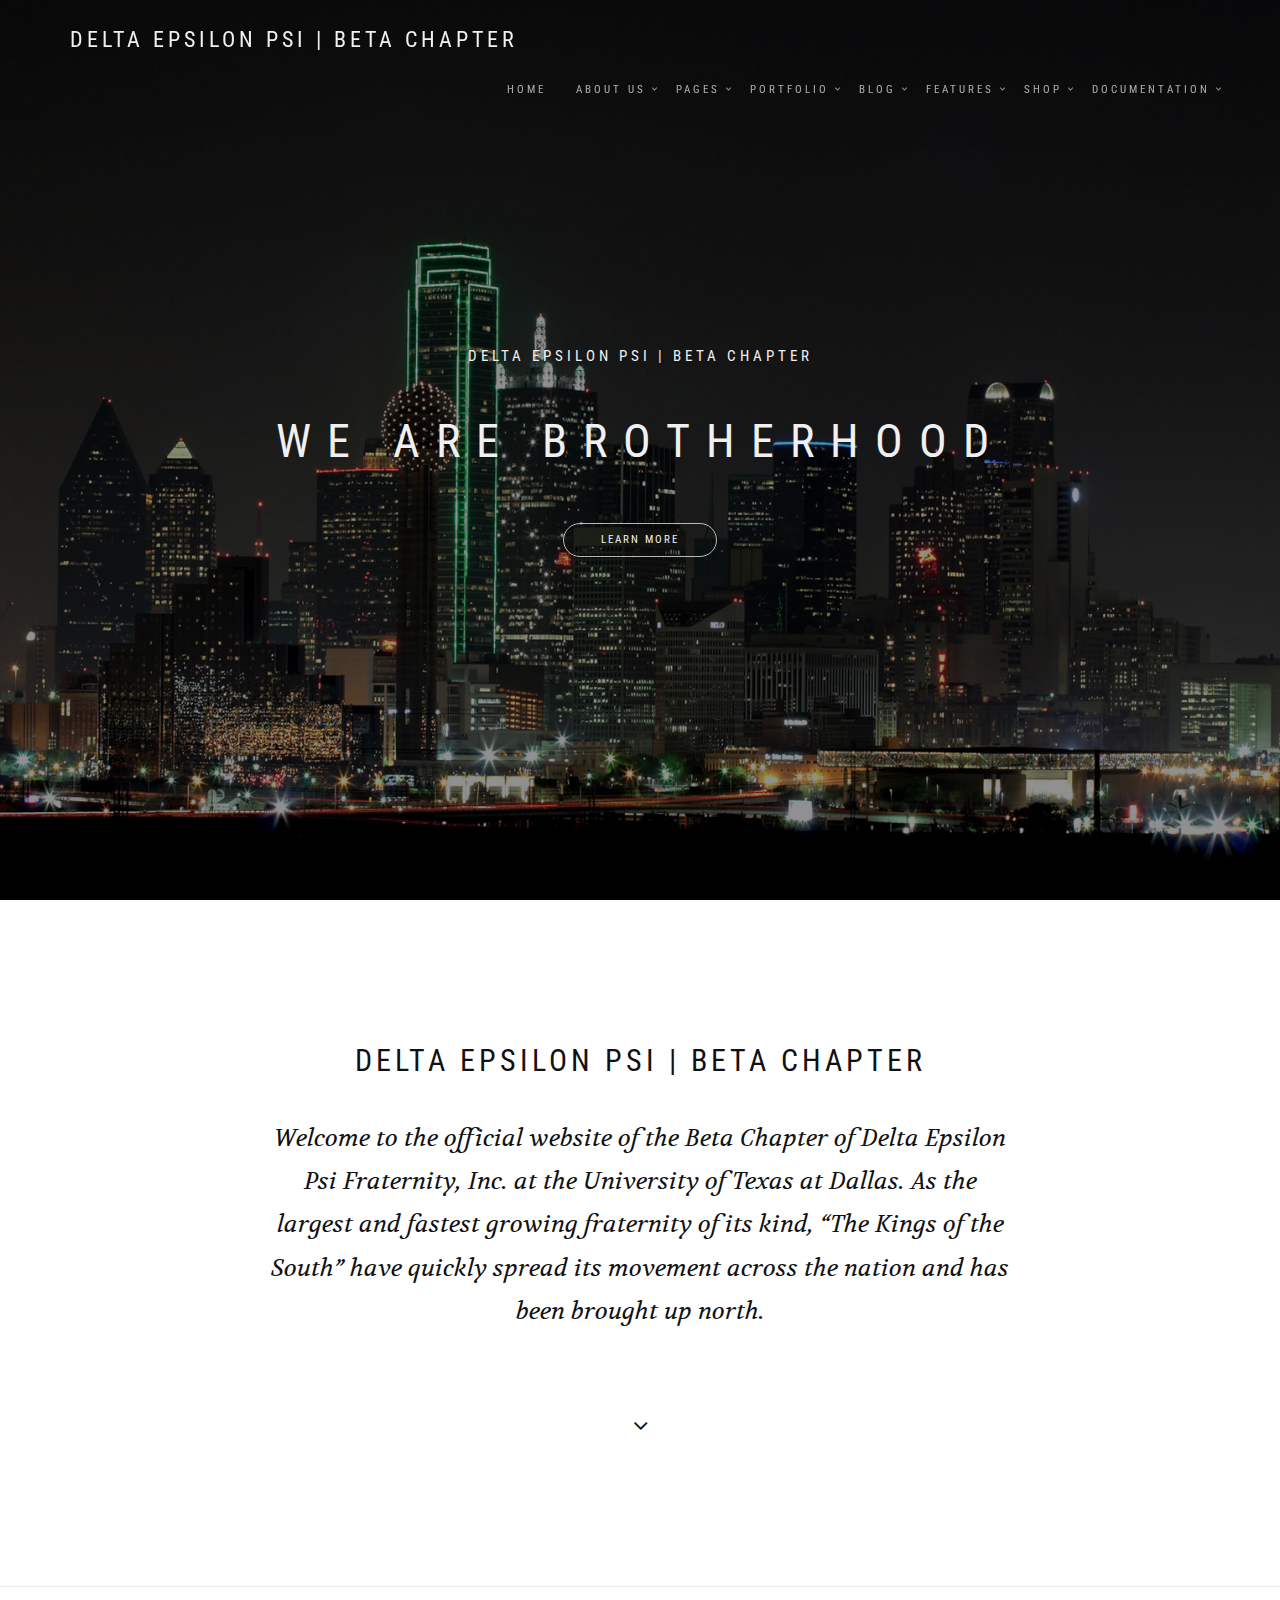
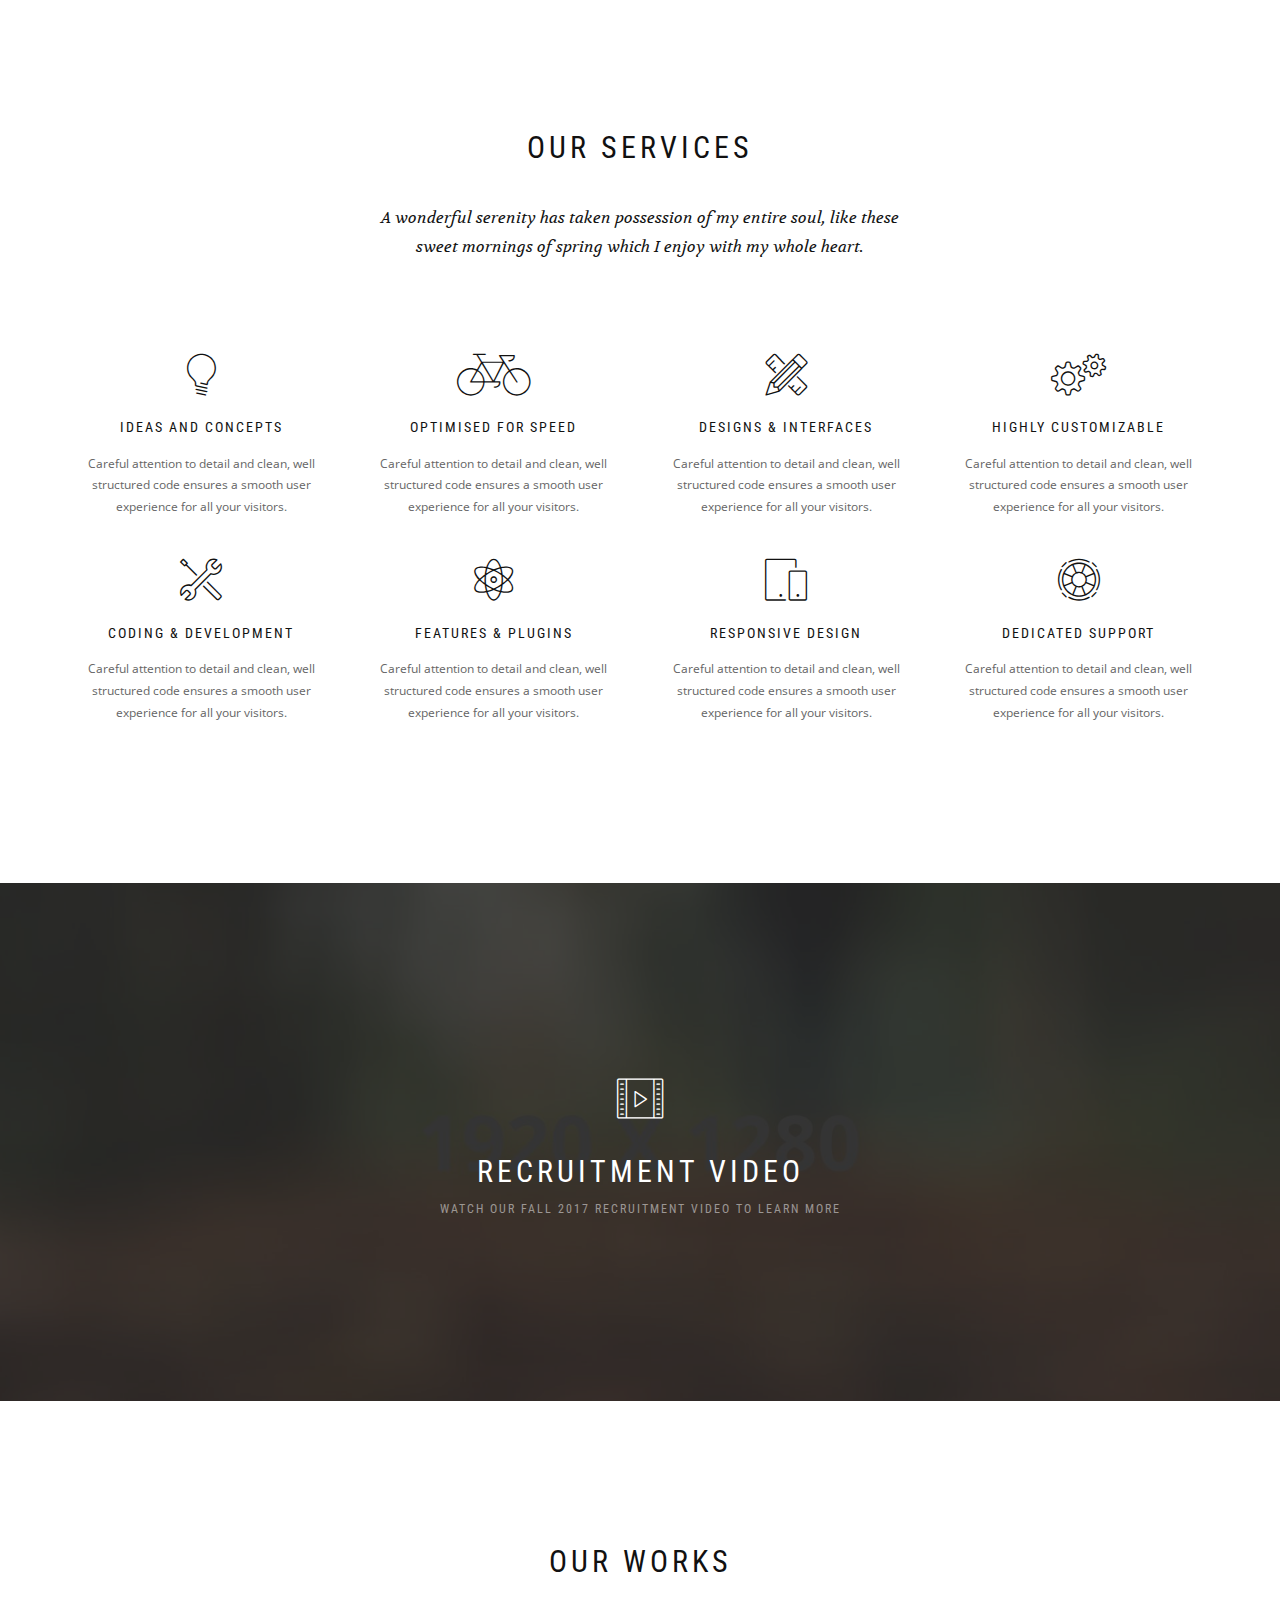
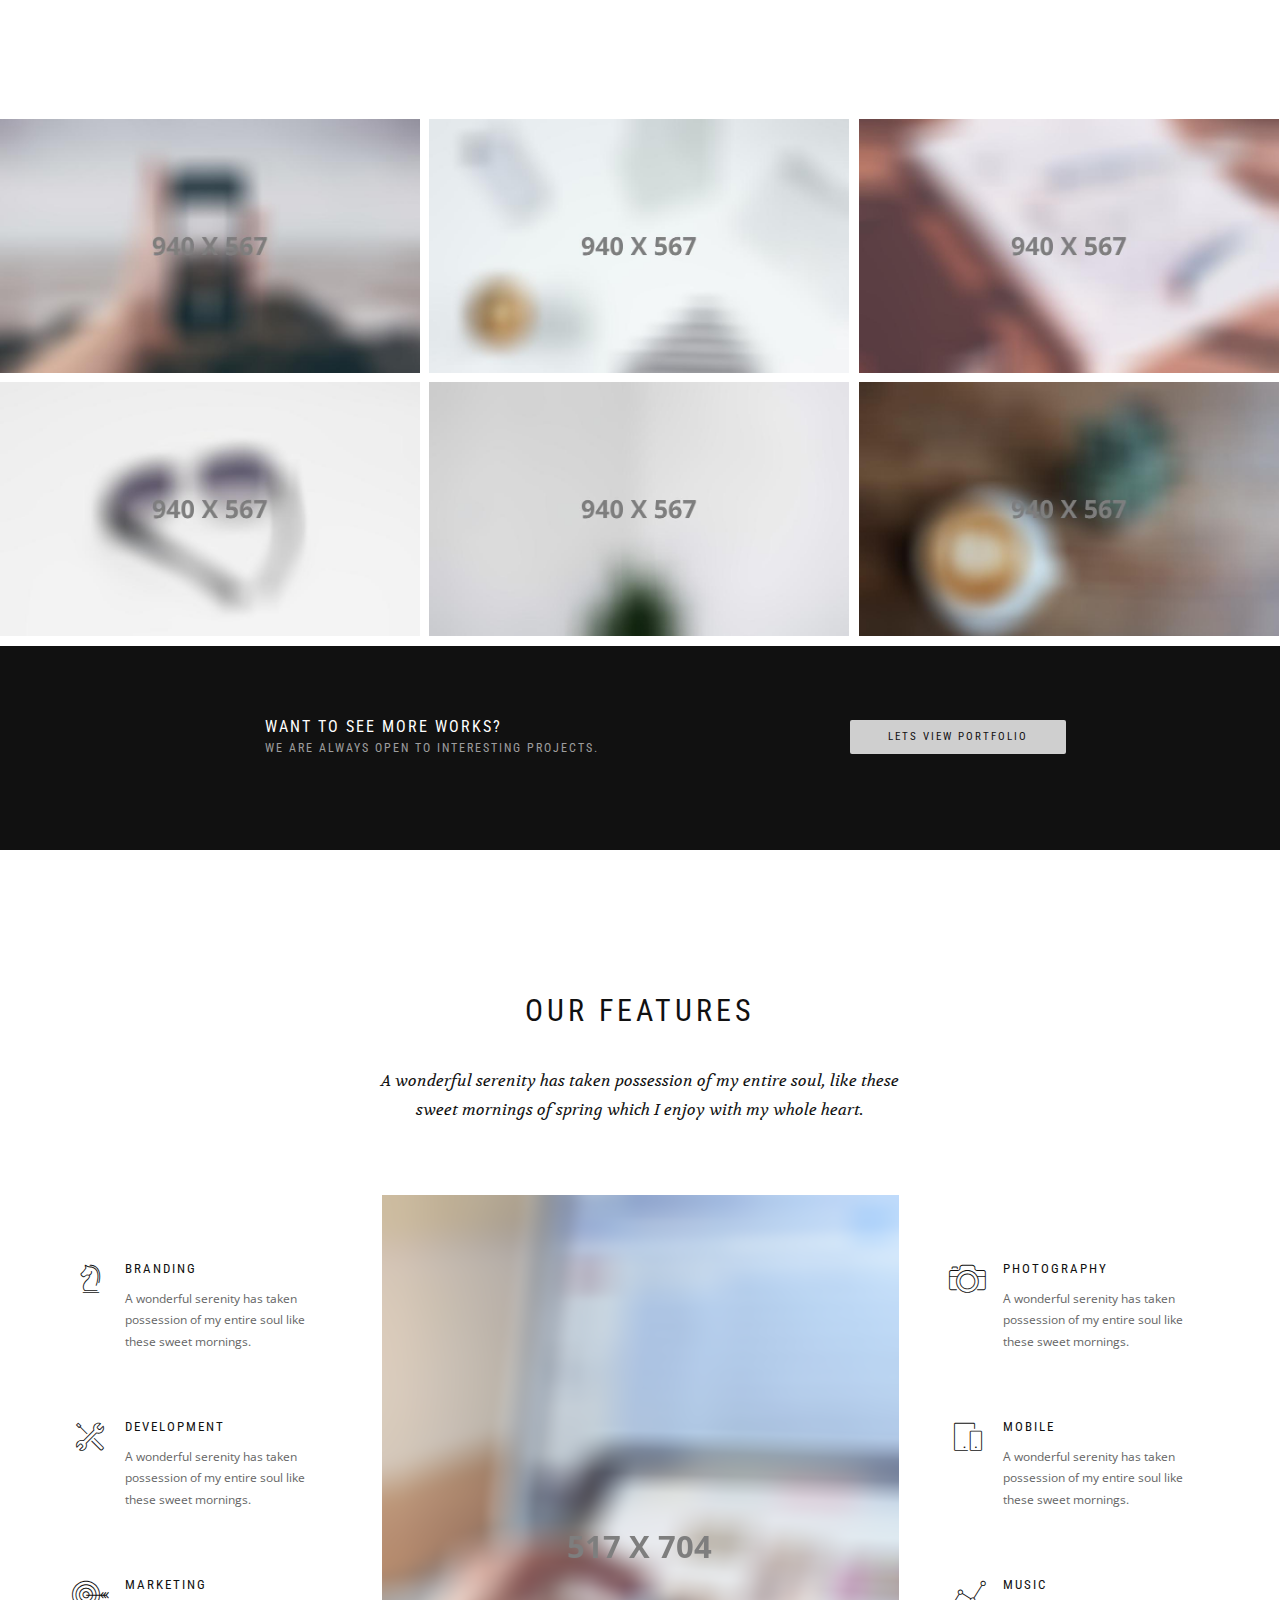
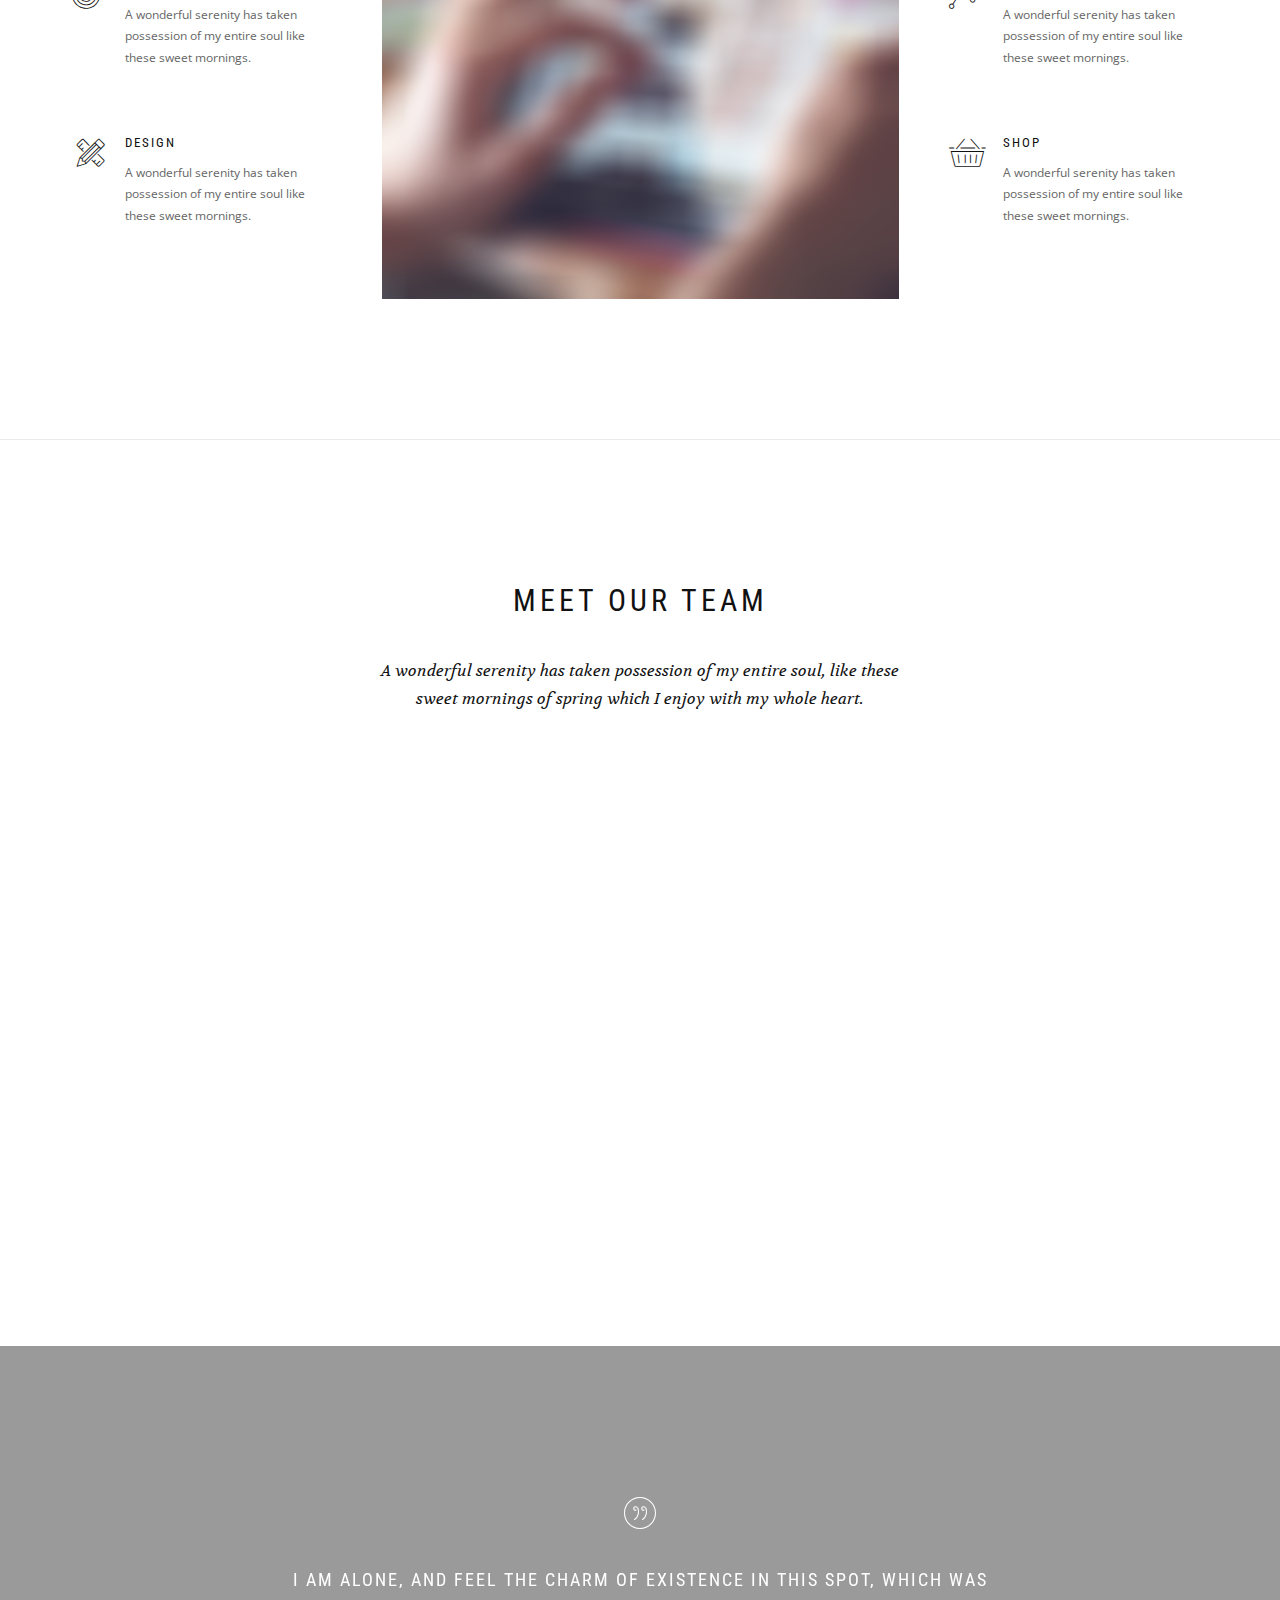
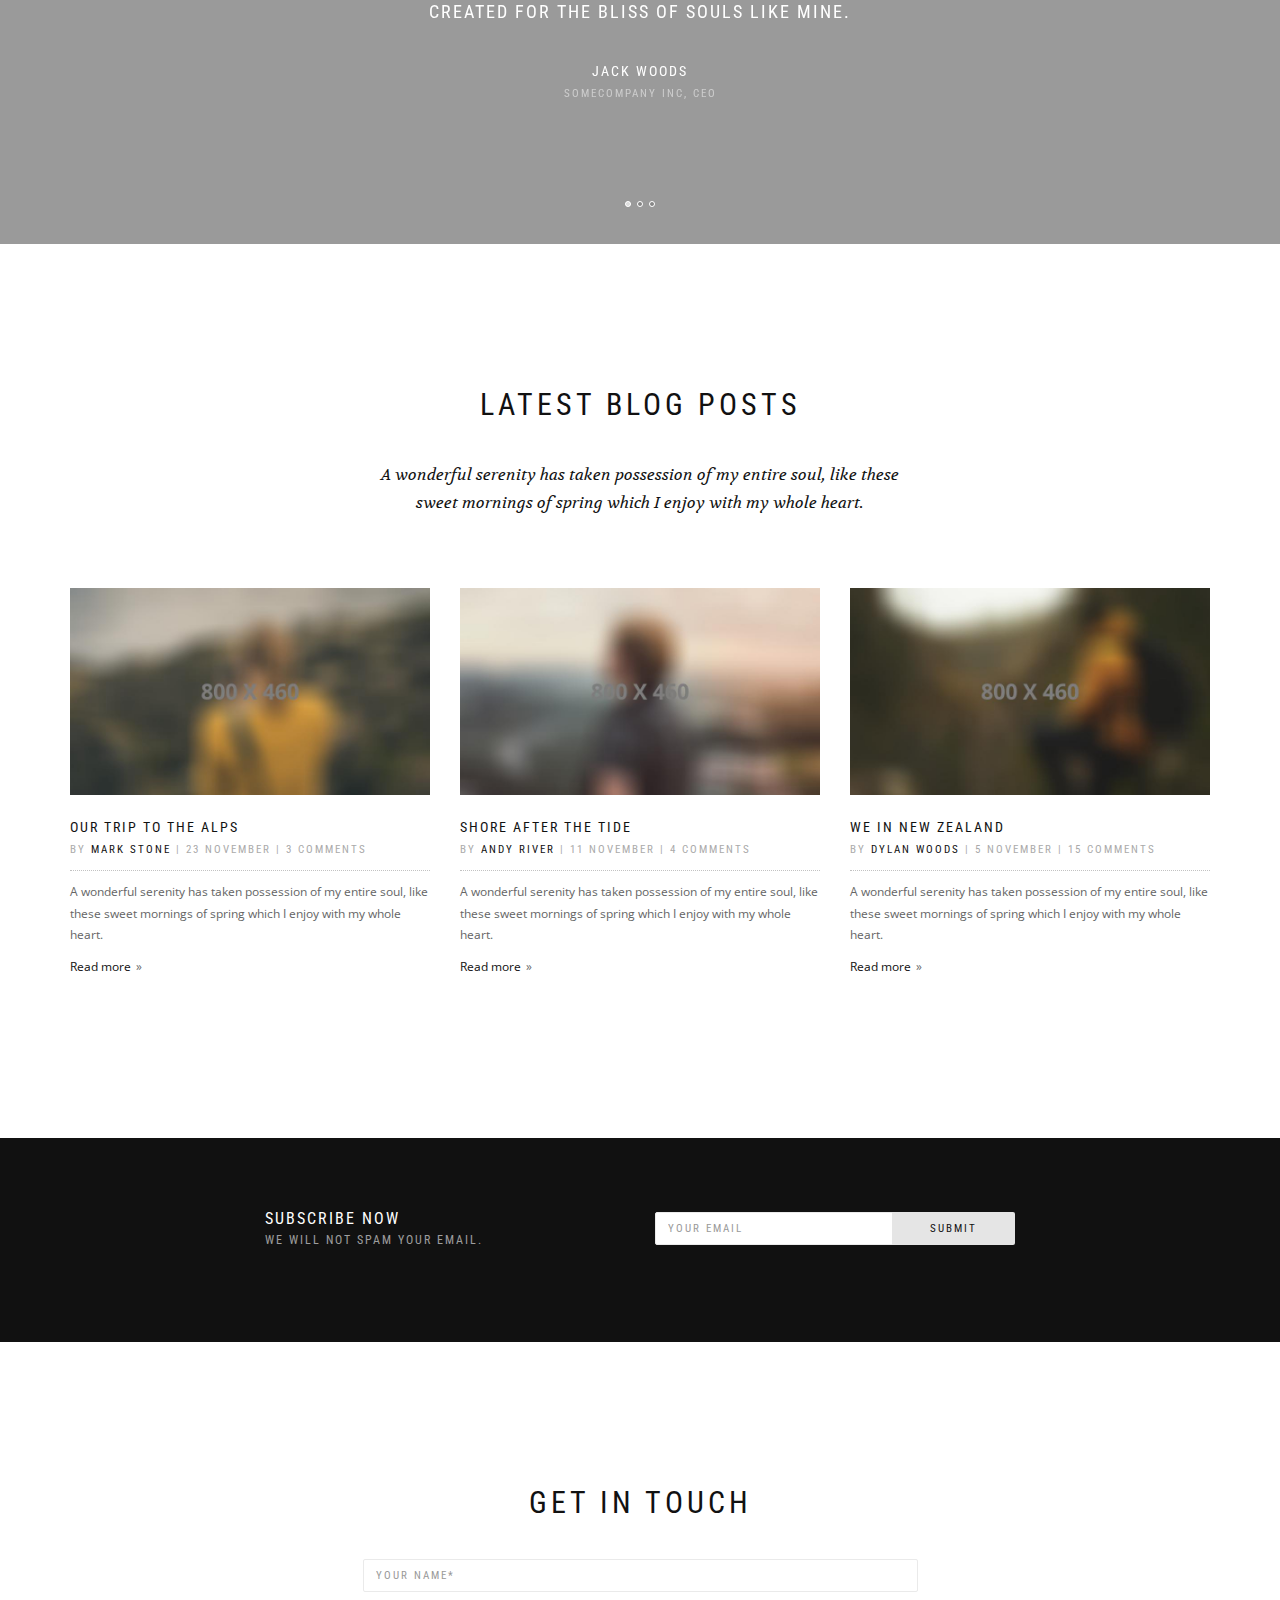
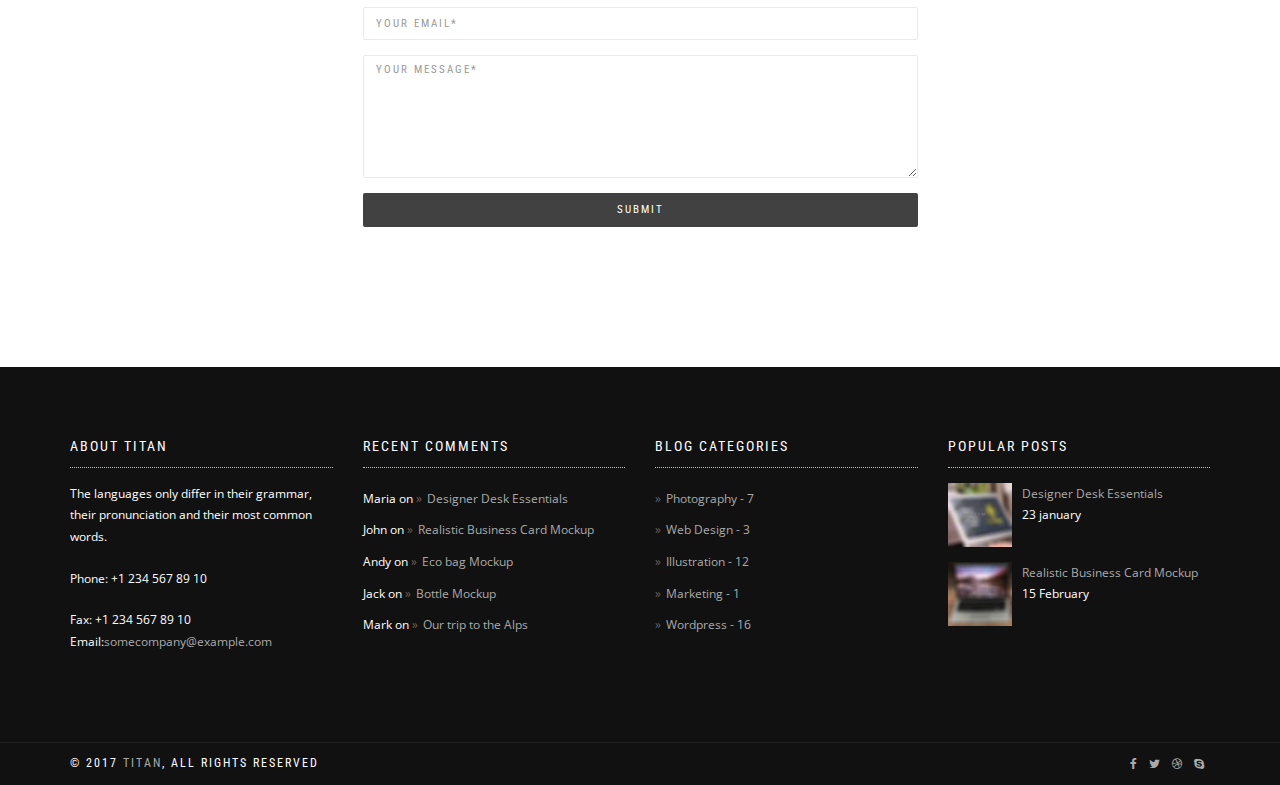
==== index.html @ 07643cc6 "Merge branch 'master' of https://github.com/DeltaEpsilonPsiBeta/BCB" ====
<!DOCTYPE html>
<html lang="en-US" dir="ltr">
  <head>
    <meta charset="utf-8">
    <meta http-equiv="X-UA-Compatible" content="IE=edge">
    <meta name="viewport" content="width=device-width, initial-scale=1">
    <!--  
    Document Title
    =============================================
    -->
    <title>Delta Epsilon Psi | Beta Chapter</title>
    <!--  
    Favicons
    =============================================
    -->
    <link rel="apple-touch-icon" sizes="57x57" href="assets/images/favicons/apple-icon-57x57.png">
    <link rel="apple-touch-icon" sizes="60x60" href="assets/images/favicons/apple-icon-60x60.png">
    <link rel="apple-touch-icon" sizes="72x72" href="assets/images/favicons/apple-icon-72x72.png">
    <link rel="apple-touch-icon" sizes="76x76" href="assets/images/favicons/apple-icon-76x76.png">
    <link rel="apple-touch-icon" sizes="114x114" href="assets/images/favicons/apple-icon-114x114.png">
    <link rel="apple-touch-icon" sizes="120x120" href="assets/images/favicons/apple-icon-120x120.png">
    <link rel="apple-touch-icon" sizes="144x144" href="assets/images/favicons/apple-icon-144x144.png">
    <link rel="apple-touch-icon" sizes="152x152" href="assets/images/favicons/apple-icon-152x152.png">
    <link rel="apple-touch-icon" sizes="180x180" href="assets/images/favicons/apple-icon-180x180.png">
    <link rel="icon" type="image/png" sizes="192x192" href="assets/images/favicons/android-icon-192x192.png">
    <link rel="icon" type="image/png" sizes="32x32" href="assets/images/favicons/favicon-32x32.png">
    <link rel="icon" type="image/png" sizes="96x96" href="assets/images/favicons/favicon-96x96.png">
    <link rel="icon" type="image/png" sizes="16x16" href="assets/images/favicons/favicon-16x16.png">
    <link rel="manifest" href="/manifest.json">
    <meta name="msapplication-TileColor" content="#ffffff">
    <meta name="msapplication-TileImage" content="assets/images/favicons/ms-icon-144x144.png">
    <meta name="theme-color" content="#ffffff">
    <!--  
    Stylesheets
    =============================================
    
    -->
    <!-- Default stylesheets-->
    <link href="assets/lib/bootstrap/dist/css/bootstrap.min.css" rel="stylesheet">
    <!-- Template specific stylesheets-->
    <link href="https://fonts.googleapis.com/css?family=Roboto+Condensed:400,700" rel="stylesheet">
    <link href="https://fonts.googleapis.com/css?family=Volkhov:400i" rel="stylesheet">
    <link href="https://fonts.googleapis.com/css?family=Open+Sans:300,400,600,700,800" rel="stylesheet">
    <link href="assets/lib/animate.css/animate.css" rel="stylesheet">
    <link href="assets/lib/components-font-awesome/css/font-awesome.min.css" rel="stylesheet">
    <link href="assets/lib/et-line-font/et-line-font.css" rel="stylesheet">
    <link href="assets/lib/flexslider/flexslider.css" rel="stylesheet">
    <link href="assets/lib/owl.carousel/dist/assets/owl.carousel.min.css" rel="stylesheet">
    <link href="assets/lib/owl.carousel/dist/assets/owl.theme.default.min.css" rel="stylesheet">
    <link href="assets/lib/magnific-popup/dist/magnific-popup.css" rel="stylesheet">
    <link href="assets/lib/simple-text-rotator/simpletextrotator.css" rel="stylesheet">
    <!-- Main stylesheet and color file-->
    <link href="assets/css/style.css" rel="stylesheet">
    <link id="color-scheme" href="assets/css/colors/default.css" rel="stylesheet">
  </head>
  <body data-spy="scroll" data-target=".onpage-navigation" data-offset="60">
    <main>
      <div class="page-loader">
        <div class="loader">Loading...</div>
      </div>
      <nav class="navbar navbar-custom navbar-fixed-top navbar-transparent" role="navigation">
        <div class="container">
          <div class="navbar-header">
            <button class="navbar-toggle" type="button" data-toggle="collapse" data-target="#custom-collapse"><span class="sr-only">Toggle navigation</span><span class="icon-bar"></span><span class="icon-bar"></span><span class="icon-bar"></span></button><a class="navbar-brand" href="index.html">Delta Epsilon Psi | Beta Chapter</a>
          </div>
          <div class="collapse navbar-collapse" id="custom-collapse">
            <ul class="nav navbar-nav navbar-right">
              <li><a href="#">Home</a>
              </li>
              <li class="dropdown"><a class="dropdown-toggle" href="#" data-toggle="dropdown">About Us</a>
                <ul class="dropdown-menu">
                  <li><a href="#">Chapter History</a>
                  </li>
                  <li><a href="#">National History</a>
                  </li>
                  <li><a href="#">Our Purpose</a>
                  </li>
                </ul>
              </li>
              <li class="dropdown"><a class="dropdown-toggle" href="#" data-toggle="dropdown">Pages</a>
                <ul class="dropdown-menu">
                  <li class="dropdown"><a class="dropdown-toggle" href="#" data-toggle="dropdown">About</a>
                    <ul class="dropdown-menu">
                      <li><a href="about1.html">About 1</a></li>
                      <li><a href="about2.html">About 2</a></li>
                      <li><a href="about3.html">About 3</a></li>
                      <li><a href="about4.html">About 4</a></li>
                      <li><a href="about5.html">About 5</a></li>
                    </ul>
                  </li>
                  <li class="dropdown"><a class="dropdown-toggle" href="#" data-toggle="dropdown">Services</a>
                    <ul class="dropdown-menu">
                      <li><a href="service1.html">Service 1</a></li>
                      <li><a href="service2.html">Service 2</a></li>
                      <li><a href="service3.html">Service 3</a></li>
                    </ul>
                  </li>
                  <li class="dropdown"><a class="dropdown-toggle" href="#" data-toggle="dropdown">Pricing</a>
                    <ul class="dropdown-menu">
                      <li><a href="pricing1.html">Pricing 1</a></li>
                      <li><a href="pricing2.html">Pricing 2</a></li>
                    </ul>
                  </li>
                  <li class="dropdown"><a class="dropdown-toggle" href="#" data-toggle="dropdown">Gallery</a>
                    <ul class="dropdown-menu">
                      <li><a href="gallery_col_2.html">2 Columns</a></li>
                      <li><a href="gallery_col_3.html">3 Columns</a></li>
                      <li><a href="gallery_col_4.html">4 Columns</a></li>
                      <li><a href="gallery_col_6.html">6 Columns</a></li>
                    </ul>
                  </li>
                  <li class="dropdown"><a class="dropdown-toggle" href="#" data-toggle="dropdown">Contact</a>
                    <ul class="dropdown-menu">
                      <li><a href="contact1.html">Contact 1</a></li>
                      <li><a href="contact2.html">Contact 2</a></li>
                      <li><a href="contact3.html">Contact 3</a></li>
                    </ul>
                  </li>
                  <li class="dropdown"><a class="dropdown-toggle" href="#" data-toggle="dropdown">Restaurant menu</a>
                    <ul class="dropdown-menu">
                      <li><a href="restaurant_menu1.html">Menu 2 Columns</a></li>
                      <li><a href="restaurant_menu2.html">Menu 3 Columns</a></li>
                    </ul>
                  </li>
                  <li><a href="login_register.html">Login / Register</a></li>
                  <li><a href="faq.html">FAQ</a></li>
                  <li><a href="404.html">Page 404</a></li>
                </ul>
              </li>
              <li class="dropdown"><a class="dropdown-toggle" href="#" data-toggle="dropdown">Portfolio</a>
                <ul class="dropdown-menu" role="menu">
                  <li class="dropdown"><a class="dropdown-toggle" href="#" data-toggle="dropdown">Boxed</a>
                    <ul class="dropdown-menu">
                      <li><a href="portfolio_boxed_col_2.html">2 Columns</a></li>
                      <li><a href="portfolio_boxed_col_3.html">3 Columns</a></li>
                      <li><a href="portfolio_boxed_col_4.html">4 Columns</a></li>
                    </ul>
                  </li>
                  <li class="dropdown"><a class="dropdown-toggle" href="#" data-toggle="dropdown">Boxed - Gutter</a>
                    <ul class="dropdown-menu">
                      <li><a href="portfolio_boxed_gutter_col_2.html">2 Columns</a></li>
                      <li><a href="portfolio_boxed_gutter_col_3.html">3 Columns</a></li>
                      <li><a href="portfolio_boxed_gutter_col_4.html">4 Columns</a></li>
                    </ul>
                  </li>
                  <li class="dropdown"><a class="dropdown-toggle" href="#" data-toggle="dropdown">Full Width</a>
                    <ul class="dropdown-menu">
                      <li><a href="portfolio_full_width_col_2.html">2 Columns</a></li>
                      <li><a href="portfolio_full_width_col_3.html">3 Columns</a></li>
                      <li><a href="portfolio_full_width_col_4.html">4 Columns</a></li>
                    </ul>
                  </li>
                  <li class="dropdown"><a class="dropdown-toggle" href="#" data-toggle="dropdown">Full Width - Gutter</a>
                    <ul class="dropdown-menu">
                      <li><a href="portfolio_full_width_gutter_col_2.html">2 Columns</a></li>
                      <li><a href="portfolio_full_width_gutter_col_3.html">3 Columns</a></li>
                      <li><a href="portfolio_full_width_gutter_col_4.html">4 Columns</a></li>
                    </ul>
                  </li>
                  <li class="dropdown"><a class="dropdown-toggle" href="#" data-toggle="dropdown">Masonry</a>
                    <ul class="dropdown-menu">
                      <li class="dropdown"><a class="dropdown-toggle" href="#" data-toggle="dropdown">Boxed</a>
                        <ul class="dropdown-menu">
                          <li><a href="portfolio_masonry_boxed_col_2.html">2 Columns</a></li>
                          <li><a href="portfolio_masonry_boxed_col_3.html">3 Columns</a></li>
                          <li><a href="portfolio_masonry_boxed_col_4.html">4 Columns</a></li>
                        </ul>
                      </li>
                      <li class="dropdown"><a class="dropdown-toggle" href="#" data-toggle="dropdown">Full Width</a>
                        <ul class="dropdown-menu">
                          <li><a href="portfolio_masonry_full_width_col_2.html">2 Columns</a></li>
                          <li><a href="portfolio_masonry_full_width_col_3.html">3 Columns</a></li>
                          <li><a href="portfolio_masonry_full_width_col_4.html">4 Columns</a></li>
                        </ul>
                      </li>
                    </ul>
                  </li>
                  <li class="dropdown"><a class="dropdown-toggle" href="#" data-toggle="dropdown">Hover Style</a>
                    <ul class="dropdown-menu">
                      <li><a href="portfolio_hover_black.html">Black</a></li>
                      <li><a href="portfolio_hover_gradient.html">Gradient</a></li>
                    </ul>
                  </li>
                  <li class="dropdown"><a class="dropdown-toggle" href="#" data-toggle="dropdown">Single</a>
                    <ul class="dropdown-menu">
                      <li class="dropdown"><a class="dropdown-toggle" href="#" data-toggle="dropdown">Featured Image</a>
                        <ul class="dropdown-menu">
                          <li><a href="portfolio_single_featured_image1.html">Style 1</a></li>
                          <li><a href="portfolio_single_featured_image2.html">Style 2</a></li>
                        </ul>
                      </li>
                      <li class="dropdown"><a class="dropdown-toggle" href="#" data-toggle="dropdown">Featured Slider</a>
                        <ul class="dropdown-menu">
                          <li><a href="portfolio_single_featured_slider1.html">Style 1</a></li>
                          <li><a href="portfolio_single_featured_slider2.html">Style 2</a></li>
                        </ul>
                      </li>
                      <li class="dropdown"><a class="dropdown-toggle" href="#" data-toggle="dropdown">Featured Video</a>
                        <ul class="dropdown-menu">
                          <li><a href="portfolio_single_featured_video1.html">Style 1</a></li>
                          <li><a href="portfolio_single_featured_video2.html">Style 2</a></li>
                        </ul>
                      </li>
                    </ul>
                  </li>
                </ul>
              </li>
              <li class="dropdown"><a class="dropdown-toggle" href="#" data-toggle="dropdown">Blog</a>
                <ul class="dropdown-menu" role="menu">
                  <li class="dropdown"><a class="dropdown-toggle" href="#" data-toggle="dropdown">Standard</a>
                    <ul class="dropdown-menu">
                      <li><a href="blog_standard_left_sidebar.html">Left Sidebar</a></li>
                      <li><a href="blog_standard_right_sidebar.html">Right Sidebar</a></li>
                    </ul>
                  </li>
                  <li class="dropdown"><a class="dropdown-toggle" href="#" data-toggle="dropdown">Grid</a>
                    <ul class="dropdown-menu">
                      <li><a href="blog_grid_col_2.html">2 Columns</a></li>
                      <li><a href="blog_grid_col_3.html">3 Columns</a></li>
                      <li><a href="blog_grid_col_4.html">4 Columns</a></li>
                    </ul>
                  </li>
                  <li class="dropdown"><a class="dropdown-toggle" href="#" data-toggle="dropdown">Masonry</a>
                    <ul class="dropdown-menu">
                      <li><a href="blog_grid_masonry_col_2.html">2 Columns</a></li>
                      <li><a href="blog_grid_masonry_col_3.html">3 Columns</a></li>
                      <li><a href="blog_grid_masonry_col_4.html">4 Columns</a></li>
                    </ul>
                  </li>
                  <li class="dropdown"><a class="dropdown-toggle" href="#" data-toggle="dropdown">Single</a>
                    <ul class="dropdown-menu">
                      <li><a href="blog_single_left_sidebar.html">Left Sidebar</a></li>
                      <li><a href="blog_single_right_sidebar.html">Right Sidebar</a></li>
                    </ul>
                  </li>
                </ul>
              </li>
              <li class="dropdown"><a class="dropdown-toggle" href="#" data-toggle="dropdown">Features</a>
                <ul class="dropdown-menu" role="menu">
                  <li><a href="alerts-and-wells.html"><i class="fa fa-bolt"></i> Alerts and Wells</a></li>
                  <li><a href="buttons.html"><i class="fa fa-link fa-sm"></i> Buttons</a></li>
                  <li><a href="tabs_and_accordions.html"><i class="fa fa-tasks"></i> Tabs &amp; Accordions</a></li>
                  <li><a href="content_box.html"><i class="fa fa-list-alt"></i> Contents Box</a></li>
                  <li><a href="forms.html"><i class="fa fa-check-square-o"></i> Forms</a></li>
                  <li><a href="icons.html"><i class="fa fa-star"></i> Icons</a></li>
                  <li><a href="progress-bars.html"><i class="fa fa-server"></i> Progress Bars</a></li>
                  <li><a href="typography.html"><i class="fa fa-font"></i> Typography</a></li>
                </ul>
              </li>
              <li class="dropdown"><a class="dropdown-toggle" href="#" data-toggle="dropdown">Shop</a>
                <ul class="dropdown-menu" role="menu">
                  <li class="dropdown"><a class="dropdown-toggle" href="#" data-toggle="dropdown">Product</a>
                    <ul class="dropdown-menu">
                      <li><a href="shop_product_col_3.html">3 columns</a></li>
                      <li><a href="shop_product_col_4.html">4 columns</a></li>
                    </ul>
                  </li>
                  <li><a href="shop_single_product.html">Single Product</a></li>
                  <li><a href="shop_checkout.html">Checkout</a></li>
                </ul>
              </li>
              <!--li.dropdown.navbar-cart-->
              <!--    a.dropdown-toggle(href='#', data-toggle='dropdown')-->
              <!--        span.icon-basket-->
              <!--        |-->
              <!--        span.cart-item-number 2-->
              <!--    ul.dropdown-menu.cart-list(role='menu')-->
              <!--        li-->
              <!--            .navbar-cart-item.clearfix-->
              <!--                .navbar-cart-img-->
              <!--                    a(href='#')-->
              <!--                        img(src='assets/images/shop/product-9.jpg', alt='')-->
              <!--                .navbar-cart-title-->
              <!--                    a(href='#') Short striped sweater-->
              <!--                    |-->
              <!--                    span.cart-amount 2 &times; $119.00-->
              <!--                    br-->
              <!--                    |-->
              <!--                    strong.cart-amount $238.00-->
              <!--        li-->
              <!--            .navbar-cart-item.clearfix-->
              <!--                .navbar-cart-img-->
              <!--                    a(href='#')-->
              <!--                        img(src='assets/images/shop/product-10.jpg', alt='')-->
              <!--                .navbar-cart-title-->
              <!--                    a(href='#') Colored jewel rings-->
              <!--                    |-->
              <!--                    span.cart-amount 2 &times; $119.00-->
              <!--                    br-->
              <!--                    |-->
              <!--                    strong.cart-amount $238.00-->
              <!--        li-->
              <!--            .clearfix-->
              <!--                .cart-sub-totle-->
              <!--                    strong Total: $476.00-->
              <!--        li-->
              <!--            .clearfix-->
              <!--                a.btn.btn-block.btn-round.btn-font-w(type='submit') Checkout-->
              <!--li.dropdown-->
              <!--    a.dropdown-toggle(href='#', data-toggle='dropdown') Search-->
              <!--    ul.dropdown-menu(role='menu')-->
              <!--        li-->
              <!--            .dropdown-search-->
              <!--                form(role='form')-->
              <!--                    input.form-control(type='text', placeholder='Search...')-->
              <!--                    |-->
              <!--                    button.search-btn(type='submit')-->
              <!--                        i.fa.fa-search-->
              <li class="dropdown"><a class="dropdown-toggle" href="documentation.html" data-toggle="dropdown">Documentation</a>
                <ul class="dropdown-menu">
                  <li><a href="documentation.html#contact">Contact Form</a></li>
                  <li><a href="documentation.html#reservation">Reservation Form</a></li>
                  <li><a href="documentation.html#mailchimp">Mailchimp</a></li>
                  <li><a href="documentation.html#gmap">Google Map</a></li>
                  <li><a href="documentation.html#plugin">Plugins</a></li>
                  <li><a href="documentation.html#changelog">Changelog</a></li>
                </ul>
              </li>
            </ul>
          </div>
        </div>
      </nav>
      <section class="home-section home-parallax home-fade home-full-height bg-dark-30" id="home" data-background="assets/images/header.png">
        <div class="titan-caption">
          <div class="caption-content">
            <div class="font-alt mb-30 titan-title-size-1">Delta Epsilon Psi | Beta Chapter</div>
            <div class="font-alt mb-40 titan-title-size-3"><span class="rotate">We are Brotherhood | We are Discipline | We are Commitment</span>
            </div><a class="section-scroll btn btn-border-w btn-circle" href="#about">Learn More</a>
          </div>
        </div>
      </section>
      <div class="main">
        <section class="module" id="about">
          <div class="container">
            <div class="row">
              <div class="col-sm-8 col-sm-offset-2">
                <h2 class="module-title font-alt">Delta Epsilon Psi | Beta Chapter</h2>
                <div class="module-subtitle font-serif large-text">Welcome to the official website of the Beta Chapter of Delta Epsilon Psi Fraternity, Inc. at the University of Texas at Dallas. As the largest and fastest growing fraternity of its kind, “The Kings of the South” have quickly spread its movement across the nation and has been brought up north.</div>
              </div>
            </div>
            <div class="row">
              <div class="col-sm-2 col-sm-offset-5">
                <div class="large-text align-center"><a class="section-scroll" href="#services"><i class="fa fa-angle-down"></i></a></div>
              </div>
            </div>
          </div>
        </section>
        <hr class="divider-w">
        <section class="module" id="services">
          <div class="container">
            <div class="row">
              <div class="col-sm-6 col-sm-offset-3">
                <h2 class="module-title font-alt">Our Services</h2>
                <div class="module-subtitle font-serif">A wonderful serenity has taken possession of my entire soul, like these sweet mornings of spring which I enjoy with my whole heart.</div>
              </div>
            </div>
            <div class="row multi-columns-row">
              <div class="col-md-3 col-sm-6 col-xs-12">
                <div class="features-item">
                  <div class="features-icon"><span class="icon-lightbulb"></span></div>
                  <h3 class="features-title font-alt">Ideas and concepts</h3>
                  <p>Careful attention to detail and clean, well structured code ensures a smooth user experience for all your visitors.</p>
                </div>
              </div>
              <div class="col-md-3 col-sm-6 col-xs-12">
                <div class="features-item">
                  <div class="features-icon"><span class="icon-bike"></span></div>
                  <h3 class="features-title font-alt">Optimised for speed</h3>
                  <p>Careful attention to detail and clean, well structured code ensures a smooth user experience for all your visitors.</p>
                </div>
              </div>
              <div class="col-md-3 col-sm-6 col-xs-12">
                <div class="features-item">
                  <div class="features-icon"><span class="icon-tools"></span></div>
                  <h3 class="features-title font-alt">Designs &amp; interfaces</h3>
                  <p>Careful attention to detail and clean, well structured code ensures a smooth user experience for all your visitors.</p>
                </div>
              </div>
              <div class="col-md-3 col-sm-6 col-xs-12">
                <div class="features-item">
                  <div class="features-icon"><span class="icon-gears"></span></div>
                  <h3 class="features-title font-alt">Highly customizable</h3>
                  <p>Careful attention to detail and clean, well structured code ensures a smooth user experience for all your visitors.</p>
                </div>
              </div>
              <div class="col-md-3 col-sm-6 col-xs-12">
                <div class="features-item">
                  <div class="features-icon"><span class="icon-tools-2"></span></div>
                  <h3 class="features-title font-alt">Coding &amp; development</h3>
                  <p>Careful attention to detail and clean, well structured code ensures a smooth user experience for all your visitors.</p>
                </div>
              </div>
              <div class="col-md-3 col-sm-6 col-xs-12">
                <div class="features-item">
                  <div class="features-icon"><span class="icon-genius"></span></div>
                  <h3 class="features-title font-alt">Features &amp; plugins</h3>
                  <p>Careful attention to detail and clean, well structured code ensures a smooth user experience for all your visitors.</p>
                </div>
              </div>
              <div class="col-md-3 col-sm-6 col-xs-12">
                <div class="features-item">
                  <div class="features-icon"><span class="icon-mobile"></span></div>
                  <h3 class="features-title font-alt">Responsive design</h3>
                  <p>Careful attention to detail and clean, well structured code ensures a smooth user experience for all your visitors.</p>
                </div>
              </div>
              <div class="col-md-3 col-sm-6 col-xs-12">
                <div class="features-item">
                  <div class="features-icon"><span class="icon-lifesaver"></span></div>
                  <h3 class="features-title font-alt">Dedicated support</h3>
                  <p>Careful attention to detail and clean, well structured code ensures a smooth user experience for all your visitors.</p>
                </div>
              </div>
            </div>
          </div>
        </section>
        <section class="module bg-dark-60" data-background="assets/images/section-6.jpg">
          <div class="container">
            <div class="row">
              <div class="col-sm-12">
                <div class="video-box">
                  <div class="video-box-icon"><a class="video-pop-up" href="https://www.youtube.com/watch?v=tRwGFDAd3es"><span class="icon-video"></span></a></div>
                  <div class="video-title font-alt">Recruitment Video</div>
                  <div class="video-subtitle font-alt">Watch our Fall 2017 Recruitment Video to learn more</div>
                </div>
              </div>
            </div>
          </div>
        </section>
        <section class="module pb-0" id="works">
          <div class="container">
            <div class="row">
              <div class="col-sm-6 col-sm-offset-3">
                <h2 class="module-title font-alt">Our Works</h2>
                <div class="module-subtitle font-serif"></div>
              </div>
            </div>
          </div>
          <div class="container">
            <div class="row">
              <div class="col-sm-12">
                <ul class="filter font-alt" id="filters">
                  <li><a class="current wow fadeInUp" href="#" data-filter="*">All</a></li>
                  <li><a class="wow fadeInUp" href="#" data-filter=".illustration" data-wow-delay="0.2s">Illustration</a></li>
                  <li><a class="wow fadeInUp" href="#" data-filter=".marketing" data-wow-delay="0.4s">Marketing</a></li>
                  <li><a class="wow fadeInUp" href="#" data-filter=".photography" data-wow-delay="0.6s">Photography</a></li>
                  <li><a class="wow fadeInUp" href="#" data-filter=".webdesign" data-wow-delay="0.6s">Web Design</a></li>
                </ul>
              </div>
            </div>
          </div>
          <ul class="works-grid works-grid-gut works-grid-3 works-hover-w" id="works-grid">
            <li class="work-item illustration webdesign"><a href="portfolio-single-1.html">
                <div class="work-image"><img src="assets/images/work-1.jpg" alt="Portfolio Item"/></div>
                <div class="work-caption font-alt">
                  <h3 class="work-title">Corporate Identity</h3>
                  <div class="work-descr">Illustration</div>
                </div></a></li>
            <li class="work-item marketing photography"><a href="portfolio-single-1.html">
                <div class="work-image"><img src="assets/images/work-2.jpg" alt="Portfolio Item"/></div>
                <div class="work-caption font-alt">
                  <h3 class="work-title">Bag MockUp</h3>
                  <div class="work-descr">Marketing</div>
                </div></a></li>
            <li class="work-item illustration photography"><a href="portfolio-single-1.html">
                <div class="work-image"><img src="assets/images/work-3.jpg" alt="Portfolio Item"/></div>
                <div class="work-caption font-alt">
                  <h3 class="work-title">Disk Cover</h3>
                  <div class="work-descr">Illustration</div>
                </div></a></li>
            <li class="work-item marketing photography"><a href="portfolio-single-1.html">
                <div class="work-image"><img src="assets/images/work-4.jpg" alt="Portfolio Item"/></div>
                <div class="work-caption font-alt">
                  <h3 class="work-title">Business Card</h3>
                  <div class="work-descr">Photography</div>
                </div></a></li>
            <li class="work-item illustration webdesign"><a href="portfolio-single-1.html">
                <div class="work-image"><img src="assets/images/work-5.jpg" alt="Portfolio Item"/></div>
                <div class="work-caption font-alt">
                  <h3 class="work-title">Business Card</h3>
                  <div class="work-descr">Webdesign</div>
                </div></a></li>
            <li class="work-item marketing webdesign"><a href="portfolio-single-1.html">
                <div class="work-image"><img src="assets/images/work-6.jpg" alt="Portfolio Item"/></div>
                <div class="work-caption font-alt">
                  <h3 class="work-title">Business Cards in paper clip</h3>
                  <div class="work-descr">Marketing</div>
                </div></a></li>
          </ul>
        </section>
        <section class="module-small bg-dark">
          <div class="container">
            <div class="row">
              <div class="col-sm-6 col-md-8 col-lg-6 col-lg-offset-2">
                <div class="callout-text font-alt">
                  <h3 class="callout-title">Want to see more works?</h3>
                  <p>We are always open to interesting projects.</p>
                </div>
              </div>
              <div class="col-sm-6 col-md-4 col-lg-2">
                <div class="callout-btn-box"><a class="btn btn-w btn-round" href="portfolio_boxed_gutter_col_3.html">Lets view portfolio</a></div>
              </div>
            </div>
          </div>
        </section>
        <section class="module" id="alt-features">
          <div class="container">
            <div class="row">
              <div class="col-sm-6 col-sm-offset-3">
                <h2 class="module-title font-alt">Our features</h2>
                <div class="module-subtitle font-serif">A wonderful serenity has taken possession of my entire soul, like these sweet mornings of spring which I enjoy with my whole heart.</div>
              </div>
            </div>
            <div class="row">
              <div class="col-sm-6 col-md-3 col-lg-3">
                <div class="alt-features-item">
                  <div class="alt-features-icon"><span class="icon-strategy"></span></div>
                  <h3 class="alt-features-title font-alt">Branding</h3>A wonderful serenity has taken possession of my entire soul like these sweet mornings.
                </div>
                <div class="alt-features-item">
                  <div class="alt-features-icon"><span class="icon-tools-2"></span></div>
                  <h3 class="alt-features-title font-alt">Development</h3>A wonderful serenity has taken possession of my entire soul like these sweet mornings.
                </div>
                <div class="alt-features-item">
                  <div class="alt-features-icon"><span class="icon-target"></span></div>
                  <h3 class="alt-features-title font-alt">Marketing</h3>A wonderful serenity has taken possession of my entire soul like these sweet mornings.
                </div>
                <div class="alt-features-item">
                  <div class="alt-features-icon"><span class="icon-tools"></span></div>
                  <h3 class="alt-features-title font-alt">Design</h3>A wonderful serenity has taken possession of my entire soul like these sweet mornings.
                </div>
              </div>
              <div class="col-md-6 col-lg-6 hidden-xs hidden-sm">
                <div class="alt-services-image align-center"><img src="assets/images/promo.png" alt="Feature Image"></div>
              </div>
              <div class="col-sm-6 col-md-3 col-lg-3">
                <div class="alt-features-item">
                  <div class="alt-features-icon"><span class="icon-camera"></span></div>
                  <h3 class="alt-features-title font-alt">Photography</h3>A wonderful serenity has taken possession of my entire soul like these sweet mornings.
                </div>
                <div class="alt-features-item">
                  <div class="alt-features-icon"><span class="icon-mobile"></span></div>
                  <h3 class="alt-features-title font-alt">Mobile</h3>A wonderful serenity has taken possession of my entire soul like these sweet mornings.
                </div>
                <div class="alt-features-item">
                  <div class="alt-features-icon"><span class="icon-linegraph"></span></div>
                  <h3 class="alt-features-title font-alt">Music</h3>A wonderful serenity has taken possession of my entire soul like these sweet mornings.
                </div>
                <div class="alt-features-item">
                  <div class="alt-features-icon"><span class="icon-basket"></span></div>
                  <h3 class="alt-features-title font-alt">Shop</h3>A wonderful serenity has taken possession of my entire soul like these sweet mornings.
                </div>
              </div>
            </div>
          </div>
        </section>
        <hr class="divider-w">
        <section class="module" id="team">
          <div class="container">
            <div class="row">
              <div class="col-sm-6 col-sm-offset-3">
                <h2 class="module-title font-alt">Meet Our Team</h2>
                <div class="module-subtitle font-serif">A wonderful serenity has taken possession of my entire soul, like these sweet mornings of spring which I enjoy with my whole heart.</div>
              </div>
            </div>
            <div class="row">
              <div class="mb-sm-20 wow fadeInUp col-sm-6 col-md-3" onclick="wow fadeInUp">
                <div class="team-item">
                  <div class="team-image"><img src="assets/images/team-1.jpg" alt="Member Photo"/>
                    <div class="team-detail">
                      <h5 class="font-alt">Hi all</h5>
                      <p class="font-serif">Lorem ipsum dolor sit amet, consectetur adipiscing elit lacus, a&amp;nbsp;iaculis diam.</p>
                      <div class="team-social"><a href="#"><i class="fa fa-facebook"></i></a><a href="#"><i class="fa fa-twitter"></i></a><a href="#"><i class="fa fa-dribbble"></i></a><a href="#"><i class="fa fa-skype"></i></a></div>
                    </div>
                  </div>
                  <div class="team-descr font-alt">
                    <div class="team-name">Jim Stone</div>
                    <div class="team-role">Art Director</div>
                  </div>
                </div>
              </div>
              <div class="mb-sm-20 wow fadeInUp col-sm-6 col-md-3" onclick="wow fadeInUp">
                <div class="team-item">
                  <div class="team-image"><img src="assets/images/team-2.jpg" alt="Member Photo"/>
                    <div class="team-detail">
                      <h5 class="font-alt">Good day</h5>
                      <p class="font-serif">Lorem ipsum dolor sit amet, consectetur adipiscing elit lacus, a&amp;nbsp;iaculis diam.</p>
                      <div class="team-social"><a href="#"><i class="fa fa-facebook"></i></a><a href="#"><i class="fa fa-twitter"></i></a><a href="#"><i class="fa fa-dribbble"></i></a><a href="#"><i class="fa fa-skype"></i></a></div>
                    </div>
                  </div>
                  <div class="team-descr font-alt">
                    <div class="team-name">Andy River</div>
                    <div class="team-role">Creative director</div>
                  </div>
                </div>
              </div>
              <div class="mb-sm-20 wow fadeInUp col-sm-6 col-md-3" onclick="wow fadeInUp">
                <div class="team-item">
                  <div class="team-image"><img src="assets/images/team-3.jpg" alt="Member Photo"/>
                    <div class="team-detail">
                      <h5 class="font-alt">Hello</h5>
                      <p class="font-serif">Lorem ipsum dolor sit amet, consectetur adipiscing elit lacus, a&amp;nbsp;iaculis diam.</p>
                      <div class="team-social"><a href="#"><i class="fa fa-facebook"></i></a><a href="#"><i class="fa fa-twitter"></i></a><a href="#"><i class="fa fa-dribbble"></i></a><a href="#"><i class="fa fa-skype"></i></a></div>
                    </div>
                  </div>
                  <div class="team-descr font-alt">
                    <div class="team-name">Adele Snow</div>
                    <div class="team-role">Account manager</div>
                  </div>
                </div>
              </div>
              <div class="mb-sm-20 wow fadeInUp col-sm-6 col-md-3" onclick="wow fadeInUp">
                <div class="team-item">
                  <div class="team-image"><img src="assets/images/team-4.jpg" alt="Member Photo"/>
                    <div class="team-detail">
                      <h5 class="font-alt">Yes, it's me</h5>
                      <p class="font-serif">Lorem ipsum dolor sit amet, consectetur adipiscing elit lacus, a&amp;nbsp;iaculis diam.</p>
                      <div class="team-social"><a href="#"><i class="fa fa-facebook"></i></a><a href="#"><i class="fa fa-twitter"></i></a><a href="#"><i class="fa fa-dribbble"></i></a><a href="#"><i class="fa fa-skype"></i></a></div>
                    </div>
                  </div>
                  <div class="team-descr font-alt">
                    <div class="team-name">Dylan Woods</div>
                    <div class="team-role">Developer</div>
                  </div>
                </div>
              </div>
            </div>
          </div>
        </section>
        <section class="module bg-dark-60 pt-0 pb-0 parallax-bg testimonial" data-background="assets/images/testimonial_bg.jpg">
          <div class="testimonials-slider pt-140 pb-140">
            <ul class="slides">
              <li>
                <div class="container">
                  <div class="row">
                    <div class="col-sm-12">
                      <div class="module-icon"><span class="icon-quote"></span></div>
                    </div>
                  </div>
                  <div class="row">
                    <div class="col-sm-8 col-sm-offset-2">
                      <blockquote class="testimonial-text font-alt">I am alone, and feel the charm of existence in this spot, which was created for the bliss of souls like mine.</blockquote>
                    </div>
                  </div>
                  <div class="row">
                    <div class="col-sm-4 col-sm-offset-4">
                      <div class="testimonial-author">
                        <div class="testimonial-caption font-alt">
                          <div class="testimonial-title">Jack Woods</div>
                          <div class="testimonial-descr">SomeCompany INC, CEO</div>
                        </div>
                      </div>
                    </div>
                  </div>
                </div>
              </li>
              <li>
                <div class="container">
                  <div class="row">
                    <div class="col-sm-12">
                      <div class="module-icon"><span class="icon-quote"></span></div>
                    </div>
                  </div>
                  <div class="row">
                    <div class="col-sm-8 col-sm-offset-2">
                      <blockquote class="testimonial-text font-alt">I should be incapable of drawing a single stroke at the present moment; and yet I feel that I never was a greater artist than now.</blockquote>
                    </div>
                  </div>
                  <div class="row">
                    <div class="col-sm-4 col-sm-offset-4">
                      <div class="testimonial-author">
                        <div class="testimonial-caption font-alt">
                          <div class="testimonial-title">Jim Stone</div>
                          <div class="testimonial-descr">SomeCompany INC, CEO</div>
                        </div>
                      </div>
                    </div>
                  </div>
                </div>
              </li>
              <li>
                <div class="container">
                  <div class="row">
                    <div class="col-sm-12">
                      <div class="module-icon"><span class="icon-quote"></span></div>
                    </div>
                  </div>
                  <div class="row">
                    <div class="col-sm-8 col-sm-offset-2">
                      <blockquote class="testimonial-text font-alt">I am so happy, my dear friend, so absorbed in the exquisite sense of mere tranquil existence, that I neglect my talents.</blockquote>
                    </div>
                  </div>
                  <div class="row">
                    <div class="col-sm-4 col-sm-offset-4">
                      <div class="testimonial-author">
                        <div class="testimonial-caption font-alt">
                          <div class="testimonial-title">Adele Snow</div>
                          <div class="testimonial-descr">SomeCompany INC, CEO</div>
                        </div>
                      </div>
                    </div>
                  </div>
                </div>
              </li>
            </ul>
          </div>
        </section>
        <section class="module" id="news">
          <div class="container">
            <div class="row">
              <div class="col-sm-6 col-sm-offset-3">
                <h2 class="module-title font-alt">Latest blog posts</h2>
                <div class="module-subtitle font-serif">A wonderful serenity has taken possession of my entire soul, like these sweet mornings of spring which I enjoy with my whole heart.</div>
              </div>
            </div>
            <div class="row multi-columns-row post-columns">
              <div class="col-sm-6 col-md-4 col-lg-4">
                <div class="post mb-20">
                  <div class="post-thumbnail"><a href="#"><img src="assets/images/post-1.jpg" alt="Blog-post Thumbnail"/></a></div>
                  <div class="post-header font-alt">
                    <h2 class="post-title"><a href="#">Our trip to the Alps</a></h2>
                    <div class="post-meta">By&nbsp;<a href="#">Mark Stone</a>&nbsp;| 23 November | 3 Comments
                    </div>
                  </div>
                  <div class="post-entry">
                    <p>A wonderful serenity has taken possession of my entire soul, like these sweet mornings of spring which I enjoy with my whole heart.</p>
                  </div>
                  <div class="post-more"><a class="more-link" href="#">Read more</a></div>
                </div>
              </div>
              <div class="col-sm-6 col-md-4 col-lg-4">
                <div class="post mb-20">
                  <div class="post-thumbnail"><a href="#"><img src="assets/images/post-2.jpg" alt="Blog-post Thumbnail"/></a></div>
                  <div class="post-header font-alt">
                    <h2 class="post-title"><a href="#">Shore after the tide</a></h2>
                    <div class="post-meta">By&nbsp;<a href="#">Andy River</a>&nbsp;| 11 November | 4 Comments
                    </div>
                  </div>
                  <div class="post-entry">
                    <p>A wonderful serenity has taken possession of my entire soul, like these sweet mornings of spring which I enjoy with my whole heart.</p>
                  </div>
                  <div class="post-more"><a class="more-link" href="#">Read more</a></div>
                </div>
              </div>
              <div class="col-sm-6 col-md-4 col-lg-4">
                <div class="post mb-20">
                  <div class="post-thumbnail"><a href="#"><img src="assets/images/post-3.jpg" alt="Blog-post Thumbnail"/></a></div>
                  <div class="post-header font-alt">
                    <h2 class="post-title"><a href="#">We in New Zealand</a></h2>
                    <div class="post-meta">By&nbsp;<a href="#">Dylan Woods</a>&nbsp;| 5 November | 15 Comments
                    </div>
                  </div>
                  <div class="post-entry">
                    <p>A wonderful serenity has taken possession of my entire soul, like these sweet mornings of spring which I enjoy with my whole heart.</p>
                  </div>
                  <div class="post-more"><a class="more-link" href="#">Read more</a></div>
                </div>
              </div>
            </div>
          </div>
        </section>
        <div class="module-small bg-dark">
          <div class="container">
            <div class="row">
              <div class="col-sm-6 col-md-6 col-lg-4 col-lg-offset-2">
                <div class="callout-text font-alt">
                  <h3 class="callout-title">Subscribe now</h3>
                  <p>We will not spam your email.</p>
                </div>
              </div>
              <div class="col-sm-6 col-md-6 col-lg-4">
                <div class="callout-btn-box">
                  <form id="subscription-form" role="form" method="post" action="php/subscribe.php">
                    <div class="input-group">
                      <input class="form-control" type="email" id="semail" name="semail" placeholder="Your Email" data-validation-required-message="Please enter your email address." required="required"/><span class="input-group-btn">
                        <button class="btn btn-g btn-round" id="subscription-form-submit" type="submit">Submit</button></span>
                    </div>
                  </form>
                  <div class="text-center" id="subscription-response"></div>
                </div>
              </div>
            </div>
          </div>
        </div>
        <section class="module" id="contact">
          <div class="container">
            <div class="row">
              <div class="col-sm-6 col-sm-offset-3">
                <h2 class="module-title font-alt">Get in touch</h2>
                <div class="module-subtitle font-serif"></div>
              </div>
            </div>
            <div class="row">
              <div class="col-sm-6 col-sm-offset-3">
                <form id="contactForm" role="form" method="post" action="php/contact.php">
                  <div class="form-group">
                    <label class="sr-only" for="name">Name</label>
                    <input class="form-control" type="text" id="name" name="name" placeholder="Your Name*" required="required" data-validation-required-message="Please enter your name."/>
                    <p class="help-block text-danger"></p>
                  </div>
                  <div class="form-group">
                    <label class="sr-only" for="email">Email</label>
                    <input class="form-control" type="email" id="email" name="email" placeholder="Your Email*" required="required" data-validation-required-message="Please enter your email address."/>
                    <p class="help-block text-danger"></p>
                  </div>
                  <div class="form-group">
                    <textarea class="form-control" rows="7" id="message" name="message" placeholder="Your Message*" required data-validation-required-message="Please enter your message."></textarea>
                    <p class="help-block text-danger"></p>
                  </div>
                  <div class="text-center">
                    <button class="btn btn-block btn-round btn-d" id="cfsubmit" type="submit">Submit</button>
                  </div>
                </form>
                <div class="ajax-response font-alt" id="contactFormResponse"></div>
              </div>
            </div>
          </div>
        </section>
        <div class="module-small bg-dark">
          <div class="container">
            <div class="row">
              <div class="col-sm-3">
                <div class="widget">
                  <h5 class="widget-title font-alt">About Titan</h5>
                  <p>The languages only differ in their grammar, their pronunciation and their most common words.</p>
                  <p>Phone: +1 234 567 89 10</p>Fax: +1 234 567 89 10
                  <p>Email:<a href="#">somecompany@example.com</a></p>
                </div>
              </div>
              <div class="col-sm-3">
                <div class="widget">
                  <h5 class="widget-title font-alt">Recent Comments</h5>
                  <ul class="icon-list">
                    <li>Maria on <a href="#">Designer Desk Essentials</a></li>
                    <li>John on <a href="#">Realistic Business Card Mockup</a></li>
                    <li>Andy on <a href="#">Eco bag Mockup</a></li>
                    <li>Jack on <a href="#">Bottle Mockup</a></li>
                    <li>Mark on <a href="#">Our trip to the Alps</a></li>
                  </ul>
                </div>
              </div>
              <div class="col-sm-3">
                <div class="widget">
                  <h5 class="widget-title font-alt">Blog Categories</h5>
                  <ul class="icon-list">
                    <li><a href="#">Photography - 7</a></li>
                    <li><a href="#">Web Design - 3</a></li>
                    <li><a href="#">Illustration - 12</a></li>
                    <li><a href="#">Marketing - 1</a></li>
                    <li><a href="#">Wordpress - 16</a></li>
                  </ul>
                </div>
              </div>
              <div class="col-sm-3">
                <div class="widget">
                  <h5 class="widget-title font-alt">Popular Posts</h5>
                  <ul class="widget-posts">
                    <li class="clearfix">
                      <div class="widget-posts-image"><a href="#"><img src="assets/images/rp-1.jpg" alt="Post Thumbnail"/></a></div>
                      <div class="widget-posts-body">
                        <div class="widget-posts-title"><a href="#">Designer Desk Essentials</a></div>
                        <div class="widget-posts-meta">23 january</div>
                      </div>
                    </li>
                    <li class="clearfix">
                      <div class="widget-posts-image"><a href="#"><img src="assets/images/rp-2.jpg" alt="Post Thumbnail"/></a></div>
                      <div class="widget-posts-body">
                        <div class="widget-posts-title"><a href="#">Realistic Business Card Mockup</a></div>
                        <div class="widget-posts-meta">15 February</div>
                      </div>
                    </li>
                  </ul>
                </div>
              </div>
            </div>
          </div>
        </div>
        <hr class="divider-d">
        <footer class="footer bg-dark">
          <div class="container">
            <div class="row">
              <div class="col-sm-6">
                <p class="copyright font-alt">&copy; 2017&nbsp;<a href="index.html">TitaN</a>, All Rights Reserved</p>
              </div>
              <div class="col-sm-6">
                <div class="footer-social-links"><a href="#"><i class="fa fa-facebook"></i></a><a href="#"><i class="fa fa-twitter"></i></a><a href="#"><i class="fa fa-dribbble"></i></a><a href="#"><i class="fa fa-skype"></i></a>
                </div>
              </div>
            </div>
          </div>
        </footer>
      </div>
      <div class="scroll-up"><a href="#totop"><i class="fa fa-angle-double-up"></i></a></div>
    </main>
    <!--  
    JavaScripts
    =============================================
    -->
    <script src="assets/lib/jquery/dist/jquery.js"></script>
    <script src="assets/lib/bootstrap/dist/js/bootstrap.min.js"></script>
    <script src="assets/lib/wow/dist/wow.js"></script>
    <script src="assets/lib/jquery.mb.ytplayer/dist/jquery.mb.YTPlayer.js"></script>
    <script src="assets/lib/isotope/dist/isotope.pkgd.js"></script>
    <script src="assets/lib/imagesloaded/imagesloaded.pkgd.js"></script>
    <script src="assets/lib/flexslider/jquery.flexslider.js"></script>
    <script src="assets/lib/owl.carousel/dist/owl.carousel.min.js"></script>
    <script src="assets/lib/smoothscroll.js"></script>
    <script src="assets/lib/magnific-popup/dist/jquery.magnific-popup.js"></script>
    <script src="assets/lib/simple-text-rotator/jquery.simple-text-rotator.min.js"></script>
    <script src="assets/js/plugins.js"></script>
    <script src="assets/js/main.js"></script>
  </body>
</html>
---- assets/lib/et-line-font/et-line-font.css ----
@font-face {
	font-family: 'et-line';
	src:url('fonts/et-line.eot');
	src:url('fonts/et-line.eot?#iefix') format('embedded-opentype'),
		url('fonts/et-line.woff') format('woff'),
		url('fonts/et-line.ttf') format('truetype'),
		url('fonts/et-line.svg#et-line') format('svg');
	font-weight: normal;
	font-style: normal;
}

/* Use the following CSS code if you want to use data attributes for inserting your icons */
[data-icon]:before {
	font-family: 'et-line';
	content: attr(data-icon);
	speak: none;
	font-weight: normal;
	font-variant: normal;
	text-transform: none;
	line-height: 1;
	-webkit-font-smoothing: antialiased;
	-moz-osx-font-smoothing: grayscale;
	display:inline-block;
}

/* Use the following CSS code if you want to have a class per icon */
/*
Instead of a list of all class selectors,
you can use the generic selector below, but it's slower:
[class*="icon-"] {
*/
.icon-mobile, .icon-laptop, .icon-desktop, .icon-tablet, .icon-phone, .icon-document, .icon-documents, .icon-search, .icon-clipboard, .icon-newspaper, .icon-notebook, .icon-book-open, .icon-browser, .icon-calendar, .icon-presentation, .icon-picture, .icon-pictures, .icon-video, .icon-camera, .icon-printer, .icon-toolbox, .icon-briefcase, .icon-wallet, .icon-gift, .icon-bargraph, .icon-grid, .icon-expand, .icon-focus, .icon-edit, .icon-adjustments, .icon-ribbon, .icon-hourglass, .icon-lock, .icon-megaphone, .icon-shield, .icon-trophy, .icon-flag, .icon-map, .icon-puzzle, .icon-basket, .icon-envelope, .icon-streetsign, .icon-telescope, .icon-gears, .icon-key, .icon-paperclip, .icon-attachment, .icon-pricetags, .icon-lightbulb, .icon-layers, .icon-pencil, .icon-tools, .icon-tools-2, .icon-scissors, .icon-paintbrush, .icon-magnifying-glass, .icon-circle-compass, .icon-linegraph, .icon-mic, .icon-strategy, .icon-beaker, .icon-caution, .icon-recycle, .icon-anchor, .icon-profile-male, .icon-profile-female, .icon-bike, .icon-wine, .icon-hotairballoon, .icon-globe, .icon-genius, .icon-map-pin, .icon-dial, .icon-chat, .icon-heart, .icon-cloud, .icon-upload, .icon-download, .icon-target, .icon-hazardous, .icon-piechart, .icon-speedometer, .icon-global, .icon-compass, .icon-lifesaver, .icon-clock, .icon-aperture, .icon-quote, .icon-scope, .icon-alarmclock, .icon-refresh, .icon-happy, .icon-sad, .icon-facebook, .icon-twitter, .icon-googleplus, .icon-rss, .icon-tumblr, .icon-linkedin, .icon-dribbble {
	font-family: 'et-line';
	speak: none;
	font-style: normal;
	font-weight: normal;
	font-variant: normal;
	text-transform: none;
	line-height: 1;
	-webkit-font-smoothing: antialiased;
	-moz-osx-font-smoothing: grayscale;
	display:inline-block;
}
.icon-mobile:before {
	content: "\e000";
}
.icon-laptop:before {
	content: "\e001";
}
.icon-desktop:before {
	content: "\e002";
}
.icon-tablet:before {
	content: "\e003";
}
.icon-phone:before {
	content: "\e004";
}
.icon-document:before {
	content: "\e005";
}
.icon-documents:before {
	content: "\e006";
}
.icon-search:before {
	content: "\e007";
}
.icon-clipboard:before {
	content: "\e008";
}
.icon-newspaper:before {
	content: "\e009";
}
.icon-notebook:before {
	content: "\e00a";
}
.icon-book-open:before {
	content: "\e00b";
}
.icon-browser:before {
	content: "\e00c";
}
.icon-calendar:before {
	content: "\e00d";
}
.icon-presentation:before {
	content: "\e00e";
}
.icon-picture:before {
	content: "\e00f";
}
.icon-pictures:before {
	content: "\e010";
}
.icon-video:before {
	content: "\e011";
}
.icon-camera:before {
	content: "\e012";
}
.icon-printer:before {
	content: "\e013";
}
.icon-toolbox:before {
	content: "\e014";
}
.icon-briefcase:before {
	content: "\e015";
}
.icon-wallet:before {
	content: "\e016";
}
.icon-gift:before {
	content: "\e017";
}
.icon-bargraph:before {
	content: "\e018";
}
.icon-grid:before {
	content: "\e019";
}
.icon-expand:before {
	content: "\e01a";
}
.icon-focus:before {
	content: "\e01b";
}
.icon-edit:before {
	content: "\e01c";
}
.icon-adjustments:before {
	content: "\e01d";
}
.icon-ribbon:before {
	content: "\e01e";
}
.icon-hourglass:before {
	content: "\e01f";
}
.icon-lock:before {
	content: "\e020";
}
.icon-megaphone:before {
	content: "\e021";
}
.icon-shield:before {
	content: "\e022";
}
.icon-trophy:before {
	content: "\e023";
}
.icon-flag:before {
	content: "\e024";
}
.icon-map:before {
	content: "\e025";
}
.icon-puzzle:before {
	content: "\e026";
}
.icon-basket:before {
	content: "\e027";
}
.icon-envelope:before {
	content: "\e028";
}
.icon-streetsign:before {
	content: "\e029";
}
.icon-telescope:before {
	content: "\e02a";
}
.icon-gears:before {
	content: "\e02b";
}
.icon-key:before {
	content: "\e02c";
}
.icon-paperclip:before {
	content: "\e02d";
}
.icon-attachment:before {
	content: "\e02e";
}
.icon-pricetags:before {
	content: "\e02f";
}
.icon-lightbulb:before {
	content: "\e030";
}
.icon-layers:before {
	content: "\e031";
}
.icon-pencil:before {
	content: "\e032";
}
.icon-tools:before {
	content: "\e033";
}
.icon-tools-2:before {
	content: "\e034";
}
.icon-scissors:before {
	content: "\e035";
}
.icon-paintbrush:before {
	content: "\e036";
}
.icon-magnifying-glass:before {
	content: "\e037";
}
.icon-circle-compass:before {
	content: "\e038";
}
.icon-linegraph:before {
	content: "\e039";
}
.icon-mic:before {
	content: "\e03a";
}
.icon-strategy:before {
	content: "\e03b";
}
.icon-beaker:before {
	content: "\e03c";
}
.icon-caution:before {
	content: "\e03d";
}
.icon-recycle:before {
	content: "\e03e";
}
.icon-anchor:before {
	content: "\e03f";
}
.icon-profile-male:before {
	content: "\e040";
}
.icon-profile-female:before {
	content: "\e041";
}
.icon-bike:before {
	content: "\e042";
}
.icon-wine:before {
	content: "\e043";
}
.icon-hotairballoon:before {
	content: "\e044";
}
.icon-globe:before {
	content: "\e045";
}
.icon-genius:before {
	content: "\e046";
}
.icon-map-pin:before {
	content: "\e047";
}
.icon-dial:before {
	content: "\e048";
}
.icon-chat:before {
	content: "\e049";
}
.icon-heart:before {
	content: "\e04a";
}
.icon-cloud:before {
	content: "\e04b";
}
.icon-upload:before {
	content: "\e04c";
}
.icon-download:before {
	content: "\e04d";
}
.icon-target:before {
	content: "\e04e";
}
.icon-hazardous:before {
	content: "\e04f";
}
.icon-piechart:before {
	content: "\e050";
}
.icon-speedometer:before {
	content: "\e051";
}
.icon-global:before {
	content: "\e052";
}
.icon-compass:before {
	content: "\e053";
}
.icon-lifesaver:before {
	content: "\e054";
}
.icon-clock:before {
	content: "\e055";
}
.icon-aperture:before {
	content: "\e056";
}
.icon-quote:before {
	content: "\e057";
}
.icon-scope:before {
	content: "\e058";
}
.icon-alarmclock:before {
	content: "\e059";
}
.icon-refresh:before {
	content: "\e05a";
}
.icon-happy:before {
	content: "\e05b";
}
.icon-sad:before {
	content: "\e05c";
}
.icon-facebook:before {
	content: "\e05d";
}
.icon-twitter:before {
	content: "\e05e";
}
.icon-googleplus:before {
	content: "\e05f";
}
.icon-rss:before {
	content: "\e060";
}
.icon-tumblr:before {
	content: "\e061";
}
.icon-linkedin:before {
	content: "\e062";
}
.icon-dribbble:before {
	content: "\e063";
}
---- assets/lib/simple-text-rotator/simpletextrotator.css ----
.rotating {
  display: inline-block;
  -webkit-transform-style: preserve-3d;
  -moz-transform-style: preserve-3d;
  -ms-transform-style: preserve-3d;
  -o-transform-style: preserve-3d;
  transform-style: preserve-3d;
  -webkit-transform: rotateX(0) rotateY(0) rotateZ(0);
  -moz-transform: rotateX(0) rotateY(0) rotateZ(0);
  -ms-transform: rotateX(0) rotateY(0) rotateZ(0);
  -o-transform: rotateX(0) rotateY(0) rotateZ(0);
  transform: rotateX(0) rotateY(0) rotateZ(0);
  -webkit-transition: 0.5s;
  -moz-transition: 0.5s;
  -ms-transition: 0.5s;
  -o-transition: 0.5s;
  transition: 0.5s;
  -webkit-transform-origin-x: 50%;
}

.rotating.flip {
  position: relative;
}

.rotating .front, .rotating .back {
  left: 0;
  top: 0;
  -webkit-backface-visibility: hidden;
  -moz-backface-visibility: hidden;
  -ms-backface-visibility: hidden;
  -o-backface-visibility: hidden;
  backface-visibility: hidden;
}

.rotating .front {
  position: absolute;
  display: inline-block;
  -webkit-transform: translate3d(0,0,1px);
  -moz-transform: translate3d(0,0,1px);
  -ms-transform: translate3d(0,0,1px);
  -o-transform: translate3d(0,0,1px);
  transform: translate3d(0,0,1px);
}

.rotating.flip .front {
  z-index: 1;
}

.rotating .back {
  display: block;
  opacity: 0;
}

.rotating.spin {
  -webkit-transform: rotate(360deg) scale(0);
  -moz-transform: rotate(360deg) scale(0);
  -ms-transform: rotate(360deg) scale(0);
  -o-transform: rotate(360deg) scale(0);
  transform: rotate(360deg) scale(0);
}



.rotating.flip .back {
  z-index: 2;
  display: block;
  opacity: 1;
  
  -webkit-transform: rotateY(180deg) translate3d(0,0,0);
  -moz-transform: rotateY(180deg) translate3d(0,0,0);
  -ms-transform: rotateY(180deg) translate3d(0,0,0);
  -o-transform: rotateY(180deg) translate3d(0,0,0);
  transform: rotateY(180deg) translate3d(0,0,0);
}

.rotating.flip.up .back {
  -webkit-transform: rotateX(180deg) translate3d(0,0,0);
  -moz-transform: rotateX(180deg) translate3d(0,0,0);
  -ms-transform: rotateX(180deg) translate3d(0,0,0);
  -o-transform: rotateX(180deg) translate3d(0,0,0);
  transform: rotateX(180deg) translate3d(0,0,0);
}

.rotating.flip.cube .front {
  -webkit-transform: translate3d(0,0,100px) scale(0.9,0.9);
  -moz-transform: translate3d(0,0,100px) scale(0.85,0.85);
  -ms-transform: translate3d(0,0,100px) scale(0.85,0.85);
  -o-transform: translate3d(0,0,100px) scale(0.85,0.85);
  transform: translate3d(0,0,100px) scale(0.85,0.85);
}

.rotating.flip.cube .back {
  -webkit-transform: rotateY(180deg) translate3d(0,0,100px) scale(0.9,0.9);
  -moz-transform: rotateY(180deg) translate3d(0,0,100px) scale(0.85,0.85);
  -ms-transform: rotateY(180deg) translate3d(0,0,100px) scale(0.85,0.85);
  -o-transform: rotateY(180deg) translate3d(0,0,100px) scale(0.85,0.85);
  transform: rotateY(180deg) translate3d(0,0,100px) scale(0.85,0.85);
}

.rotating.flip.cube.up .back {
  -webkit-transform: rotateX(180deg) translate3d(0,0,100px) scale(0.9,0.9);
  -moz-transform: rotateX(180deg) translate3d(0,0,100px) scale(0.85,0.85);
  -ms-transform: rotateX(180deg) translate3d(0,0,100px) scale(0.85,0.85);
  -o-transform: rotateX(180deg) translate3d(0,0,100px) scale(0.85,0.85);
  transform: rotateX(180deg) translate3d(0,0,100px) scale(0.85,0.85);
}
---- assets/css/style.css ----
/*--------------------------------------------------------------
	Common
--------------------------------------------------------------*/
html {
  overflow-y: scroll;
  overflow-x: hidden;
  -ms-overflow-style: scrollbar;
}

body {
  background: #fff;
  font: 400 12px/1.8 "Open Sans", sans-serif;
  color: #666;
  -webkit-font-smoothing: antialiased;
}

img {
  max-width: 100%;
  height: auto;
}

iframe {
  border: 0;
}

.align-center {
  text-align: center;
}

.align-left {
  text-align: left !important;
}

.position-relative {
  position: relative;
}

.leftauto {
  right: 0 !important;
  left: auto !important;
}

/* Transition elsements */
a,
.btn {
  transition: all 0.125s ease-in-out 0s;
}

.client-logo,
.gallery-caption,
.gallery-image:after,
.gallery-image img,
.price-table,
.team-detail,
.team-image:after,
.work-caption,
.work-image > img,
.work-image:after,
.post-thumbnail,
.post-video,
.post-images-slider {
  transition: all 0.3s ease-in-out 0s;
}

/* Reset box-shadow */
.btn,
.well,
.panel,
.progress,
.form-control,
.form-control:hover,
.form-control:focus,
.navbar-custom .dropdown-menu {
  box-shadow: none;
}

/* Reset border-radius */
.well,
.label,
.alert,
.progress,
.form-control,
.modal-content,
.panel-heading,
.panel-group .panel,
.nav-tabs > li > a,
.nav-pills > li > a {
  border-radius: 2px;
}

.pr-remove {
  /*vertical-align: middle !important;*/
  text-align: center;
}

.examples {
  border-radius: 2px;
  padding: 7px 5px;
  margin: 0 0 40px;
}

.examples.bg-dark {
  background: #333;
  border: 0;
}

.et-icons .box1 {
  border: 1px solid #e5e5e5;
  display: block;
  width: 25%;
  float: left;
  padding: 0;
  font-size: 13px;
  margin: -1px 0 0 -1px;
}

.et-icons .box1 > span {
  display: inline-block;
  border-right: 1px solid #e5e5e5;
  min-width: 60px;
  min-height: 60px;
  text-align: center;
  line-height: 60px;
  font-size: 28px;
  margin-right: 5px;
}

.fa-icons > div {
  padding: 0;
  border: 1px solid #e5e5e5;
  margin: -1px 0 0 -1px;
  font-size: 13px;
}

.fa-icons > div > i {
  display: inline-block;
  margin-right: 5px;
  min-width: 40px;
  min-height: 40px;
  border-right: 1px solid #f1f1f1;
  line-height: 40px;
  text-align: center;
  font-size: 14px;
}

.help-block ul {
  list-style: none;
  padding: 0;
  margin: 0;
}

/* Sections */
.navbar-custom + .main {
  margin-top: 50px;
}

.main {
  position: relative;
  background-color: #fff;
  z-index: 1;
}

.module,
.module-small {
  position: relative;
  padding: 140px 0;
  background-repeat: no-repeat;
  background-position: 50% 50%;
  background-size: cover;
}

/* Module header */
.module-small {
  padding: 70px 0;
}

.module-extra-small {
  padding: 25px 0px;
}

.module-medium {
  padding: 75px 0px;
}

.holder-w {
  position: relative;
  display: table-cell;
  vertical-align: middle;
  height: 1px;
  width: 50%;
}

.holder-w:before {
  border-top: 1px solid #eaeaea;
  position: relative;
  display: block;
  content: "";
  top: 1px;
  height: 1px;
  width: 100%;
}

/* Sections dividers */
.divider-w {
  border-top: 1px solid #eaeaea;
  margin: 0;
}

.divider-d {
  border-top: 1px solid #202020;
  margin: 0;
}

/* Half-image */
.side-image {
  position: absolute;
  height: 100%;
  background-repeat: no-repeat;
  background-position: 50% 50%;
  background-size: cover;
}

.side-image-text {
  background: #fff;
  border-top: 1px solid #e5e5e5;
  border-bottom: 1px solid #e5e5e5;
  padding: 140px 60px 140px;
}

/* Dark background */
.bg-dark,
.bg-dark-30,
.bg-dark-60,
.bg-dark-90,
.bg-dark .module-title,
.bg-dark-30 .module-title,
.bg-dark-60 .module-title,
.bg-dark-90 .module-title,
.bg-dark .module-subtitle,
.bg-dark-30 .module-subtitle,
.bg-dark-60 .module-subtitle,
.bg-dark-90 .module-subtitle,
.bg-dark .alt-module-subtitle h5,
.bg-dark-30 .alt-module-subtitle h5,
.bg-dark-60 .alt-module-subtitle h5,
.bg-dark-90 .alt-module-subtitle h5 {
  color: #fff;
}

.bg-dark {
  background: #111;
}

.bg-dark-30:before {
  position: absolute;
  background: rgba(2, 2, 2, 0.4);
  content: " ";
  height: 100%;
  width: 100%;
  left: 0;
  top: 0;
}

.bg-dark-60:before {
  position: absolute;
  background: rgba(34, 34, 34, 0.8);
  content: " ";
  height: 100%;
  width: 100%;
  left: 0;
  top: 0;
}

.bg-dark-90:before {
  position: absolute;
  background: rgba(34, 34, 34, 0.9);
  content: " ";
  height: 100%;
  width: 100%;
  left: 0;
  top: 0;
}

.bg-gradient:before {
  position: absolute;
  background: url([data-uri]);
  /* FF3.6+ */
  /* Chrome,Safari4+ */
  /* Chrome10+,Safari5.1+ */
  /* Opera 11.10+ */
  /* IE10+ */
  background: linear-gradient(to bottom, rgba(40, 115, 113, 0.57) 25%, rgba(115, 54, 31, 0.67) 75%);
  /* W3C */
  filter: progid:DXImageTransform.Microsoft.gradient( startColorstr='#00ffffff', endColorstr='#000000',GradientType=0 );
  /* IE6-8 */
  content: " ";
  height: 100%;
  width: 100%;
  left: 0;
  top: 0;
}

.bg-light {
  background: #f6f6f6;
}

.parallax-bg {
  background-attachment: fixed;
  background-size: cover;
}

/* Vertical margin, padding */
.p-0 {
  padding: 0 !important;
}

.pt-0 {
  padding-top: 0 !important;
}

.pt-10 {
  padding-top: 10px !important;
}

.pt-20 {
  padding-top: 20px !important;
}

.pt-30 {
  padding-top: 30px !important;
}

.pt-40 {
  padding-top: 40px !important;
}

.pt-50 {
  padding-top: 50px !important;
}

.pt-140 {
  padding-top: 140px !important;
}

.pb-0 {
  padding-bottom: 0 !important;
}

.pb-10 {
  padding-bottom: 10px !important;
}

.pb-20 {
  padding-bottom: 20px !important;
}

.pb-30 {
  padding-bottom: 30px !important;
}

.pb-40 {
  padding-bottom: 40px !important;
}

.pb-50 {
  padding-bottom: 50px !important;
}

.pb-140 {
  padding-bottom: 140px !important;
}

.m-0 {
  margin: 0 !important;
}

.mt-0 {
  margin-top: 0 !important;
}

.mt-10 {
  margin-top: 10px !important;
}

.mt-20 {
  margin-top: 20px !important;
}

.mt-30 {
  margin-top: 30px !important;
}

.mt-40 {
  margin-top: 40px !important;
}

.mt-50 {
  margin-top: 50px !important;
}

.mt-60 {
  margin-top: 60px !important;
}

.mt-70 {
  margin-top: 70px !important;
}

.mt-80 {
  margin-top: 80px !important;
}

.mb-0 {
  margin-bottom: 0 !important;
}

.mb-10 {
  margin-bottom: 10px !important;
}

.mb-20 {
  margin-bottom: 20px !important;
}

.mb-30 {
  margin-bottom: 30px !important;
}

.mb-40 {
  margin-bottom: 40px !important;
}

.mb-50 {
  margin-bottom: 50px !important;
}

.mb-60 {
  margin-bottom: 60px !important;
}

.mb-70 {
  margin-bottom: 70px !important;
}

.mb-80 {
  margin-bottom: 80px !important;
}

@media only screen and (max-width: 991px) {
  .mt-sm-0 {
    margin-top: 0 !important;
  }
  .mt-sm-10 {
    margin-top: 10px !important;
  }
  .mt-sm-20 {
    margin-top: 20px !important;
  }
  .mt-sm-30 {
    margin-top: 30px !important;
  }
  .mt-sm-40 {
    margin-top: 40px !important;
  }
  .mt-sm-50 {
    margin-top: 50px !important;
  }
  .mt-sm-60 {
    margin-top: 60px !important;
  }
  .mt-sm-70 {
    margin-top: 70px !important;
  }
  .mt-sm-80 {
    margin-top: 80px !important;
  }
  .mb-sm-0 {
    margin-bottom: 0 !important;
  }
  .mb-sm-10 {
    margin-bottom: 10px !important;
  }
  .mb-sm-20 {
    margin-bottom: 20px !important;
  }
  .mb-sm-30 {
    margin-bottom: 30px !important;
  }
  .mb-sm-40 {
    margin-bottom: 40px !important;
  }
  .mb-sm-50 {
    margin-bottom: 50px !important;
  }
  .mb-sm-60 {
    margin-bottom: 60px !important;
  }
  .mb-sm-70 {
    margin-bottom: 70px !important;
  }
  .mb-sm-80 {
    margin-bottom: 80px !important;
  }
}

@media only screen and (max-width: 767px) {
  .mt-xs-0 {
    margin-top: 0 !important;
  }
  .mt-xs-10 {
    margin-top: 10px !important;
  }
  .mt-xs-20 {
    margin-top: 20px !important;
  }
  .mt-xs-30 {
    margin-top: 30px !important;
  }
  .mt-xs-40 {
    margin-top: 40px !important;
  }
  .mt-xs-50 {
    margin-top: 50px !important;
  }
  .mt-xs-60 {
    margin-top: 60px !important;
  }
  .mt-xs-70 {
    margin-top: 70px !important;
  }
  .mt-xs-80 {
    margin-top: 80px !important;
  }
  .mb-xs-0 {
    margin-bottom: 0 !important;
  }
  .mb-xs-10 {
    margin-bottom: 10px !important;
  }
  .mb-xs-20 {
    margin-bottom: 20px !important;
  }
  .mb-xs-30 {
    margin-bottom: 30px !important;
  }
  .mb-xs-40 {
    margin-bottom: 40px !important;
  }
  .mb-xs-50 {
    margin-bottom: 50px !important;
  }
  .mb-xs-60 {
    margin-bottom: 60px !important;
  }
  .mb-xs-70 {
    margin-bottom: 70px !important;
  }
  .mb-xs-80 {
    margin-bottom: 80px !important;
  }
}

/* Scroll to top */
.scroll-up {
  position: fixed;
  display: none;
  bottom: 7px;
  right: 7px;
  z-index: 999;
}

.scroll-up a {
  background: #fff;
  display: block;
  height: 28px;
  width: 28px;
  text-align: center;
  line-height: 28px;
  font-size: 14px;
  color: #000;
  opacity: 0.6;
  border-radius: 2px;
}

.scroll-up a:hover,
.scroll-up a:active {
  opacity: 1;
  color: #000;
}

/* Video */
.video-controls-box {
  position: absolute !important;
  bottom: 40px;
  left: 0;
  width: 100%;
  z-index: 1;
}

.video-controls-box a {
  display: inline-block;
  color: #fff;
  margin: 0 5px 0 0;
}

/* Landing Page */
.landing-reason:before {
  position: absolute;
  content: " ";
  width: 100%;
  height: 100%;
  left: 0;
  top: 0;
  background-color: rgba(66, 26, 107, 0.9);
}

.landing-reason {
  color: #fff;
  font-size: 13px;
}

.landing-image-text {
  padding-top: 70px;
  padding-bottom: 0px;
}

.landing-image-text h2 {
  margin-top: 100px;
  margin-bottom: 15px;
}

.landing-screenshot:before {
  position: absolute;
  content: " ";
  width: 100%;
  height: 100%;
  left: 0;
  top: 0;
  background-color: rgba(66, 60, 130, 0.5);
}

.alert i {
  margin-right: 5px;
}

/*--------------------------------------------------------------
	Buttons
--------------------------------------------------------------*/
.btn {
  border-radius: 0;
  font-family: "Roboto Condensed", sans-serif;
  text-transform: uppercase;
  letter-spacing: 2px;
  font-size: 11px;
  padding: 8px 37px;
}

.btn.active.focus,
.btn.active:focus,
.btn.focus,
.btn:active.focus,
.btn:active:focus,
.btn:focus {
  outline: 0;
}

.btn.btn-round {
  border-radius: 2px;
}

.btn.btn-circle {
  border-radius: 30px;
}

.btn.btn-w {
  background: rgba(255, 255, 255, 0.8);
  color: #111;
}

.btn.btn-w:hover,
.btn.btn-w:focus {
  background: white;
  color: #111;
}

.btn.btn-g {
  background: #e5e5e5;
  color: #111;
}

.btn.btn-g:hover,
.btn.btn-g:focus {
  background: #d8d8d8;
  color: #111;
}

.btn.btn-border-w {
  background: transparent;
  border: 1px solid rgba(255, 255, 255, 0.75);
  color: #fff;
}

.btn.btn-border-w:hover,
.btn.btn-border-w:focus {
  background: #fff;
  border-color: transparent;
  color: #111;
}

.btn.btn-d {
  background: rgba(17, 17, 17, 0.8);
  color: #fff;
}

.btn.btn-d:hover,
.btn.btn-d:focus {
  background: #111111;
}

.btn.btn-b {
  background: #111111;
  color: #fff;
}

.btn.btn-b:hover,
.btn.btn-b:focus {
  background: rgba(17, 17, 17, 0.8);
}

.btn-border-d {
  background: transparent;
  border: 1px solid #111111;
  color: #111;
}

.btn.btn-border-d:hover,
.btn.btn-border-d:focus {
  background: #111111;
  color: #fff;
}

.btn.btn-font-w {
  background: rgba(255, 255, 255, 0.8);
  color: #fff;
}

.btn.btn-font-w:hover {
  background: #fff;
  color: #111;
}

/* Buttons size */
.btn.btn-lg {
  padding: 12px 45px;
  font-size: 13px;
}

.btn.btn-sm {
  padding: 6px 25px;
  font-size: 10px;
  letter-spacing: 1px;
}

.btn.btn-xs {
  padding: 4px 19px;
  font-size: 10px;
  letter-spacing: 0;
}

.btn-list .btn {
  margin: 5px 0;
}

.search-btn {
  position: absolute;
  background: transparent;
  border: none;
  overflow: hidden;
  top: 50%;
  right: 1px;
  width: 42px;
  height: 40px;
  line-height: 38px;
  font-size: 14px;
  outline: none;
  color: #999;
  margin-top: -20px;
}

.image-button {
  margin: 0px 5px;
}

/*--------------------------------------------------------------
	Forms
--------------------------------------------------------------*/
/* Selection */
::-moz-selection {
  background: #000;
  color: #fff;
}

::-webkit-selection {
  background: #000;
  color: #fff;
}

::selection {
  background: #000;
  color: #fff;
}

/* Forms common style */
.form-control {
  font-family: "Roboto Condensed", sans-serif;
  text-transform: uppercase;
  letter-spacing: 2px;
  font-size: 11px;
  height: 33px;
  border: 1px solid #EAEAEA;
  border-radius: 2px;
  transition: all 0.4s ease-in-out 0s;
}

.form-control:focus {
  border-color: #CACACA;
}

/* Forms size */
.input-lg,
.form-horizontal .form-group-lg .form-control {
  height: 43px;
  font-size: 13px;
}

.input-sm, .form-horizontal .form-group-sm .form-control {
  height: 29px;
  font-size: 10px;
}

.rqst-form {
  margin-top: 27px;
}

.rqst-form .btn {
  margin-top: 5px;
}

.input-group-addon {
  border: 1px solid #e4e4e4 !important;
}

/*--------------------------------------------------------------
	Typography
--------------------------------------------------------------*/
a {
  color: #111;
}

a:hover, a:focus {
  text-decoration: none;
  color: #aaa;
  outline: 0;
}

.bg-dark a {
  color: #aaa;
}

.bg-dark a:hover, .bg-dark a:focus {
  color: #fff;
}

h1, h2, h3, h4, h5, h6 {
  line-height: 1.4;
  font-weight: 400;
}

p, ol, ul, blockquote {
  margin: 0 0 20px;
}

blockquote {
  border: 0;
  font-style: italic;
  font-size: 15px;
  padding: 0;
}

.font-alt {
  font-family: "Roboto Condensed", sans-serif;
  text-transform: uppercase;
  letter-spacing: 2px;
}

.font-serif {
  font-family: Volkhov, "Times New Roman", sans-serif;
  font-style: italic;
}

.large-text {
  font-size: 24px !important;
}

.rotate {
  text-shadow: none !important;
}

.module-title {
  position: relative;
  letter-spacing: 4px;
  text-align: center;
  font-weight: 400;
  font-size: 30px;
  color: #111;
  margin: 0 0 70px;
}

.module-subtitle {
  text-align: center;
  font-size: 16px;
  color: #111;
  margin-bottom: 70px;
}

.module-icon {
  text-align: center;
  font-size: 32px;
  margin-bottom: 20px;
}

.module-title + .module-subtitle {
  margin-top: -35px;
}

/* Restaurant module header */
.alt-module-subtitle {
  display: table;
}

.alt-module-subtitle h5 {
  display: table-cell;
  white-space: pre;
  padding: 0 8px;
  color: #111;
}

/* Finance case study header */
.finance-image-content {
  border: 1px solid #e5e5e5;
  padding: 60px 0px;
}

.finance-image-content .module-title {
  margin-bottom: 20px;
}

.finance-image-content .alt-features-item {
  margin-top: 40px;
}

/* Landing Page */
.landing-reason .module-title {
  color: #e6af4b;
}

.landing-reason .module-title + .module-subtitle {
  margin-top: -60px;
  margin-bottom: 40px;
}

.free-trial {
  background-color: rgba(88, 20, 158, 0.9);
  color: #FFFFFF;
}

.free-trial .color-golden {
  color: #e6af4b;
}

/*  Special Portfolio Page  */
.special-portfolio-header-title {
  border: 1px solid rgba(255, 255, 255, 0.7);
  font-size: 50px;
  padding: 40px 0px;
  letter-spacing: 8px;
}

/*--------------------------------------------------------------
	Slider & Carousel
--------------------------------------------------------------*/
/* -------------------------------------------------------------------
General Styles - FlexSlider
------------------------------------------------------------------- */
.flex-direction-nav a,
.flex-control-nav > li > a {
  transition: all 0.3s ease-in-out 0s;
}

.flex-direction-nav a {
  position: absolute;
  display: block;
  height: 100%;
  width: 50%;
  top: 0;
  z-index: 10;
  overflow: hidden;
  opacity: 0;
  margin: 0;
}

.flex-direction-nav .flex-prev {
  opacity: 0;
  left: 0;
  cursor: url(../images/prev-light.png), e-resize;
}

.flex-direction-nav .flex-next {
  opacity: 0;
  right: 0;
  cursor: url(../images/next-light.png), e-resize;
}

.flex-control-nav {
  position: absolute;
  width: auto;
  left: 50%;
  bottom: 20px;
  z-index: 11;
  text-align: center;
  -webkit-transform: translateX(-50%);
  -ms-transform: translateX(-50%);
  transform: translateX(-50%);
}

.flex-control-nav > li {
  display: inline-block;
  margin: 5px 3px;
}

.flex-control-nav > li > a {
  background: transparent;
  border: 1px solid #fff;
  display: block;
  height: 6px;
  width: 6px;
  border-radius: 6px;
}

.flex-control-nav > li > a:hover,
.flex-control-nav > li > a.flex-active {
  background: #fff;
}

/* -------------------------------------------------------------------
Hero Slider
------------------------------------------------------------------- */
.hero-slider {
  margin: 0 !important;
}

.hero-slider .slides > li {
  display: none;
  -webkit-backface-visibility: hidden;
}

.hero-slider,
.hero-slider .flex-viewport {
  height: 100% !important;
  width: 100%;
  padding: 0;
  margin: 0;
}

.hero-slider .slides {
  height: 100% !important;
  transition-delay: 1s;
}

.hero-slider .flex-direction-nav a {
  width: 15%;
}

.hero-slider .slides li {
  background-size: cover;
  background-position: center center;
  background-repeat: no-repeat;
  height: 100% !important;
  width: 100%;
  padding: 0;
  margin: 0;
  -webkit-background-size: cover;
  -moz-background-size: cover;
  -o-background-size: cover;
}

/* Caption */
.titan-caption {
  position: relative;
  display: table;
  height: 100%;
  width: 70%;
  margin: 0 auto;
}

.titan-caption {
  position: relative;
  display: table;
  height: 100%;
  width: 100%;
  margin: 0 auto;
}

.caption-content {
  display: table-cell;
  vertical-align: middle;
  text-align: center;
}

/*
Photography Page Slider
*/
.photography-page .image-caption {
  bottom: 20px;
  position: absolute;
  width: 35%;
}

.photography-page .image-caption .caption-text {
  font-size: 24px;
  text-transform: capitalize;
  letter-spacing: 1px;
}

.photography-page .flex-control-nav {
  left: 80%;
  bottom: 20px;
  z-index: 11;
}

/* -------------------------------------------------------------------
General Styles - Owlcarousel
------------------------------------------------------------------- */
.owl-controls {
  margin-top: 40px;
}

.owl-pagination div {
  display: inline-block;
}

.owl-controls .owl-page span {
  background: transparent;
  border: 1px solid #111;
  display: block;
  height: 6px;
  width: 6px;
  margin: 0 3px 5px;
  border-radius: 6px;
  transition: all 0.3s ease-in-out 0s;
}

.owl-controls .owl-page.active span,
.owl-controls.clickable .owl-page:hover span {
  background: #111;
}

.owl-controls .owl-buttons > div {
  display: inline-block;
  margin: 5px;
  font-size: 14px;
  color: #111;
}

/*--------------------------------------------------------------
	Preloader
--------------------------------------------------------------*/
.page-loader {
  position: fixed;
  background: #000;
  bottom: 0;
  right: 0;
  left: 0;
  top: 0;
  z-index: 9998;
}

.loader {
  position: absolute;
  border-left: 2px solid #ffffff;
  border-top: 2px solid rgba(255, 255, 255, 0.2);
  border-right: 2px solid rgba(255, 255, 255, 0.2);
  border-bottom: 2px solid rgba(255, 255, 255, 0.2);
  height: 46px;
  width: 46px;
  left: 50%;
  top: 50%;
  margin: -23px 0 0 -23px;
  text-indent: -9999em;
  font-size: 10px;
  z-index: 9999;
  -webkit-animation: load 0.8s infinite linear;
  -moz-animation: load 0.8s infinite linear;
  ms-animation: load 0.8s infinite linear;
  o-animation: load 0.8s infinite linear;
  animation: load 0.8s infinite linear;
}

.loader,
.loader:after {
  border-radius: 50%;
  width: 46px;
  height: 46px;
}

@-webkit-keyframes load {
  0% {
    -webkit-transform: rotate(0deg);
    transform: rotate(0deg);
  }
  100% {
    -webkit-transform: rotate(360deg);
    transform: rotate(360deg);
  }
}

@keyframes load {
  0% {
    -webkit-transform: rotate(0deg);
    transform: rotate(0deg);
  }
  100% {
    -webkit-transform: rotate(360deg);
    transform: rotate(360deg);
  }
}

/*--------------------------------------------------------------
	Navbar
--------------------------------------------------------------*/
.navbar-custom {
  background-color: rgba(10, 10, 10, 0.9);
  border: 0;
  border-radius: 0;
  z-index: 1000;
  font-family: "Roboto Condensed", sans-serif;
  text-transform: uppercase;
  letter-spacing: 3px;
  font-size: 11px;
  transition: background, padding 0.4s ease-in-out 0s;
}

.navbar a {
  transition: color 0.125s ease-in-out 0s;
}

.navbar-custom .dropdown-menu {
  background: rgba(26, 26, 26, 0.9);
  border-radius: 0;
  border: 0;
  padding: 0;
  box-shadow: none;
}

.navbar-custom .navbar-brand {
  letter-spacing: 4px;
  font-weight: 400;
  font-size: 22px;
  color: #fff;
}

.navbar-custom .nav li > a {
  position: relative;
  color: rgba(255, 255, 255, 0.7);
}

.navbar-custom .dropdown-menu > li > a {
  border-bottom: 1px solid rgba(73, 71, 71, 0.15) !important;
  padding: 11px 15px;
  letter-spacing: 2px;
  color: #999;
}

.navbar-custom .dropdown-menu .dropdown-menu {
  border-left: 1px solid rgba(73, 71, 71, 0.15);
  left: 100%;
  right: auto;
  top: 0;
  margin-top: 0;
}

.navbar-custom .dropdown-menu.left-side .dropdown-menu {
  border: 0;
  border-right: 1px solid rgba(73, 71, 71, 0.15);
  right: 100%;
  left: auto;
}

.navbar-custom .nav > li > a:focus,
.navbar-custom .nav > li > a:hover,
.navbar-custom .nav .open > a,
.navbar-custom .nav .open > a:focus,
.navbar-custom .nav .open > a:hover,
.navbar-custom .dropdown-menu > li > a:focus,
.navbar-custom .dropdown-menu > li > a:hover {
  background: none;
  color: #fff;
}

.navbar-custom .dropdown-menu > li > a:hover {
  background: rgba(255, 255, 255, 0.1) !important;
}

.navbar-custom .dropdown-toggle:after {
  position: absolute;
  display: block;
  right: 0;
  top: 50%;
  margin-top: -6px;
  font: normal normal normal 14px/1 FontAwesome;
  font-size: 9px;
  content: "\f107";
  text-rendering: auto;
  -webkit-font-smoothing: antialiased;
  -moz-osx-font-smoothing: grayscale;
}

.navbar-custom .navbar-toggle .icon-bar {
  background: #fff;
}

.dropdown-menu {
  min-width: 180px;
  font-size: 11px;
}

/* Navbar search

.dropdown-search {
	position: relative;
	padding: 5px;
}

.dropdown-search .form-control {
	-webkit-border-radius: 0;
	-moz-border-radius: 0;
	border-radius: 0;
	text-transform: uppercase;
	letter-spacing: 2px;
	font-size: 11px;
}

.search-btn {
	position: absolute;
	background: transparent;
	border: none;
	overflow: hidden;
	top: 50%;
	right: 1px;
	width: 42px;
	height: 40px;
	line-height: 38px;
	font-size: 14px;
	outline: none;
	color: #999;
	margin-top: -20px;
}*/
/*--------------------------------------------------------------
	Header
--------------------------------------------------------------*/
.home-section {
  position: relative;
  background-color: #fff;
  background-repeat: no-repeat;
  background-position: center center;
  width: 100%;
  z-index: 0;
  background-size: cover;
}

.titan-title-size-1 {
  letter-spacing: 4px;
  font-size: 15px;
}

.titan-title-size-2 {
  line-height: 1.3;
  letter-spacing: 3px;
  font-size: 18px;
  opacity: .8;
}

.titan-title-size-3 {
  letter-spacing: 16px;
  font-size: 46px;
}

.titan-title-size-4 {
  letter-spacing: 24px;
  font-weight: 400;
  font-size: 48px;
}

/* Agency Page Header */
.agency-page-header:before {
  background: transparent;
}

/* About us Page Header */
.about-page-header:before {
  background: rgba(2, 2, 2, 0.2);
}

/* Service Page Header */
.service-page-header:before {
  background: rgba(2, 2, 2, 0.1);
}

/* Pricing Page Header */
.pricing-page-header {
  background-position: 40% 14%;
  background-repeat: no-repeat;
}

.pricing-page-header:before {
  background: rgba(2, 2, 2, 0.6);
}

/* Gallery Page Header */
.gallery-page-header {
  background-position: 50% 0%;
  background-repeat: no-repeat;
}

.gallery-page-header:before {
  background: rgba(2, 2, 2, 0.2);
}

/* Contact Page Header */
.contact-page-header {
  background-position: 13% 45%;
  background-repeat: no-repeat;
}

.contact-page-header:before {
  background: rgba(2, 2, 2, 0.5);
}

/* FAQ Page Header */
.faq-page-header:before {
  background: rgba(2, 2, 2, 0.15);
}

/* Blog Page Header */
.blog-page-header {
  background-position: 50% 24%;
  background-repeat: no-repeat;
}

.blog-page-header:before {
  background: rgba(2, 2, 2, 0.3);
}

/* Restaurant menu Page Header */
.restaurant-menu-bg:before {
  background: rgba(2, 2, 2, 0.4);
}

.restaurant-page-header:before {
  background: rgba(0, 0, 0, 0.45);
}

.restaurant-image-overlay:before {
  background-color: rgba(2, 2, 2, 0.25);
}

/* Portfolio Page Header */
.portfolio-page-header {
  background-position: 50% 50%;
}

.portfolio-page-header:before {
  background: rgba(45, 45, 45, 0.45);
}

/* Landing Page Header */
.landing-header:before {
  position: absolute;
  background: linear-gradient(to bottom, rgba(255, 255, 255, 0) 0%, rgba(119, 47, 109, 0.52) 95%, rgba(115, 35, 105, 0.58) 100%);
  content: " ";
  height: 100%;
  width: 100%;
  left: 0;
  top: 0;
}

.banner-img {
  margin-top: -145px;
}

.shop-page-header:before {
  background: rgba(34, 34, 34, 0.3);
}

/*--------------------------------------------------------------
	Footer
--------------------------------------------------------------*/
.footer {
  padding: 10px 0;
}

.footer .copyright {
  margin: 0;
}

.footer .footer-social-links {
  text-align: right;
}

.footer .footer-social-links a {
  display: inline-block;
  padding: 0 6px;
}

/* -------------------------------------------------------------
Google map
------------------------------------------------------------- */
#map-section {
  position: relative;
  height: 450px;
  width: 100%;
}

#map {
  height: 100%;
  width: 100%;
}

#map img {
  max-width: none;
}

/*--------------------------------------------------------------
	Services & Features
--------------------------------------------------------------*/
.features-item {
  margin: 20px 0;
  text-align: center;
}

.features-icon,
.alt-features-icon {
  line-height: 1.2;
  font-size: 42px;
  color: #111;
}

.features-title,
.alt-features-title {
  text-transform: uppercase;
  letter-spacing: 2px;
  font-weight: 400;
  font-size: 14px;
  color: #111;
  margin: 16px 0 15px;
}

.alt-features-item {
  position: relative;
  padding-left: 55px;
  margin: 65px 0 0 0;
}

.alt-features-icon {
  position: absolute;
  height: 40px;
  width: 40px;
  left: 0;
  top: 0;
  text-align: center;
  line-height: 40px;
  font-size: 28px;
}

.alt-features-title {
  font-size: 13px;
  margin: 0 0 10px;
}

/* Content box */
.content-box {
  margin: 20px 0;
  text-align: center;
}

.content-box-title {
  font-weight: 400;
  font-size: 18px;
  color: #111;
  margin: 16px 0 15px;
}

/*--------------------------------------------------------------
	Team
--------------------------------------------------------------*/
.team-item {
  position: relative;
  text-align: center;
}

.team-image {
  position: relative;
  overflow: hidden;
}

.team-image img {
  width: 100%;
}

.team-image:after {
  position: absolute;
  background: transparent;
  content: " ";
  display: block;
  height: 100%;
  width: 100%;
  top: 0;
  left: 0;
  z-index: 1;
}

.team-detail {
  position: absolute;
  width: 100%;
  opacity: 0;
  bottom: 100%;
  left: 0;
  z-index: 2;
  text-align: center;
  font-size: 12px;
  color: #aaa;
  padding: 20px;
}

.team-detail h5 {
  font-size: 16px;
}

.team-detail p {
  font-size: 14px;
}

.team-social a {
  display: inline-block;
  color: #aaa;
  padding: 5px 6px;
}

.team-social a:hover {
  color: #FFF;
}

.team-descr {
  margin: 20px 0 0;
}

.team-name {
  font-size: 14px;
  color: #111;
}

.team-role {
  font-size: 11px;
  color: #aaa;
}

.team-item:hover .team-image:after {
  background: rgba(0, 0, 0, 0.6);
}

.team-item:hover .team-detail {
  opacity: 1;
  bottom: 50%;
  -webkit-transform: translateY(50%);
  -ms-transform: translateY(50%);
  transform: translateY(50%);
}

/*--------------------------------------------------------------
	Restaurant Menu
--------------------------------------------------------------*/
.menu {
  border-bottom: 1px dotted #e5e5e5;
  padding: 0 0 10px;
  margin: 0 0 20px;
}

.menu-title,
.menu-price {
  margin: 0 0 10px;
  font-size: 14px;
  color: #111;
}

.menu-price-detail {
  position: relative;
  text-align: right;
}

/*--------------------------------------------------------------
	Price Table
--------------------------------------------------------------*/
.price-table {
  background: #fff;
  border: 1px solid #eaeaea;
  padding: 25px 20px;
  margin: 15px 0 30px;
  border-radius: 2px;
  text-align: center;
}

.price-table:hover {
  border-color: #CACACA;
}

.price-table.best {
  margin: 0 0 30px;
}

.price-table .small {
  margin: 0;
}

.borderline {
  position: relative;
  background: #eaeaea;
  display: block;
  height: 1px;
  width: 100%;
  margin: 20px 0 15px;
}

.borderline:before {
  position: absolute;
  background: #eaeaea;
  content: "";
  bottom: -7px;
  left: 50%;
  height: 14px;
  width: 14px;
  -webkit-transform: rotate(45deg);
  -moz-transform: rotate(45deg);
  -ms-transform: rotate(45deg);
  -o-transform: rotate(45deg);
  margin-left: -7px;
}

.borderline:after {
  position: absolute;
  background: #fff;
  content: "";
  bottom: -5px;
  left: 50%;
  height: 16px;
  width: 16px;
  -webkit-transform: rotate(45deg);
  -moz-transform: rotate(45deg);
  -ms-transform: rotate(45deg);
  -o-transform: rotate(45deg);
  margin-left: -8px;
}

.price-table h4 {
  color: #111;
  margin: 0;
}

.price-table p.price {
  font-size: 60px;
  color: #111;
  padding: 0;
  margin: 0 0 0 -10px;
}

.price-table p.price span {
  display: inline-block;
  vertical-align: top;
  font-size: 16px;
  padding-top: 25px;
}

.price-details {
  list-style: none;
  padding: 0;
  margin: 0 0 23px;
}

.price-details li {
  padding: 7px 0;
}

.price-details li > span {
  text-decoration: line-through;
  color: #aaa;
}

/*--------------------------------------------------------------
	Fun fact
--------------------------------------------------------------*/
.count-item {
  text-align: center;
}

.count-icon {
  line-height: 1.2;
  font-size: 42px;
}

/*--------------------------------------------------------------
	Video Box
--------------------------------------------------------------*/
.video-box {
  text-align: center;
  padding: 40px 0;
}

.video-box-icon > a > i,
.video-box-icon > a > span {
  line-height: 1.8;
  font-size: 40px;
  color: #fff;
}

.video-title {
  letter-spacing: 4px;
  font-size: 30px;
  margin: 10px 0 0;
}

.video-subtitle {
  color: rgba(255, 255, 255, 0.5);
}

/*--------------------------------------------------------------
	Portfolio
--------------------------------------------------------------*/
/* Portfolio filter */
.filter {
  text-align: center;
  list-style: none;
  padding: 0;
  margin: 0 0 70px;
}

.filter > li {
  display: inline-block;
  padding: 0 0 10px;
  margin: 0 25px;
}

/* Portfolio grid */
.works-grid {
  list-style: none;
  padding: 0;
  margin: 0;
}

.works-grid.works-grid-gut {
  margin: 0 0 0 -10px;
}

.works-grid.works-grid-gut .work-item {
  padding: 0 0 10px 10px;
}

.work-item {
  width: 50%;
  float: left;
  margin: 0;
}

.works-grid-3 .work-item {
  width: 33.3333%;
}

.container .works-grid-3 .work-item {
  width: 33.2%;
}

.works-grid-4 .work-item {
  width: 25%;
}

.works-grid-5 .work-item {
  width: 20%;
}

.work-item > a {
  position: relative;
  display: block;
  overflow: hidden;
}

.work-image {
  position: relative;
  overflow: hidden;
}

.work-image img {
  display: block;
  overflow: hidden;
  width: 100%;
}

.work-image:after {
  position: absolute;
  display: block;
  content: "";
  height: 100%;
  width: 100%;
  top: 0;
  left: 0;
}

.work-caption {
  width: 100%;
  padding: 0 20px;
  opacity: 0;
  position: absolute;
  bottom: 100%;
  left: 0;
  text-align: center;
  overflow: hidden;
}

.work-title {
  font-size: 14px;
  color: #fff;
  margin: 0 0 6px;
}

.work-descr {
  color: #aaa;
}

.work-item:hover .work-image:after {
  background: rgba(0, 0, 0, 0.6);
}

.work-item:hover .work-image > img {
  -webkit-transform: scale(1.1) rotate(2deg);
  -ms-transform: scale(1.1) rotate(2deg);
  transform: scale(1.1) rotate(2deg);
}

.work-item:hover .work-caption {
  bottom: 50%;
  opacity: 1;
  z-index: 3;
  -webkit-transform: translateY(50%);
  -ms-transform: translateY(50%);
  transform: translateY(50%);
}

/* Work item white background*/
.works-grid.works-hover-w .work-title {
  color: #111;
}

.works-grid.works-hover-w .work-item:hover .work-image:after {
  background: rgba(255, 255, 255, 0.8);
}

/* Work item gradien background*/
.works-grid.works-hover-g .work-image:after {
  opacity: 0;
}

.works-grid.works-hover-g .work-descr {
  color: #fff;
}

.works-grid.works-hover-g .work-item:hover .work-image:after {
  background: #6fe29e;
  background: linear-gradient(135deg, rgba(111, 226, 158, 0.8) 0%, rgba(91, 218, 209, 0.8) 100%);
  filter: progid:DXImageTransform.Microsoft.gradient( startColorstr='#6fe29e', endColorstr='#5bdad1',GradientType=1 );
  opacity: 1;
}

.sliding-portfolio .work-item {
  width: 100%;
}

/*--------------------------------------------------------------
	Single Portfolio
--------------------------------------------------------------*/
.work-details {
  margin: 0 0 20px;
}

.work-details-title {
  color: #111;
  margin: 0 0 20px;
}

.work-details ul {
  list-style: none;
  padding: 0;
  margin: 0;
}

.work-details ul > li {
  border-bottom: 1px dotted #c2c2c2;
  padding: 0 0 5px;
  margin: 0 0 5px;
}

/*--------------------------------------------------------------
	Call to action
--------------------------------------------------------------*/
.callout-text {
  color: rgba(255, 255, 255, 0.6);
}

.callout-title {
  font-weight: 400;
  font-size: 16px;
  color: #fff;
  margin: 0;
}

.callout-btn-box {
  text-align: right;
  padding-top: 4px;
}

.request-cta {
  padding: 50px 0px;
}

/*--------------------------------------------------------------
	Testimonial
--------------------------------------------------------------*/
.testimonial:before {
  background: rgba(2, 2, 2, 0.4);
}

.testimonials-slider {
  position: relative;
}

.testimonial-text {
  text-align: center;
  font-style: normal;
  font-size: 18px;
}

.testimonial-caption {
  text-align: center;
  padding: 10px 0 0;
}

.testimonial-title {
  font-size: 14px;
}

.testimonial-descr {
  color: rgba(255, 255, 255, 0.5);
  font-size: 11px;
}

/*--------------------------------------------------------------
	Gallery
--------------------------------------------------------------*/
.gallery-item {
  position: relative;
  text-align: center;
  margin: 0 0 20px;
}

.gallery-image {
  position: relative;
  overflow: hidden;
}

.gallery-image a.gallery {
  position: relative;
  display: block;
}

.gallery-image img {
  display: block;
  overflow: hidden;
  width: 100%;
}

.gallery-image:after {
  position: absolute;
  background: transparent;
  content: " ";
  display: block;
  height: 100%;
  width: 100%;
  top: 0;
  left: 0;
  z-index: 1;
}

.gallery-caption {
  position: absolute;
  width: 100%;
  opacity: 0;
  bottom: 100%;
  left: 0;
  z-index: 2;
  text-align: center;
  font-size: 28px;
  color: #fff;
  padding: 20px;
}

.gallery-icon {
  background: rgba(255, 255, 255, 0.2);
  border-radius: 50%;
  height: 50px;
  width: 50px;
  font-size: 24px;
  margin: 0 auto;
}

.gallery-icon i,
.gallery-icon span {
  line-height: 50px;
}

/* Gallery hover */
.gallery-item:hover .gallery-image:after {
  background: rgba(0, 0, 0, 0.6);
}

.gallery-item:hover .gallery-caption {
  opacity: 1;
  bottom: 50%;
  -webkit-transform: translateY(50%);
  -ms-transform: translateY(50%);
  transform: translateY(50%);
}

/*--------------------------------------------------------------
	Blog Post
--------------------------------------------------------------*/
.post {
  margin: 0 0 80px;
}

.post-title {
  line-height: 1.4;
  font-size: 22px;
  color: #111;
  margin: 0;
}

.post-header {
  margin: 0 0 15px;
}

.post-meta {
  font-size: 11px;
  color: #aaa;
}

.post-entry {
  border-top: 1px dotted #c2c2c2;
  padding-top: 20px;
  margin-top: 10px;
}

.post-images-slider {
  position: relative;
}

.post-images-slider .flex-control-nav {
  bottom: 0;
}

.post-thumbnail,
.post-images-slider,
.post-video {
  margin: 0 0 20px;
}

.post-quote {
  background: #f5f5f5;
  text-align: center;
  padding: 20px;
}

/* Post columns */
.post-columns .post {
  margin: 0 0 60px;
}

.post-columns .post-header {
  margin: 0 0 10px;
}

.post-columns .post-title {
  line-height: 1.8;
  font-size: 14px;
}

.post-columns .post-entry {
  padding: 10px 0 0;
  margin: 0 0 10px;
}

.post-columns.wo-border .post-entry {
  border: 0;
  padding: 0;
}

.post-columns .post-entry p:last-child {
  margin: 0;
}

.more-link:after {
  content: "\00BB";
  color: #666666;
  padding-left: 5px;
}

.pagination a {
  border: 1px solid #eaeaea;
  display: inline-block;
  text-transform: uppercase;
  text-align: center;
  color: #999;
  padding: 4px 12px;
}

.pagination a.active {
  border-color: #CACACA;
}

/*--------------------------------------------------------------
	Widgets
--------------------------------------------------------------*/
/* Progress bars */
.progress {
  overflow: visible;
  height: 4px;
}

.progress-bar {
  position: relative;
}

.progress-bar.pb-dark {
  background: #111;
}

.progress-bar span {
  position: absolute;
  display: block;
  right: -0px;
  top: -24px;
  opacity: 0;
  line-height: 12px;
  font-size: 12px;
  color: #111;
  padding: 4px 0px;
}

.progress-bar span:after {
  display: inline-block;
  content: "%";
}

/* Tabs */
.tab-content .tab-pane {
  padding: 20px 0;
}

/* Accordion */
.panel-title {
  font-size: 14px;
}

.panel-heading a {
  position: relative;
  display: block;
}

.panel-heading a:after {
  position: absolute;
  content: "\f106";
  top: 50%;
  right: 0px;
  font-family: "FontAwesome";
  line-height: 1;
  font-size: 14px;
  margin-top: -7px;
}

.panel-heading a.collapsed:after {
  content: "\f107";
}

/* Tables */
.table-border > tbody > tr > td,
.table-border > tbody > tr > th,
.table-border > tfoot > tr > td,
.table-border > tfoot > tr > th,
.table-border > thead > tr > td,
.table-border > thead > tr > th {
  border-color: #e5e5e5;
}

.ds-table > tbody > tr > td,
.ds-table > tbody > tr > th,
.ds-table > tfoot > tr > td,
.ds-table > tfoot > tr > th,
.ds-table > thead > tr > td,
.ds-table > thead > tr > th {
  border-top: 0;
}

.checkout-table {
  border: 1px solid #e5e5e5;
}

.checkout-table > tbody > tr > td,
.checkout-table > tbody > tr > th,
.checkout-table > tfoot > tr > td,
.checkout-table > tfoot > tr > th,
.checkout-table > thead > tr > td,
.checkout-table > thead > tr > th {
  padding: 12px;
}

.checkout-table tr td,
.checkout-table tr th {
  border-top: 1px solid #e5e5e5;
  border-bottom: 1px solid #e5e5e5;
  border-right: 1px solid #e5e5e5;
  border-left: 1px solid #e5e5e5;
}

.checkout-table tbody tr td:first-child,
.checkout-table tbody tr th:first-child {
  max-width: 36px;
}

/* Sidebar / Widget common*/
.sidebar .widget {
  margin-bottom: 60px;
}

.sidebar .widget-title {
  color: #111;
}

.widget .widget-title {
  border-bottom: 1px dotted #c2c2c2;
  font-size: 14px;
  padding: 0 0 10px;
  margin: 0 0 15px;
}

.widget ul {
  list-style: none;
  padding: 0;
  margin: 0;
}

/* Icon List */
.widget .icon-list li {
  padding: 5px 0;
}

.widget .icon-list li a:before {
  content: "\00BB";
  color: #666666;
  padding-right: 5px;
}

/* Posts */
.widget-posts li {
  margin: 0 0 15px;
}

.widget-posts li:last-child {
  margin: 0;
}

.widget-posts-image {
  float: left;
  width: 64px;
}

.widget-posts-body {
  margin-left: 74px;
}

/* Search */
.search-box {
  position: relative;
}

/* Tags */
.tags a {
  background: #111;
  display: inline-block;
  font-size: 10px;
  color: #fff;
  padding: 4px 10px 4px 12px;
  margin: 0 1px 4px;
  border-radius: 2px;
}

.tags a:hover {
  background: rgba(17, 17, 17, 0.8);
}

/*--------------------------------------------------------------
	Comment Box in Blog
--------------------------------------------------------------*/
.comments,
.comment-form {
  margin: 80px 0 0;
}

.comments .comment-title,
.comment-form .comment-form-title {
  border-bottom: 1px dotted #c2c2c2;
  font-size: 16px;
  color: #111;
  padding-bottom: 15px;
  margin: 0 0 20px;
}

.comment-author {
  font-size: 14px;
  margin: 0 0 10px;
}

.comment-avatar {
  width: 55px;
  float: left;
  margin-top: 10px;
}

.comment-avatar img {
  border-radius: 50%;
}

.comment-content {
  padding-top: 5px;
  margin-left: 75px;
  margin-bottom: 30px;
}

@media (min-width: 768px) {
  .comment .comment {
    margin-left: 75px;
  }
}

/*--------------------------------------------------------------
	Client
--------------------------------------------------------------*/
.client-logo {
  opacity: .5;
}

.client-logo:hover {
  opacity: 1;
}

/*--------------------------------------------------------------
	Shop Items
--------------------------------------------------------------*/
.shop-item {
  text-align: center;
  margin: 0 0 40px;
}

.shop-item-image {
  position: relative;
  overflow: hidden;
}

.shop-item-image img {
  width: 100%;
}

.shop-item-detail,
.shop-item-image:after {
  transition: all 0.4s ease-in-out 0s;
}

.shop-item-image:after {
  position: absolute;
  display: block;
  content: "";
  height: 100%;
  width: 100%;
  left: 0;
  top: 0;
}

.shop-item-detail {
  position: absolute;
  width: 100%;
  left: 0;
  bottom: 100%;
  padding: 20px;
  opacity: 0;
  z-index: 2;
  text-align: center;
  font-size: 12px;
  color: #aaa;
}

.shop-item-title {
  font-weight: 400;
  font-size: 14px;
  color: #111;
  margin: 15px 0 5px;
}

/* Shop item hover */
.shop-item:hover .shop-item-image:after {
  background: rgba(255, 255, 255, 0.7);
}

.shop-item:hover .shop-item-detail {
  opacity: 1;
  bottom: 50%;
  -webkit-transform: translateY(50%);
  -ms-transform: translateY(50%);
  transform: translateY(50%);
}

/* -------------------------------------------------------------------
	Exclusive products
------------------------------------------------------------------- */
.ex-product {
  opacity: .7;
  transition: all 0.4s ease-in-out 0s;
}

.ex-product:hover {
  opacity: 1;
}

/*--------------------------------------------------------------
	Shop Single Product
--------------------------------------------------------------*/
.product-gallery {
  list-style: none;
  padding: 0;
  width: 100%;
  margin: 10px 0 0;
}

.product-gallery li {
  display: inline-block;
  width: 15%;
  margin: 0 5px;
}

.product-gallery li:first-child {
  margin-left: 0;
}

.product-title {
  margin: 0 0 20px;
  color: #111;
}

.star,
.star-off {
  margin-bottom: 5px;
  color: #f1c40f;
}

.star-off {
  color: #e5e5e5;
}

.amount {
  font-size: 32px;
  color: #111;
}

.reviews {
  margin: 0;
}

/*--------------------------------------------------------------
	Showcase Page
--------------------------------------------------------------*/
.showcase-page .showcase-page-header {
  background-color: rgba(2, 2, 2, 0.7);
}

.showcase-page .content-box {
  display: block;
  margin-bottom: 45px;
}

.showcase-page .content-box .content-box-image {
  border-radius: 6px;
  -webkit-backface-visibility: hidden;
  backface-visibility: hidden;
  overflow: hidden;
  box-shadow: 1px 2px 10px rgba(0, 0, 0, 0.15);
  margin-bottom: 15px;
  transition: 0.35s ease-out;
  -webkit-transition: 0.35s ease-out;
  -moz-transition: 0.35s ease-out;
}

.showcase-page .content-box .content-box-image:hover {
  transform: translate3d(0, -10px, 0);
  -webkit-transform: translate3d(0, -10px, 0);
  box-shadow: 0 23px 40px rgba(0, 0, 0, 0.2);
}

/*--------------------------------------------------------------
	Documentation Page
--------------------------------------------------------------*/
.documentation-page {
  font-size: 14px;
}

.documentation-page .pln {
  color: #000;
}

.documentation-page pre.prettyprint {
  border: 1px solid #888;
  padding: 15px;
}

.documentation-page ol.linenums {
  margin-top: 0;
  margin-bottom: 0;
}

.documentation-page li.L0, .documentation-page li.L1, .documentation-page li.L2, .documentation-page li.L3, .documentation-page li.L5, .documentation-page li.L6, .documentation-page li.L7, .documentation-page li.L8 {
  list-style-type: none;
}

.documentation-page li.L1, .documentation-page li.L3, .documentation-page li.L5, .documentation-page li.L7, .documentation-page li.L9 {
  background: #eee;
}

.documentation-page .com {
  color: #800;
}

.documentation-page .lit {
  color: #066;
}

.documentation-page .pun, .documentation-page .opn, .documentation-page .clo {
  color: #660;
}

.documentation-page .fun {
  color: red;
}

.documentation-page .str, .documentation-page .atv {
  color: #080;
}

.documentation-page .kwd, .documentation-page .tag {
  color: #008;
}

.documentation-page .typ, .documentation-page .atn, .documentation-page .dec, .documentation-page .var {
  color: #606;
}

.documentation-page a {
  color: #19B5FE;
}

.documentation-page a:hover {
  color: #1C92C9;
}

/*--------------------------------------------------------------
	Responsive Styles - Media Queries
--------------------------------------------------------------*/
@media (min-width: 768px) {
  .navbar-transparent {
    background: transparent;
    padding-bottom: 15px;
    padding-top: 15px;
  }
  .navbar-custom .dropdown-menu {
    position: absolute;
    display: block;
    visibility: hidden;
    opacity: 0;
  }
  .navbar-custom .open > .dropdown-menu {
    visibility: visible;
    opacity: 1;
  }
  .navbar-custom .dropdown-menu .dropdown-toggle:after {
    position: absolute;
    display: block;
    right: 9px;
    top: 50%;
    margin-top: -6px;
    font: normal normal normal 14px/1 FontAwesome;
    font-size: 9px;
    content: "\f105";
    text-rendering: auto;
    -webkit-font-smoothing: antialiased;
    -moz-osx-font-smoothing: grayscale;
  }
  .navbar-right .dropdown-menu {
    right: auto;
    left: 0;
  }
  /* Comments */
  .comment .comment {
    margin-left: 75px;
  }
}

@media (max-width: 1200px) {
  /* Features */
  .alt-features-item {
    margin: 20px 0 0;
  }
}

@media (max-width: 1050px) {
  /* Navbar */
  .navbar-custom {
    letter-spacing: 1px;
  }
}

@media (max-width: 991px) {
  /* Navbar */
  .navbar-custom {
    letter-spacing: 0;
  }
  /* Headers */
  .titan-title-size-3 {
    letter-spacing: 8px;
    font-size: 36px;
  }
  .titan-title-size-4 {
    letter-spacing: 12px;
    font-size: 38px;
  }
  .work-item,
  .works-grid-3 .work-item,
  .container .works-grid-3 .work-item,
  .works-grid-4 .work-item,
  .works-grid-5 .work-item {
    width: 50%;
  }
  /* Half-image */
  .side-image {
    position: relative;
    height: 300px;
  }
}

@media (max-width: 767px) {
  /* Navbar */
  .navbar-custom .navbar-nav {
    letter-spacing: 3px;
    margin-top: 1px;
    margin-bottom: 0;
  }
  .navbar-custom li > a:hover {
    background: rgba(255, 255, 255, 0.1) !important;
  }
  .navbar-custom .navbar-nav .open .dropdown-menu .dropdown-header,
  .navbar-custom .navbar-nav .open .dropdown-menu > li > a {
    padding: 10px 25px;
  }
  .navbar-custom .navbar-nav .open .dropdown-menu .dropdown-menu .dropdown-header,
  .navbar-custom .navbar-nav .open .dropdown-menu .dropdown-menu > li > a {
    padding: 10px 35px;
  }
  .navbar-custom li a,
  .navbar-custom .dropdown-search {
    border-bottom: 1px solid rgba(73, 71, 71, 0.15) !important;
  }
  .navbar-custom .dropdown-toggle:after,
  .navbar-custom .dropdown-menu .dropdown-toggle:after {
    right: 7px;
    content: "\f107";
  }
  .navbar-custom .nav > .open > .dropdown-toggle:after,
  .navbar-custom .dropdown-menu .dropdown.open .dropdown-toggle:after {
    right: 7px;
    content: "\f106";
  }
  /* Shop navbar */
  .navbar-custom .navbar-nav > li:last-child.navbar-cart > a {
    padding-left: 15px;
  }
  .navbar-custom .cart-item-number {
    display: none;
  }
  .navbar-custom .navbar-cart > a:after {
    content: "\f107";
  }
  .navbar-custom .navbar-cart-item a {
    border: 0 !important;
  }
  .dropdown-menu.cart-list {
    text-align: left;
    border-bottom: 1px solid rgba(73, 71, 71, 0.15) !important;
  }
  .navbar-cart-item {
    border: none;
    border-bottom: 1px solid rgba(73, 71, 71, 0.15) !important;
    padding-bottom: 10px;
  }
  .navbar-cart-img {
    display: none;
  }
  .navbar-cart-title {
    white-space: normal;
    padding: 0;
    margin-left: 0;
  }
  /* Headers */
  .titan-title-size-1 {
    letter-spacing: 2px;
    font-size: 14px;
  }
  .titan-title-size-2 {
    line-height: 1.3;
    letter-spacing: 2px;
    font-size: 16px;
    opacity: .8;
  }
  .titan-title-size-3 {
    letter-spacing: 4px;
    font-size: 26px;
  }
  .titan-title-size-4 {
    letter-spacing: 6px;
    font-size: 28px;
  }
  /* Features */
  .features-item {
    margin: 0 0 30px;
  }
  .alt-features-item {
    padding-left: 0;
    margin: 0 0 30px;
    text-align: center;
  }
  .alt-features-icon {
    position: static;
    width: auto;
    margin: 0 auto 8px;
  }
  /* Callout */
  .callout-text {
    margin: 0 0 30px;
  }
  .callout-text,
  .callout-btn-box {
    text-align: center;
  }
  /* Sidebar */
  .sidebar {
    margin-top: 50px;
  }
  .widget {
    margin-bottom: 60px;
  }
  .post.mb-0 {
    margin-bottom: 40px !important;
  }
  .footer {
    text-align: center;
  }
  .copyright,
  .footer-social-links {
    text-align: center;
    margin: 10px 0;
  }
  /* Half-image */
  .side-image-text {
    padding-left: 15px;
    padding-right: 15px;
  }
  /* Restaurant menu */
  .menu-title,
  .menu-detail,
  .menu-price-detail {
    text-align: center;
  }
  .align-center-sm {
    text-align: center;
  }
  .align-left-sm {
    text-align: left;
  }
}

@media only screen and (max-width: 480px) {
  .work-item,
  .works-grid-3 .work-item,
  .works-grid-4 .work-item,
  .works-grid-5 .work-item {
    width: 100%;
  }
}
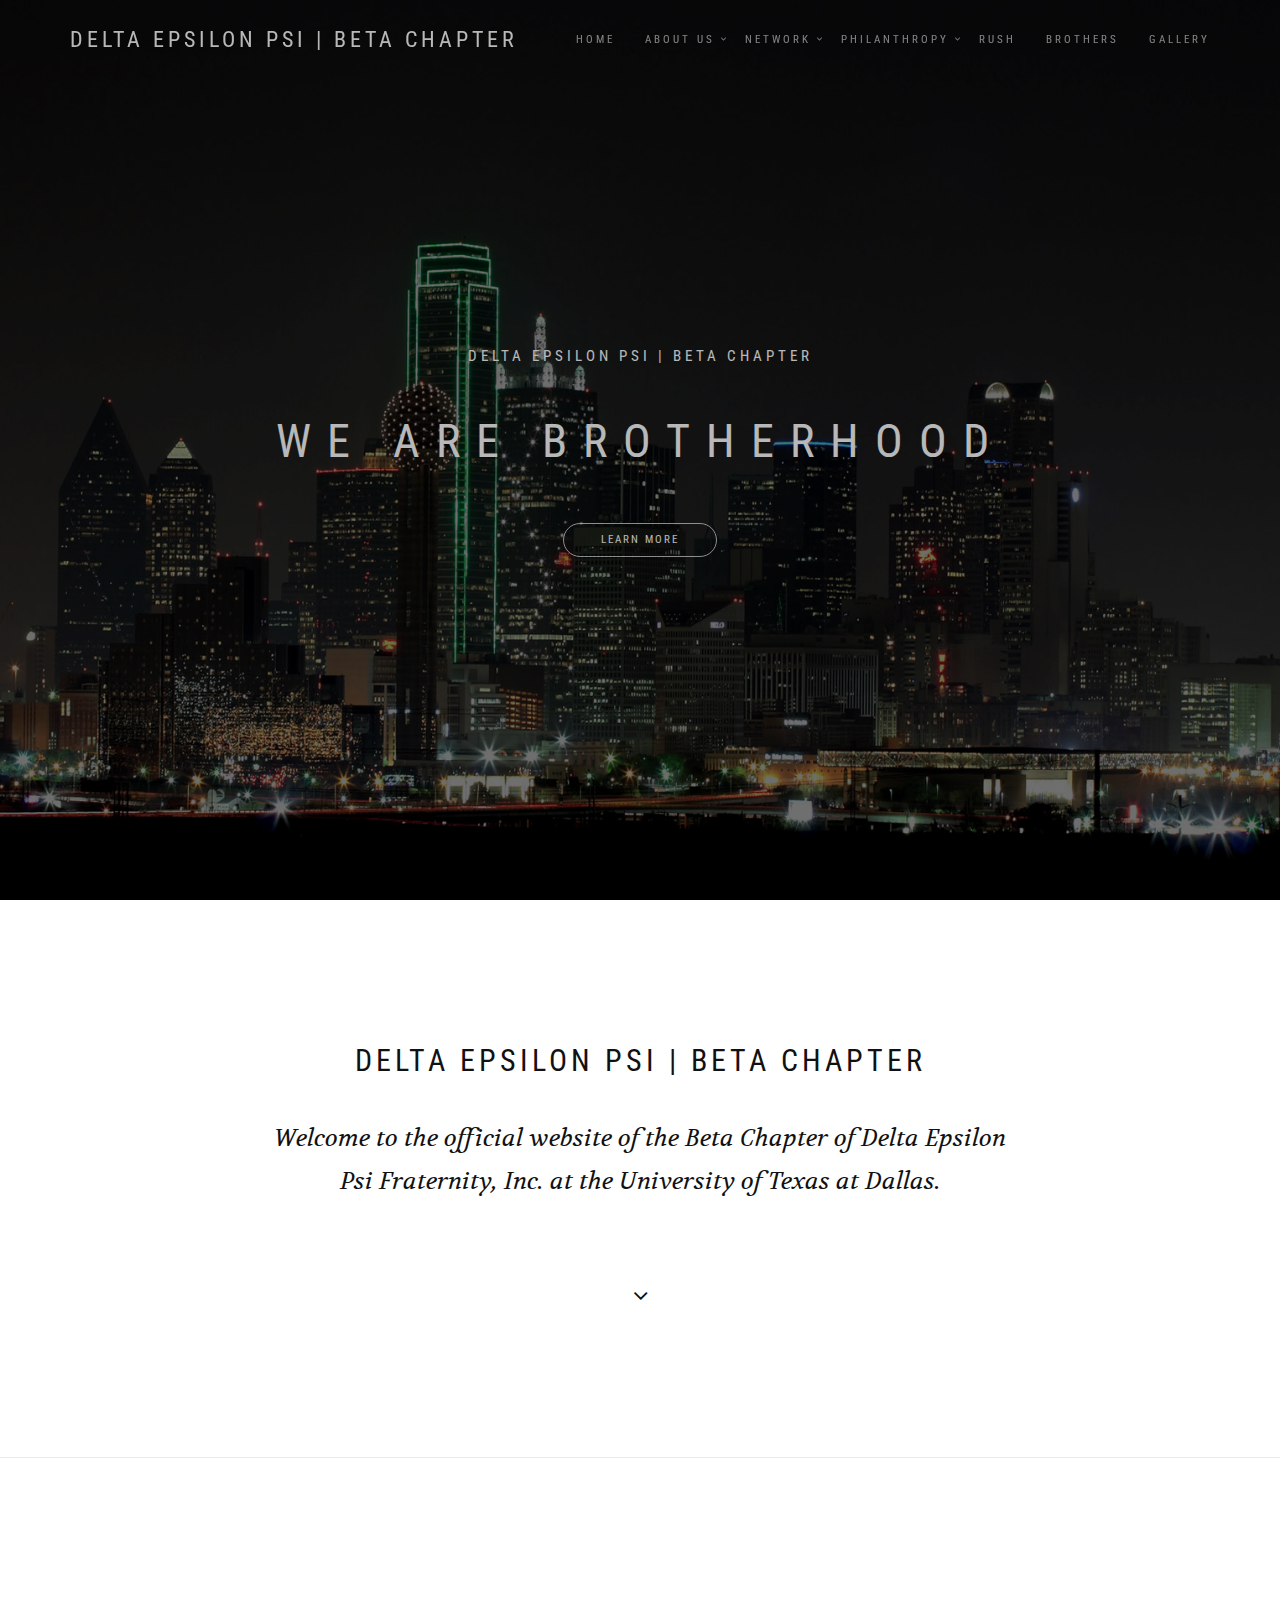
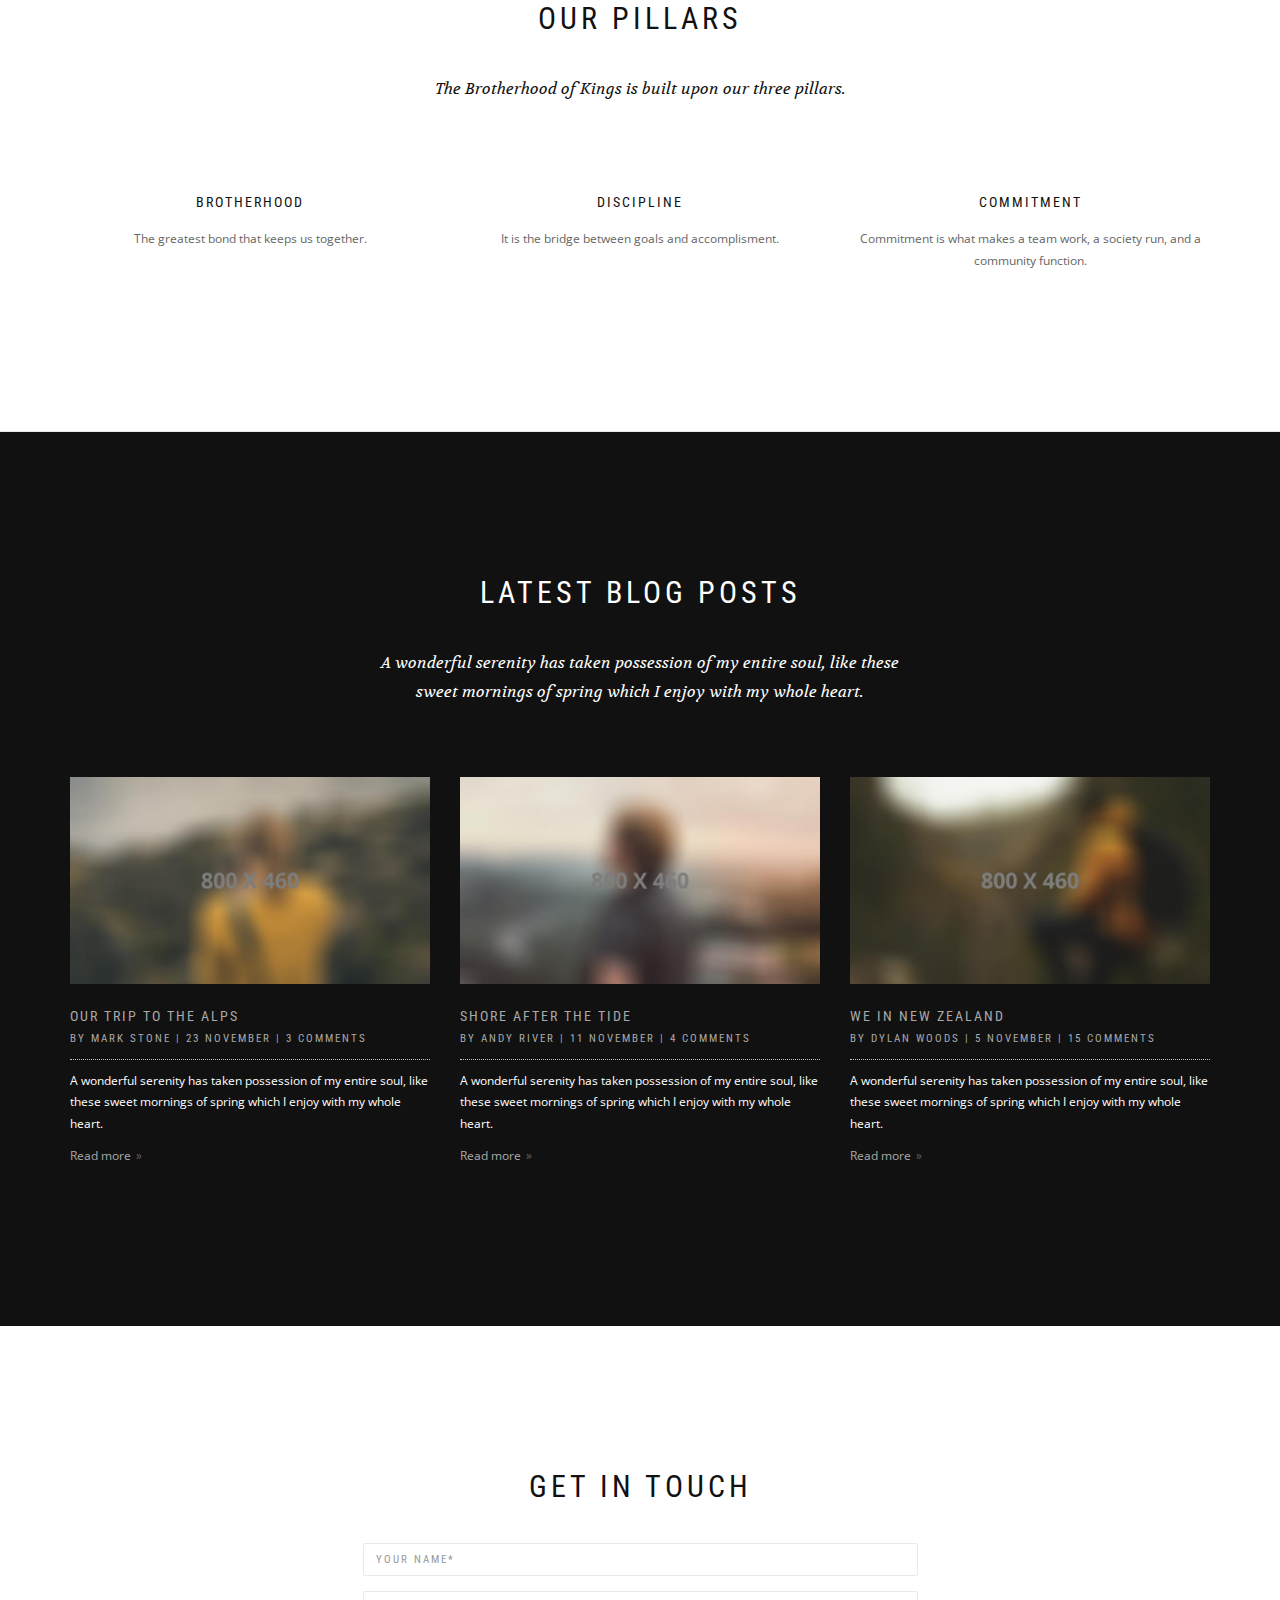
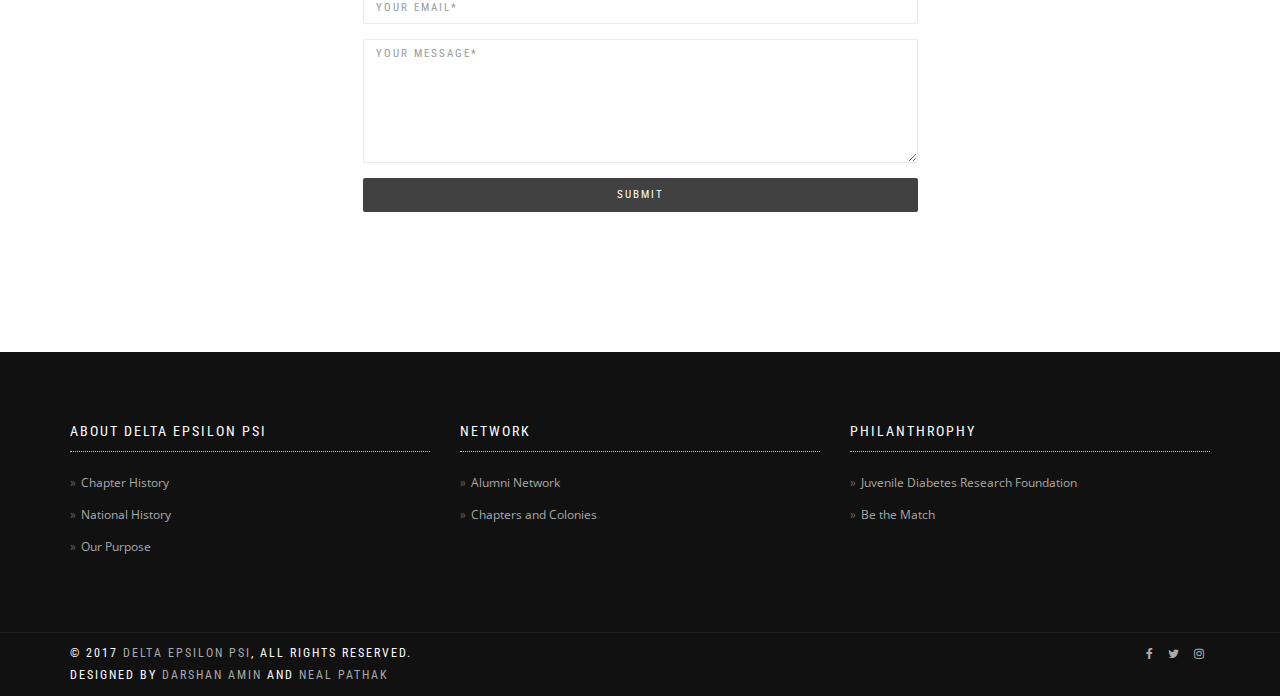
==== commit a1bb35c0: "Another update" ====
--- a/index.html
+++ b/index.html
@@ -77,245 +77,28 @@
                   </li>
                 </ul>
               </li>
-              <li class="dropdown"><a class="dropdown-toggle" href="#" data-toggle="dropdown">Pages</a>
+              <li class="dropdown"><a class="dropdown-toggle" href="#" data-toggle="dropdown">Network</a>
                 <ul class="dropdown-menu">
-                  <li class="dropdown"><a class="dropdown-toggle" href="#" data-toggle="dropdown">About</a>
-                    <ul class="dropdown-menu">
-                      <li><a href="about1.html">About 1</a></li>
-                      <li><a href="about2.html">About 2</a></li>
-                      <li><a href="about3.html">About 3</a></li>
-                      <li><a href="about4.html">About 4</a></li>
-                      <li><a href="about5.html">About 5</a></li>
-                    </ul>
-                  </li>
-                  <li class="dropdown"><a class="dropdown-toggle" href="#" data-toggle="dropdown">Services</a>
-                    <ul class="dropdown-menu">
-                      <li><a href="service1.html">Service 1</a></li>
-                      <li><a href="service2.html">Service 2</a></li>
-                      <li><a href="service3.html">Service 3</a></li>
-                    </ul>
-                  </li>
-                  <li class="dropdown"><a class="dropdown-toggle" href="#" data-toggle="dropdown">Pricing</a>
-                    <ul class="dropdown-menu">
-                      <li><a href="pricing1.html">Pricing 1</a></li>
-                      <li><a href="pricing2.html">Pricing 2</a></li>
-                    </ul>
-                  </li>
-                  <li class="dropdown"><a class="dropdown-toggle" href="#" data-toggle="dropdown">Gallery</a>
-                    <ul class="dropdown-menu">
-                      <li><a href="gallery_col_2.html">2 Columns</a></li>
-                      <li><a href="gallery_col_3.html">3 Columns</a></li>
-                      <li><a href="gallery_col_4.html">4 Columns</a></li>
-                      <li><a href="gallery_col_6.html">6 Columns</a></li>
-                    </ul>
-                  </li>
-                  <li class="dropdown"><a class="dropdown-toggle" href="#" data-toggle="dropdown">Contact</a>
-                    <ul class="dropdown-menu">
-                      <li><a href="contact1.html">Contact 1</a></li>
-                      <li><a href="contact2.html">Contact 2</a></li>
-                      <li><a href="contact3.html">Contact 3</a></li>
-                    </ul>
-                  </li>
-                  <li class="dropdown"><a class="dropdown-toggle" href="#" data-toggle="dropdown">Restaurant menu</a>
-                    <ul class="dropdown-menu">
-                      <li><a href="restaurant_menu1.html">Menu 2 Columns</a></li>
-                      <li><a href="restaurant_menu2.html">Menu 3 Columns</a></li>
-                    </ul>
-                  </li>
-                  <li><a href="login_register.html">Login / Register</a></li>
-                  <li><a href="faq.html">FAQ</a></li>
-                  <li><a href="404.html">Page 404</a></li>
+                  <li><a href="#">Alumni Network</a>
+                  </li>
+                  <li><a href="#">Chapters and Colonies</a>
+                  </li>
                 </ul>
               </li>
-              <li class="dropdown"><a class="dropdown-toggle" href="#" data-toggle="dropdown">Portfolio</a>
+              <li class="dropdown"><a class="dropdown-toggle" href="#" data-toggle="dropdown">Philanthropy</a>
                 <ul class="dropdown-menu" role="menu">
-                  <li class="dropdown"><a class="dropdown-toggle" href="#" data-toggle="dropdown">Boxed</a>
-                    <ul class="dropdown-menu">
-                      <li><a href="portfolio_boxed_col_2.html">2 Columns</a></li>
-                      <li><a href="portfolio_boxed_col_3.html">3 Columns</a></li>
-                      <li><a href="portfolio_boxed_col_4.html">4 Columns</a></li>
-                    </ul>
-                  </li>
-                  <li class="dropdown"><a class="dropdown-toggle" href="#" data-toggle="dropdown">Boxed - Gutter</a>
-                    <ul class="dropdown-menu">
-                      <li><a href="portfolio_boxed_gutter_col_2.html">2 Columns</a></li>
-                      <li><a href="portfolio_boxed_gutter_col_3.html">3 Columns</a></li>
-                      <li><a href="portfolio_boxed_gutter_col_4.html">4 Columns</a></li>
-                    </ul>
-                  </li>
-                  <li class="dropdown"><a class="dropdown-toggle" href="#" data-toggle="dropdown">Full Width</a>
-                    <ul class="dropdown-menu">
-                      <li><a href="portfolio_full_width_col_2.html">2 Columns</a></li>
-                      <li><a href="portfolio_full_width_col_3.html">3 Columns</a></li>
-                      <li><a href="portfolio_full_width_col_4.html">4 Columns</a></li>
-                    </ul>
-                  </li>
-                  <li class="dropdown"><a class="dropdown-toggle" href="#" data-toggle="dropdown">Full Width - Gutter</a>
-                    <ul class="dropdown-menu">
-                      <li><a href="portfolio_full_width_gutter_col_2.html">2 Columns</a></li>
-                      <li><a href="portfolio_full_width_gutter_col_3.html">3 Columns</a></li>
-                      <li><a href="portfolio_full_width_gutter_col_4.html">4 Columns</a></li>
-                    </ul>
-                  </li>
-                  <li class="dropdown"><a class="dropdown-toggle" href="#" data-toggle="dropdown">Masonry</a>
-                    <ul class="dropdown-menu">
-                      <li class="dropdown"><a class="dropdown-toggle" href="#" data-toggle="dropdown">Boxed</a>
-                        <ul class="dropdown-menu">
-                          <li><a href="portfolio_masonry_boxed_col_2.html">2 Columns</a></li>
-                          <li><a href="portfolio_masonry_boxed_col_3.html">3 Columns</a></li>
-                          <li><a href="portfolio_masonry_boxed_col_4.html">4 Columns</a></li>
-                        </ul>
-                      </li>
-                      <li class="dropdown"><a class="dropdown-toggle" href="#" data-toggle="dropdown">Full Width</a>
-                        <ul class="dropdown-menu">
-                          <li><a href="portfolio_masonry_full_width_col_2.html">2 Columns</a></li>
-                          <li><a href="portfolio_masonry_full_width_col_3.html">3 Columns</a></li>
-                          <li><a href="portfolio_masonry_full_width_col_4.html">4 Columns</a></li>
-                        </ul>
-                      </li>
-                    </ul>
-                  </li>
-                  <li class="dropdown"><a class="dropdown-toggle" href="#" data-toggle="dropdown">Hover Style</a>
-                    <ul class="dropdown-menu">
-                      <li><a href="portfolio_hover_black.html">Black</a></li>
-                      <li><a href="portfolio_hover_gradient.html">Gradient</a></li>
-                    </ul>
-                  </li>
-                  <li class="dropdown"><a class="dropdown-toggle" href="#" data-toggle="dropdown">Single</a>
-                    <ul class="dropdown-menu">
-                      <li class="dropdown"><a class="dropdown-toggle" href="#" data-toggle="dropdown">Featured Image</a>
-                        <ul class="dropdown-menu">
-                          <li><a href="portfolio_single_featured_image1.html">Style 1</a></li>
-                          <li><a href="portfolio_single_featured_image2.html">Style 2</a></li>
-                        </ul>
-                      </li>
-                      <li class="dropdown"><a class="dropdown-toggle" href="#" data-toggle="dropdown">Featured Slider</a>
-                        <ul class="dropdown-menu">
-                          <li><a href="portfolio_single_featured_slider1.html">Style 1</a></li>
-                          <li><a href="portfolio_single_featured_slider2.html">Style 2</a></li>
-                        </ul>
-                      </li>
-                      <li class="dropdown"><a class="dropdown-toggle" href="#" data-toggle="dropdown">Featured Video</a>
-                        <ul class="dropdown-menu">
-                          <li><a href="portfolio_single_featured_video1.html">Style 1</a></li>
-                          <li><a href="portfolio_single_featured_video2.html">Style 2</a></li>
-                        </ul>
-                      </li>
-                    </ul>
+                  <li><a href="#">JDRF</a>
+                  </li>
+                  <li><a href="#">Be the Match</a>
                   </li>
                 </ul>
               </li>
-              <li class="dropdown"><a class="dropdown-toggle" href="#" data-toggle="dropdown">Blog</a>
-                <ul class="dropdown-menu" role="menu">
-                  <li class="dropdown"><a class="dropdown-toggle" href="#" data-toggle="dropdown">Standard</a>
-                    <ul class="dropdown-menu">
-                      <li><a href="blog_standard_left_sidebar.html">Left Sidebar</a></li>
-                      <li><a href="blog_standard_right_sidebar.html">Right Sidebar</a></li>
-                    </ul>
-                  </li>
-                  <li class="dropdown"><a class="dropdown-toggle" href="#" data-toggle="dropdown">Grid</a>
-                    <ul class="dropdown-menu">
-                      <li><a href="blog_grid_col_2.html">2 Columns</a></li>
-                      <li><a href="blog_grid_col_3.html">3 Columns</a></li>
-                      <li><a href="blog_grid_col_4.html">4 Columns</a></li>
-                    </ul>
-                  </li>
-                  <li class="dropdown"><a class="dropdown-toggle" href="#" data-toggle="dropdown">Masonry</a>
-                    <ul class="dropdown-menu">
-                      <li><a href="blog_grid_masonry_col_2.html">2 Columns</a></li>
-                      <li><a href="blog_grid_masonry_col_3.html">3 Columns</a></li>
-                      <li><a href="blog_grid_masonry_col_4.html">4 Columns</a></li>
-                    </ul>
-                  </li>
-                  <li class="dropdown"><a class="dropdown-toggle" href="#" data-toggle="dropdown">Single</a>
-                    <ul class="dropdown-menu">
-                      <li><a href="blog_single_left_sidebar.html">Left Sidebar</a></li>
-                      <li><a href="blog_single_right_sidebar.html">Right Sidebar</a></li>
-                    </ul>
-                  </li>
-                </ul>
-              </li>
-              <li class="dropdown"><a class="dropdown-toggle" href="#" data-toggle="dropdown">Features</a>
-                <ul class="dropdown-menu" role="menu">
-                  <li><a href="alerts-and-wells.html"><i class="fa fa-bolt"></i> Alerts and Wells</a></li>
-                  <li><a href="buttons.html"><i class="fa fa-link fa-sm"></i> Buttons</a></li>
-                  <li><a href="tabs_and_accordions.html"><i class="fa fa-tasks"></i> Tabs &amp; Accordions</a></li>
-                  <li><a href="content_box.html"><i class="fa fa-list-alt"></i> Contents Box</a></li>
-                  <li><a href="forms.html"><i class="fa fa-check-square-o"></i> Forms</a></li>
-                  <li><a href="icons.html"><i class="fa fa-star"></i> Icons</a></li>
-                  <li><a href="progress-bars.html"><i class="fa fa-server"></i> Progress Bars</a></li>
-                  <li><a href="typography.html"><i class="fa fa-font"></i> Typography</a></li>
-                </ul>
-              </li>
-              <li class="dropdown"><a class="dropdown-toggle" href="#" data-toggle="dropdown">Shop</a>
-                <ul class="dropdown-menu" role="menu">
-                  <li class="dropdown"><a class="dropdown-toggle" href="#" data-toggle="dropdown">Product</a>
-                    <ul class="dropdown-menu">
-                      <li><a href="shop_product_col_3.html">3 columns</a></li>
-                      <li><a href="shop_product_col_4.html">4 columns</a></li>
-                    </ul>
-                  </li>
-                  <li><a href="shop_single_product.html">Single Product</a></li>
-                  <li><a href="shop_checkout.html">Checkout</a></li>
-                </ul>
-              </li>
-              <!--li.dropdown.navbar-cart-->
-              <!--    a.dropdown-toggle(href='#', data-toggle='dropdown')-->
-              <!--        span.icon-basket-->
-              <!--        |-->
-              <!--        span.cart-item-number 2-->
-              <!--    ul.dropdown-menu.cart-list(role='menu')-->
-              <!--        li-->
-              <!--            .navbar-cart-item.clearfix-->
-              <!--                .navbar-cart-img-->
-              <!--                    a(href='#')-->
-              <!--                        img(src='assets/images/shop/product-9.jpg', alt='')-->
-              <!--                .navbar-cart-title-->
-              <!--                    a(href='#') Short striped sweater-->
-              <!--                    |-->
-              <!--                    span.cart-amount 2 &times; $119.00-->
-              <!--                    br-->
-              <!--                    |-->
-              <!--                    strong.cart-amount $238.00-->
-              <!--        li-->
-              <!--            .navbar-cart-item.clearfix-->
-              <!--                .navbar-cart-img-->
-              <!--                    a(href='#')-->
-              <!--                        img(src='assets/images/shop/product-10.jpg', alt='')-->
-              <!--                .navbar-cart-title-->
-              <!--                    a(href='#') Colored jewel rings-->
-              <!--                    |-->
-              <!--                    span.cart-amount 2 &times; $119.00-->
-              <!--                    br-->
-              <!--                    |-->
-              <!--                    strong.cart-amount $238.00-->
-              <!--        li-->
-              <!--            .clearfix-->
-              <!--                .cart-sub-totle-->
-              <!--                    strong Total: $476.00-->
-              <!--        li-->
-              <!--            .clearfix-->
-              <!--                a.btn.btn-block.btn-round.btn-font-w(type='submit') Checkout-->
-              <!--li.dropdown-->
-              <!--    a.dropdown-toggle(href='#', data-toggle='dropdown') Search-->
-              <!--    ul.dropdown-menu(role='menu')-->
-              <!--        li-->
-              <!--            .dropdown-search-->
-              <!--                form(role='form')-->
-              <!--                    input.form-control(type='text', placeholder='Search...')-->
-              <!--                    |-->
-              <!--                    button.search-btn(type='submit')-->
-              <!--                        i.fa.fa-search-->
-              <li class="dropdown"><a class="dropdown-toggle" href="documentation.html" data-toggle="dropdown">Documentation</a>
-                <ul class="dropdown-menu">
-                  <li><a href="documentation.html#contact">Contact Form</a></li>
-                  <li><a href="documentation.html#reservation">Reservation Form</a></li>
-                  <li><a href="documentation.html#mailchimp">Mailchimp</a></li>
-                  <li><a href="documentation.html#gmap">Google Map</a></li>
-                  <li><a href="documentation.html#plugin">Plugins</a></li>
-                  <li><a href="documentation.html#changelog">Changelog</a></li>
-                </ul>
-              </li>
+              <li><a href="rush.html">Rush</a>
+             </li>
+             <li><a href="#">Brothers</a>
+             </li>
+             <li><a href="#">Gallery</a>
+             </li>
             </ul>
           </div>
         </div>
@@ -324,7 +107,7 @@
         <div class="titan-caption">
           <div class="caption-content">
             <div class="font-alt mb-30 titan-title-size-1">Delta Epsilon Psi | Beta Chapter</div>
-            <div class="font-alt mb-40 titan-title-size-3"><span class="rotate">We are Brotherhood | We are Discipline | We are Commitment</span>
+            <div class="font-alt mb-40 titan-title-size-3">We are <span class="rotate">Brotherhood | Discipline | Commitment</span>
             </div><a class="section-scroll btn btn-border-w btn-circle" href="#about">Learn More</a>
           </div>
         </div>
@@ -335,377 +118,54 @@
             <div class="row">
               <div class="col-sm-8 col-sm-offset-2">
                 <h2 class="module-title font-alt">Delta Epsilon Psi | Beta Chapter</h2>
-                <div class="module-subtitle font-serif large-text">Welcome to the official website of the Beta Chapter of Delta Epsilon Psi Fraternity, Inc. at the University of Texas at Dallas. As the largest and fastest growing fraternity of its kind, “The Kings of the South” have quickly spread its movement across the nation and has been brought up north.</div>
+                <div class="module-subtitle font-serif large-text">Welcome to the official website of the Beta Chapter of Delta Epsilon Psi Fraternity, Inc. at the University of Texas at Dallas.</div>
               </div>
             </div>
             <div class="row">
               <div class="col-sm-2 col-sm-offset-5">
-                <div class="large-text align-center"><a class="section-scroll" href="#services"><i class="fa fa-angle-down"></i></a></div>
+                <div class="large-text align-center"><a class="section-scroll" href="#pillars"><i class="fa fa-angle-down"></i></a></div>
               </div>
             </div>
           </div>
         </section>
         <hr class="divider-w">
-        <section class="module" id="services">
+        <section class="module" id="pillars">
           <div class="container">
             <div class="row">
               <div class="col-sm-6 col-sm-offset-3">
-                <h2 class="module-title font-alt">Our Services</h2>
-                <div class="module-subtitle font-serif">A wonderful serenity has taken possession of my entire soul, like these sweet mornings of spring which I enjoy with my whole heart.</div>
+                <h2 class="module-title font-alt">Our Pillars</h2>
+                <div class="module-subtitle font-serif">The Brotherhood of Kings is built upon our three pillars.</div>
               </div>
             </div>
             <div class="row multi-columns-row">
-              <div class="col-md-3 col-sm-6 col-xs-12">
+              <div class="col-md-4 col-sm-6 col-xs-12">
                 <div class="features-item">
-                  <div class="features-icon"><span class="icon-lightbulb"></span></div>
-                  <h3 class="features-title font-alt">Ideas and concepts</h3>
-                  <p>Careful attention to detail and clean, well structured code ensures a smooth user experience for all your visitors.</p>
-                </div>
-              </div>
-              <div class="col-md-3 col-sm-6 col-xs-12">
+                  <div class="features-icon"><span class=""></span></div>
+                  <h3 class="features-title font-alt">Brotherhood</h3>
+                  <p>The greatest bond that keeps us together.</p>
+                </div>
+              </div>
+              <div class="col-md-4 col-sm-6 col-xs-12">
                 <div class="features-item">
-                  <div class="features-icon"><span class="icon-bike"></span></div>
-                  <h3 class="features-title font-alt">Optimised for speed</h3>
-                  <p>Careful attention to detail and clean, well structured code ensures a smooth user experience for all your visitors.</p>
-                </div>
-              </div>
-              <div class="col-md-3 col-sm-6 col-xs-12">
+                  <div class="features-icon"><span class=""></span></div>
+                  <h3 class="features-title font-alt">Discipline</h3>
+                  <p>It is the bridge between goals and accomplisment.</p>
+                </div>
+              </div>
+              <div class="col-md-4 col-sm-6 col-xs-12">
                 <div class="features-item">
-                  <div class="features-icon"><span class="icon-tools"></span></div>
-                  <h3 class="features-title font-alt">Designs &amp; interfaces</h3>
-                  <p>Careful attention to detail and clean, well structured code ensures a smooth user experience for all your visitors.</p>
-                </div>
-              </div>
-              <div class="col-md-3 col-sm-6 col-xs-12">
-                <div class="features-item">
-                  <div class="features-icon"><span class="icon-gears"></span></div>
-                  <h3 class="features-title font-alt">Highly customizable</h3>
-                  <p>Careful attention to detail and clean, well structured code ensures a smooth user experience for all your visitors.</p>
-                </div>
-              </div>
-              <div class="col-md-3 col-sm-6 col-xs-12">
-                <div class="features-item">
-                  <div class="features-icon"><span class="icon-tools-2"></span></div>
-                  <h3 class="features-title font-alt">Coding &amp; development</h3>
-                  <p>Careful attention to detail and clean, well structured code ensures a smooth user experience for all your visitors.</p>
-                </div>
-              </div>
-              <div class="col-md-3 col-sm-6 col-xs-12">
-                <div class="features-item">
-                  <div class="features-icon"><span class="icon-genius"></span></div>
-                  <h3 class="features-title font-alt">Features &amp; plugins</h3>
-                  <p>Careful attention to detail and clean, well structured code ensures a smooth user experience for all your visitors.</p>
-                </div>
-              </div>
-              <div class="col-md-3 col-sm-6 col-xs-12">
-                <div class="features-item">
-                  <div class="features-icon"><span class="icon-mobile"></span></div>
-                  <h3 class="features-title font-alt">Responsive design</h3>
-                  <p>Careful attention to detail and clean, well structured code ensures a smooth user experience for all your visitors.</p>
-                </div>
-              </div>
-              <div class="col-md-3 col-sm-6 col-xs-12">
-                <div class="features-item">
-                  <div class="features-icon"><span class="icon-lifesaver"></span></div>
-                  <h3 class="features-title font-alt">Dedicated support</h3>
-                  <p>Careful attention to detail and clean, well structured code ensures a smooth user experience for all your visitors.</p>
-                </div>
-              </div>
-            </div>
-          </div>
+                  <div class="features-icon"><span class=""></span></div>
+                  <h3 class="features-title font-alt">Commitment</h3>
+                  <p>Commitment is what makes a team work, a society run, and a community function.</p>
+                </div>
+              </div>       
+              </div>
+            </div>
         </section>
-        <section class="module bg-dark-60" data-background="assets/images/section-6.jpg">
-          <div class="container">
-            <div class="row">
-              <div class="col-sm-12">
-                <div class="video-box">
-                  <div class="video-box-icon"><a class="video-pop-up" href="https://www.youtube.com/watch?v=tRwGFDAd3es"><span class="icon-video"></span></a></div>
-                  <div class="video-title font-alt">Recruitment Video</div>
-                  <div class="video-subtitle font-alt">Watch our Fall 2017 Recruitment Video to learn more</div>
-                </div>
-              </div>
-            </div>
-          </div>
-        </section>
-        <section class="module pb-0" id="works">
-          <div class="container">
-            <div class="row">
-              <div class="col-sm-6 col-sm-offset-3">
-                <h2 class="module-title font-alt">Our Works</h2>
-                <div class="module-subtitle font-serif"></div>
-              </div>
-            </div>
-          </div>
-          <div class="container">
-            <div class="row">
-              <div class="col-sm-12">
-                <ul class="filter font-alt" id="filters">
-                  <li><a class="current wow fadeInUp" href="#" data-filter="*">All</a></li>
-                  <li><a class="wow fadeInUp" href="#" data-filter=".illustration" data-wow-delay="0.2s">Illustration</a></li>
-                  <li><a class="wow fadeInUp" href="#" data-filter=".marketing" data-wow-delay="0.4s">Marketing</a></li>
-                  <li><a class="wow fadeInUp" href="#" data-filter=".photography" data-wow-delay="0.6s">Photography</a></li>
-                  <li><a class="wow fadeInUp" href="#" data-filter=".webdesign" data-wow-delay="0.6s">Web Design</a></li>
-                </ul>
-              </div>
-            </div>
-          </div>
-          <ul class="works-grid works-grid-gut works-grid-3 works-hover-w" id="works-grid">
-            <li class="work-item illustration webdesign"><a href="portfolio-single-1.html">
-                <div class="work-image"><img src="assets/images/work-1.jpg" alt="Portfolio Item"/></div>
-                <div class="work-caption font-alt">
-                  <h3 class="work-title">Corporate Identity</h3>
-                  <div class="work-descr">Illustration</div>
-                </div></a></li>
-            <li class="work-item marketing photography"><a href="portfolio-single-1.html">
-                <div class="work-image"><img src="assets/images/work-2.jpg" alt="Portfolio Item"/></div>
-                <div class="work-caption font-alt">
-                  <h3 class="work-title">Bag MockUp</h3>
-                  <div class="work-descr">Marketing</div>
-                </div></a></li>
-            <li class="work-item illustration photography"><a href="portfolio-single-1.html">
-                <div class="work-image"><img src="assets/images/work-3.jpg" alt="Portfolio Item"/></div>
-                <div class="work-caption font-alt">
-                  <h3 class="work-title">Disk Cover</h3>
-                  <div class="work-descr">Illustration</div>
-                </div></a></li>
-            <li class="work-item marketing photography"><a href="portfolio-single-1.html">
-                <div class="work-image"><img src="assets/images/work-4.jpg" alt="Portfolio Item"/></div>
-                <div class="work-caption font-alt">
-                  <h3 class="work-title">Business Card</h3>
-                  <div class="work-descr">Photography</div>
-                </div></a></li>
-            <li class="work-item illustration webdesign"><a href="portfolio-single-1.html">
-                <div class="work-image"><img src="assets/images/work-5.jpg" alt="Portfolio Item"/></div>
-                <div class="work-caption font-alt">
-                  <h3 class="work-title">Business Card</h3>
-                  <div class="work-descr">Webdesign</div>
-                </div></a></li>
-            <li class="work-item marketing webdesign"><a href="portfolio-single-1.html">
-                <div class="work-image"><img src="assets/images/work-6.jpg" alt="Portfolio Item"/></div>
-                <div class="work-caption font-alt">
-                  <h3 class="work-title">Business Cards in paper clip</h3>
-                  <div class="work-descr">Marketing</div>
-                </div></a></li>
-          </ul>
-        </section>
-        <section class="module-small bg-dark">
-          <div class="container">
-            <div class="row">
-              <div class="col-sm-6 col-md-8 col-lg-6 col-lg-offset-2">
-                <div class="callout-text font-alt">
-                  <h3 class="callout-title">Want to see more works?</h3>
-                  <p>We are always open to interesting projects.</p>
-                </div>
-              </div>
-              <div class="col-sm-6 col-md-4 col-lg-2">
-                <div class="callout-btn-box"><a class="btn btn-w btn-round" href="portfolio_boxed_gutter_col_3.html">Lets view portfolio</a></div>
-              </div>
-            </div>
-          </div>
-        </section>
-        <section class="module" id="alt-features">
-          <div class="container">
-            <div class="row">
-              <div class="col-sm-6 col-sm-offset-3">
-                <h2 class="module-title font-alt">Our features</h2>
-                <div class="module-subtitle font-serif">A wonderful serenity has taken possession of my entire soul, like these sweet mornings of spring which I enjoy with my whole heart.</div>
-              </div>
-            </div>
-            <div class="row">
-              <div class="col-sm-6 col-md-3 col-lg-3">
-                <div class="alt-features-item">
-                  <div class="alt-features-icon"><span class="icon-strategy"></span></div>
-                  <h3 class="alt-features-title font-alt">Branding</h3>A wonderful serenity has taken possession of my entire soul like these sweet mornings.
-                </div>
-                <div class="alt-features-item">
-                  <div class="alt-features-icon"><span class="icon-tools-2"></span></div>
-                  <h3 class="alt-features-title font-alt">Development</h3>A wonderful serenity has taken possession of my entire soul like these sweet mornings.
-                </div>
-                <div class="alt-features-item">
-                  <div class="alt-features-icon"><span class="icon-target"></span></div>
-                  <h3 class="alt-features-title font-alt">Marketing</h3>A wonderful serenity has taken possession of my entire soul like these sweet mornings.
-                </div>
-                <div class="alt-features-item">
-                  <div class="alt-features-icon"><span class="icon-tools"></span></div>
-                  <h3 class="alt-features-title font-alt">Design</h3>A wonderful serenity has taken possession of my entire soul like these sweet mornings.
-                </div>
-              </div>
-              <div class="col-md-6 col-lg-6 hidden-xs hidden-sm">
-                <div class="alt-services-image align-center"><img src="assets/images/promo.png" alt="Feature Image"></div>
-              </div>
-              <div class="col-sm-6 col-md-3 col-lg-3">
-                <div class="alt-features-item">
-                  <div class="alt-features-icon"><span class="icon-camera"></span></div>
-                  <h3 class="alt-features-title font-alt">Photography</h3>A wonderful serenity has taken possession of my entire soul like these sweet mornings.
-                </div>
-                <div class="alt-features-item">
-                  <div class="alt-features-icon"><span class="icon-mobile"></span></div>
-                  <h3 class="alt-features-title font-alt">Mobile</h3>A wonderful serenity has taken possession of my entire soul like these sweet mornings.
-                </div>
-                <div class="alt-features-item">
-                  <div class="alt-features-icon"><span class="icon-linegraph"></span></div>
-                  <h3 class="alt-features-title font-alt">Music</h3>A wonderful serenity has taken possession of my entire soul like these sweet mornings.
-                </div>
-                <div class="alt-features-item">
-                  <div class="alt-features-icon"><span class="icon-basket"></span></div>
-                  <h3 class="alt-features-title font-alt">Shop</h3>A wonderful serenity has taken possession of my entire soul like these sweet mornings.
-                </div>
-              </div>
-            </div>
-          </div>
-        </section>
+
+
         <hr class="divider-w">
-        <section class="module" id="team">
-          <div class="container">
-            <div class="row">
-              <div class="col-sm-6 col-sm-offset-3">
-                <h2 class="module-title font-alt">Meet Our Team</h2>
-                <div class="module-subtitle font-serif">A wonderful serenity has taken possession of my entire soul, like these sweet mornings of spring which I enjoy with my whole heart.</div>
-              </div>
-            </div>
-            <div class="row">
-              <div class="mb-sm-20 wow fadeInUp col-sm-6 col-md-3" onclick="wow fadeInUp">
-                <div class="team-item">
-                  <div class="team-image"><img src="assets/images/team-1.jpg" alt="Member Photo"/>
-                    <div class="team-detail">
-                      <h5 class="font-alt">Hi all</h5>
-                      <p class="font-serif">Lorem ipsum dolor sit amet, consectetur adipiscing elit lacus, a&amp;nbsp;iaculis diam.</p>
-                      <div class="team-social"><a href="#"><i class="fa fa-facebook"></i></a><a href="#"><i class="fa fa-twitter"></i></a><a href="#"><i class="fa fa-dribbble"></i></a><a href="#"><i class="fa fa-skype"></i></a></div>
-                    </div>
-                  </div>
-                  <div class="team-descr font-alt">
-                    <div class="team-name">Jim Stone</div>
-                    <div class="team-role">Art Director</div>
-                  </div>
-                </div>
-              </div>
-              <div class="mb-sm-20 wow fadeInUp col-sm-6 col-md-3" onclick="wow fadeInUp">
-                <div class="team-item">
-                  <div class="team-image"><img src="assets/images/team-2.jpg" alt="Member Photo"/>
-                    <div class="team-detail">
-                      <h5 class="font-alt">Good day</h5>
-                      <p class="font-serif">Lorem ipsum dolor sit amet, consectetur adipiscing elit lacus, a&amp;nbsp;iaculis diam.</p>
-                      <div class="team-social"><a href="#"><i class="fa fa-facebook"></i></a><a href="#"><i class="fa fa-twitter"></i></a><a href="#"><i class="fa fa-dribbble"></i></a><a href="#"><i class="fa fa-skype"></i></a></div>
-                    </div>
-                  </div>
-                  <div class="team-descr font-alt">
-                    <div class="team-name">Andy River</div>
-                    <div class="team-role">Creative director</div>
-                  </div>
-                </div>
-              </div>
-              <div class="mb-sm-20 wow fadeInUp col-sm-6 col-md-3" onclick="wow fadeInUp">
-                <div class="team-item">
-                  <div class="team-image"><img src="assets/images/team-3.jpg" alt="Member Photo"/>
-                    <div class="team-detail">
-                      <h5 class="font-alt">Hello</h5>
-                      <p class="font-serif">Lorem ipsum dolor sit amet, consectetur adipiscing elit lacus, a&amp;nbsp;iaculis diam.</p>
-                      <div class="team-social"><a href="#"><i class="fa fa-facebook"></i></a><a href="#"><i class="fa fa-twitter"></i></a><a href="#"><i class="fa fa-dribbble"></i></a><a href="#"><i class="fa fa-skype"></i></a></div>
-                    </div>
-                  </div>
-                  <div class="team-descr font-alt">
-                    <div class="team-name">Adele Snow</div>
-                    <div class="team-role">Account manager</div>
-                  </div>
-                </div>
-              </div>
-              <div class="mb-sm-20 wow fadeInUp col-sm-6 col-md-3" onclick="wow fadeInUp">
-                <div class="team-item">
-                  <div class="team-image"><img src="assets/images/team-4.jpg" alt="Member Photo"/>
-                    <div class="team-detail">
-                      <h5 class="font-alt">Yes, it's me</h5>
-                      <p class="font-serif">Lorem ipsum dolor sit amet, consectetur adipiscing elit lacus, a&amp;nbsp;iaculis diam.</p>
-                      <div class="team-social"><a href="#"><i class="fa fa-facebook"></i></a><a href="#"><i class="fa fa-twitter"></i></a><a href="#"><i class="fa fa-dribbble"></i></a><a href="#"><i class="fa fa-skype"></i></a></div>
-                    </div>
-                  </div>
-                  <div class="team-descr font-alt">
-                    <div class="team-name">Dylan Woods</div>
-                    <div class="team-role">Developer</div>
-                  </div>
-                </div>
-              </div>
-            </div>
-          </div>
-        </section>
-        <section class="module bg-dark-60 pt-0 pb-0 parallax-bg testimonial" data-background="assets/images/testimonial_bg.jpg">
-          <div class="testimonials-slider pt-140 pb-140">
-            <ul class="slides">
-              <li>
-                <div class="container">
-                  <div class="row">
-                    <div class="col-sm-12">
-                      <div class="module-icon"><span class="icon-quote"></span></div>
-                    </div>
-                  </div>
-                  <div class="row">
-                    <div class="col-sm-8 col-sm-offset-2">
-                      <blockquote class="testimonial-text font-alt">I am alone, and feel the charm of existence in this spot, which was created for the bliss of souls like mine.</blockquote>
-                    </div>
-                  </div>
-                  <div class="row">
-                    <div class="col-sm-4 col-sm-offset-4">
-                      <div class="testimonial-author">
-                        <div class="testimonial-caption font-alt">
-                          <div class="testimonial-title">Jack Woods</div>
-                          <div class="testimonial-descr">SomeCompany INC, CEO</div>
-                        </div>
-                      </div>
-                    </div>
-                  </div>
-                </div>
-              </li>
-              <li>
-                <div class="container">
-                  <div class="row">
-                    <div class="col-sm-12">
-                      <div class="module-icon"><span class="icon-quote"></span></div>
-                    </div>
-                  </div>
-                  <div class="row">
-                    <div class="col-sm-8 col-sm-offset-2">
-                      <blockquote class="testimonial-text font-alt">I should be incapable of drawing a single stroke at the present moment; and yet I feel that I never was a greater artist than now.</blockquote>
-                    </div>
-                  </div>
-                  <div class="row">
-                    <div class="col-sm-4 col-sm-offset-4">
-                      <div class="testimonial-author">
-                        <div class="testimonial-caption font-alt">
-                          <div class="testimonial-title">Jim Stone</div>
-                          <div class="testimonial-descr">SomeCompany INC, CEO</div>
-                        </div>
-                      </div>
-                    </div>
-                  </div>
-                </div>
-              </li>
-              <li>
-                <div class="container">
-                  <div class="row">
-                    <div class="col-sm-12">
-                      <div class="module-icon"><span class="icon-quote"></span></div>
-                    </div>
-                  </div>
-                  <div class="row">
-                    <div class="col-sm-8 col-sm-offset-2">
-                      <blockquote class="testimonial-text font-alt">I am so happy, my dear friend, so absorbed in the exquisite sense of mere tranquil existence, that I neglect my talents.</blockquote>
-                    </div>
-                  </div>
-                  <div class="row">
-                    <div class="col-sm-4 col-sm-offset-4">
-                      <div class="testimonial-author">
-                        <div class="testimonial-caption font-alt">
-                          <div class="testimonial-title">Adele Snow</div>
-                          <div class="testimonial-descr">SomeCompany INC, CEO</div>
-                        </div>
-                      </div>
-                    </div>
-                  </div>
-                </div>
-              </li>
-            </ul>
-          </div>
-        </section>
-        <section class="module" id="news">
+        <section class="module bg-dark" id="news">
           <div class="container">
             <div class="row">
               <div class="col-sm-6 col-sm-offset-3">
@@ -759,29 +219,6 @@
             </div>
           </div>
         </section>
-        <div class="module-small bg-dark">
-          <div class="container">
-            <div class="row">
-              <div class="col-sm-6 col-md-6 col-lg-4 col-lg-offset-2">
-                <div class="callout-text font-alt">
-                  <h3 class="callout-title">Subscribe now</h3>
-                  <p>We will not spam your email.</p>
-                </div>
-              </div>
-              <div class="col-sm-6 col-md-6 col-lg-4">
-                <div class="callout-btn-box">
-                  <form id="subscription-form" role="form" method="post" action="php/subscribe.php">
-                    <div class="input-group">
-                      <input class="form-control" type="email" id="semail" name="semail" placeholder="Your Email" data-validation-required-message="Please enter your email address." required="required"/><span class="input-group-btn">
-                        <button class="btn btn-g btn-round" id="subscription-form-submit" type="submit">Submit</button></span>
-                    </div>
-                  </form>
-                  <div class="text-center" id="subscription-response"></div>
-                </div>
-              </div>
-            </div>
-          </div>
-        </div>
         <section class="module" id="contact">
           <div class="container">
             <div class="row">
@@ -819,56 +256,31 @@
         <div class="module-small bg-dark">
           <div class="container">
             <div class="row">
-              <div class="col-sm-3">
+              <div class="col-sm-4">
                 <div class="widget">
-                  <h5 class="widget-title font-alt">About Titan</h5>
-                  <p>The languages only differ in their grammar, their pronunciation and their most common words.</p>
-                  <p>Phone: +1 234 567 89 10</p>Fax: +1 234 567 89 10
-                  <p>Email:<a href="#">somecompany@example.com</a></p>
-                </div>
-              </div>
-              <div class="col-sm-3">
+                  <h5 class="widget-title font-alt">About Delta Epsilon Psi</h5>
+                  <ul class="icon-list">
+                  	<li><a href="#">Chapter History</a></li>
+                  	<li><a href="#">National History</a></li>
+                  	<li><a href="#">Our Purpose</a></li>
+                  </ul>
+                </div>
+              </div>
+              <div class="col-sm-4">
                 <div class="widget">
-                  <h5 class="widget-title font-alt">Recent Comments</h5>
+                  <h5 class="widget-title font-alt">Network</h5>
                   <ul class="icon-list">
-                    <li>Maria on <a href="#">Designer Desk Essentials</a></li>
-                    <li>John on <a href="#">Realistic Business Card Mockup</a></li>
-                    <li>Andy on <a href="#">Eco bag Mockup</a></li>
-                    <li>Jack on <a href="#">Bottle Mockup</a></li>
-                    <li>Mark on <a href="#">Our trip to the Alps</a></li>
+                  	<li><a href="#">Alumni Network</a></li>
+                  	<li><a href="#">Chapters and Colonies</a></li>
                   </ul>
                 </div>
               </div>
-              <div class="col-sm-3">
+              <div class="col-sm-4">
                 <div class="widget">
-                  <h5 class="widget-title font-alt">Blog Categories</h5>
+                  <h5 class="widget-title font-alt">Philanthrophy</h5>
                   <ul class="icon-list">
-                    <li><a href="#">Photography - 7</a></li>
-                    <li><a href="#">Web Design - 3</a></li>
-                    <li><a href="#">Illustration - 12</a></li>
-                    <li><a href="#">Marketing - 1</a></li>
-                    <li><a href="#">Wordpress - 16</a></li>
-                  </ul>
-                </div>
-              </div>
-              <div class="col-sm-3">
-                <div class="widget">
-                  <h5 class="widget-title font-alt">Popular Posts</h5>
-                  <ul class="widget-posts">
-                    <li class="clearfix">
-                      <div class="widget-posts-image"><a href="#"><img src="assets/images/rp-1.jpg" alt="Post Thumbnail"/></a></div>
-                      <div class="widget-posts-body">
-                        <div class="widget-posts-title"><a href="#">Designer Desk Essentials</a></div>
-                        <div class="widget-posts-meta">23 january</div>
-                      </div>
-                    </li>
-                    <li class="clearfix">
-                      <div class="widget-posts-image"><a href="#"><img src="assets/images/rp-2.jpg" alt="Post Thumbnail"/></a></div>
-                      <div class="widget-posts-body">
-                        <div class="widget-posts-title"><a href="#">Realistic Business Card Mockup</a></div>
-                        <div class="widget-posts-meta">15 February</div>
-                      </div>
-                    </li>
+                  	<li><a href="#">Juvenile Diabetes Research Foundation</a></li>
+                  	<li><a href="#">Be the Match</a></li>
                   </ul>
                 </div>
               </div>
@@ -880,10 +292,13 @@
           <div class="container">
             <div class="row">
               <div class="col-sm-6">
-                <p class="copyright font-alt">&copy; 2017&nbsp;<a href="index.html">TitaN</a>, All Rights Reserved</p>
+                <p class="copyright font-alt">&copy; 2017&nbsp;<a href="index.html">Delta Epsilon Psi</a>, All Rights Reserved. <br> Designed by <a href="http://darshanamin.com" target="blank">Darshan Amin</a> and <a href="http://nealpathak.com/" target="blank">Neal Pathak</a></p>
               </div>
               <div class="col-sm-6">
-                <div class="footer-social-links"><a href="#"><i class="fa fa-facebook"></i></a><a href="#"><i class="fa fa-twitter"></i></a><a href="#"><i class="fa fa-dribbble"></i></a><a href="#"><i class="fa fa-skype"></i></a>
+                <div class="footer-social-links">
+                <a target="_blank" href="http://facebook.com/depsibeta"><i class="fa fa-facebook"></i></a>
+                <a target="_blank" href="http://twitter.com/depsi_beta"><i class="fa fa-twitter"></i></a>
+                <a target="_blank" href="http://instagram.com/depsi_beta"><i class="fa fa-instagram"></i></a>
                 </div>
               </div>
             </div>
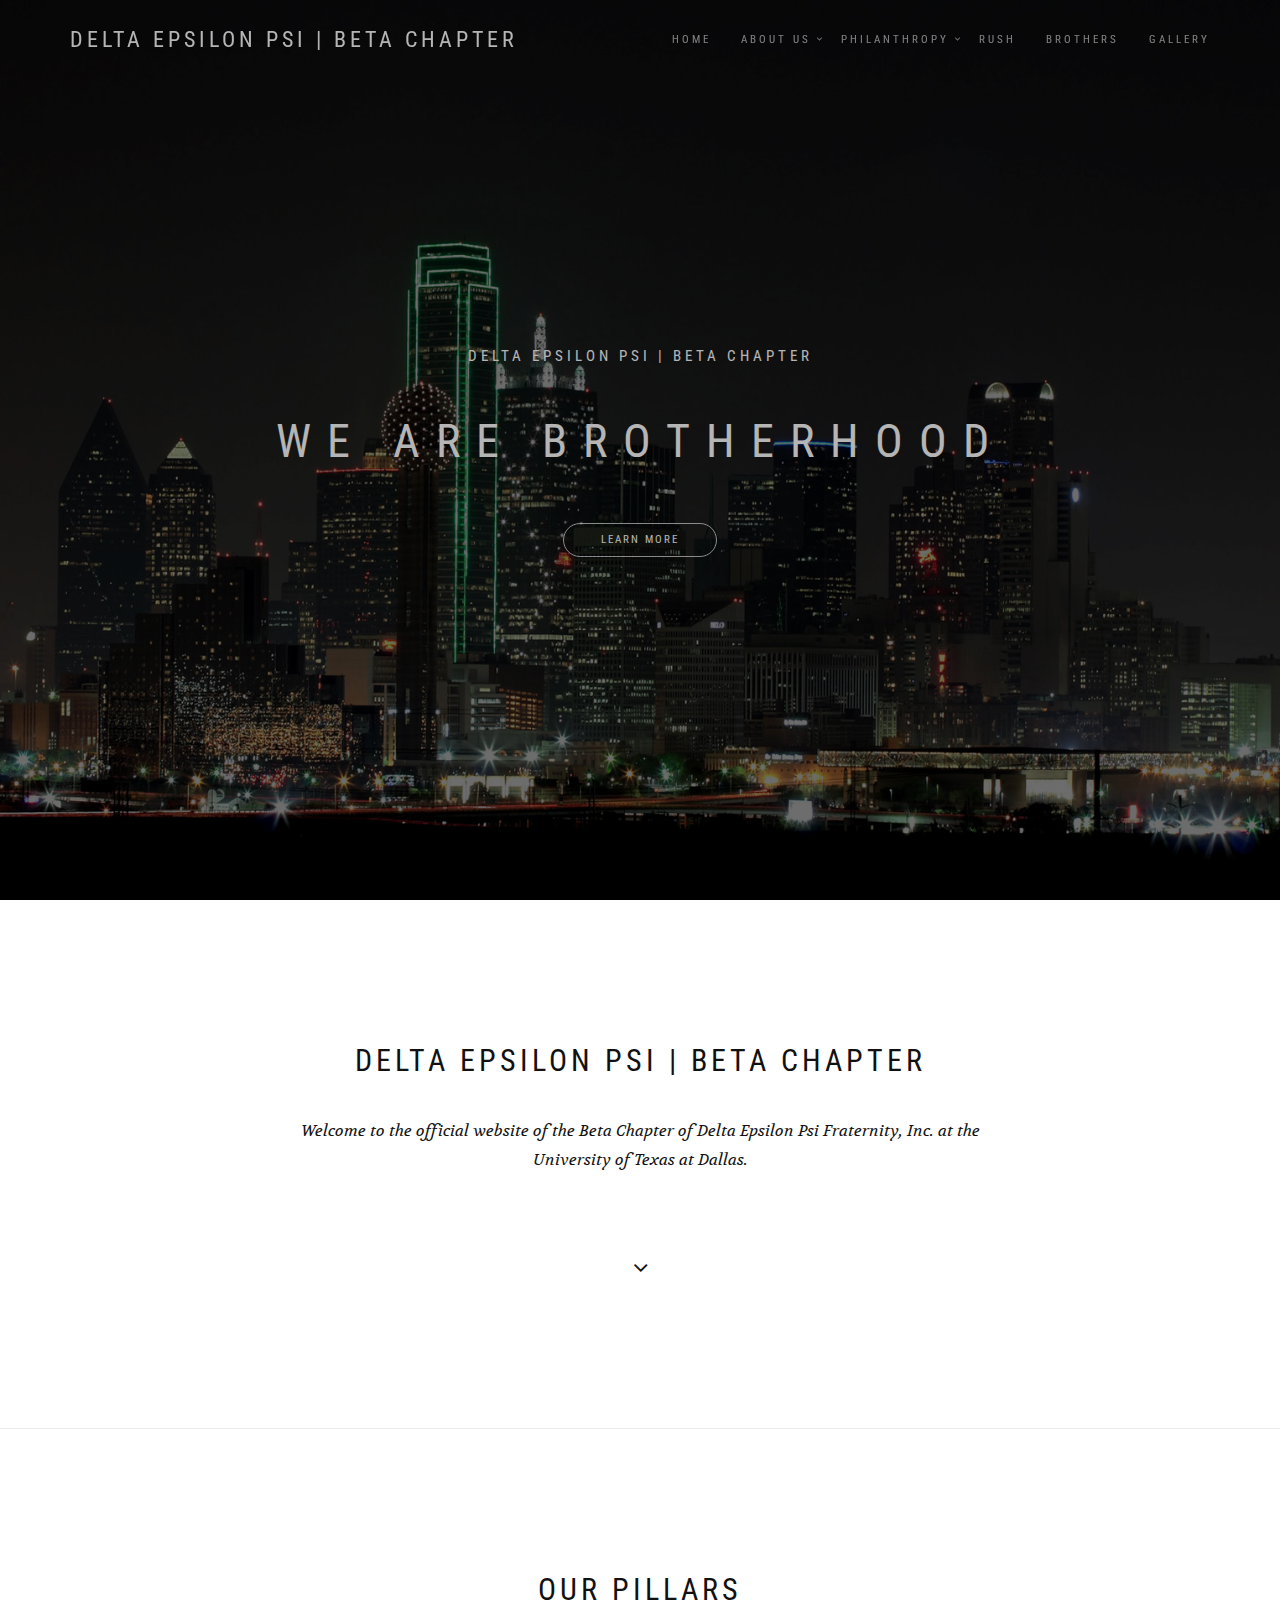
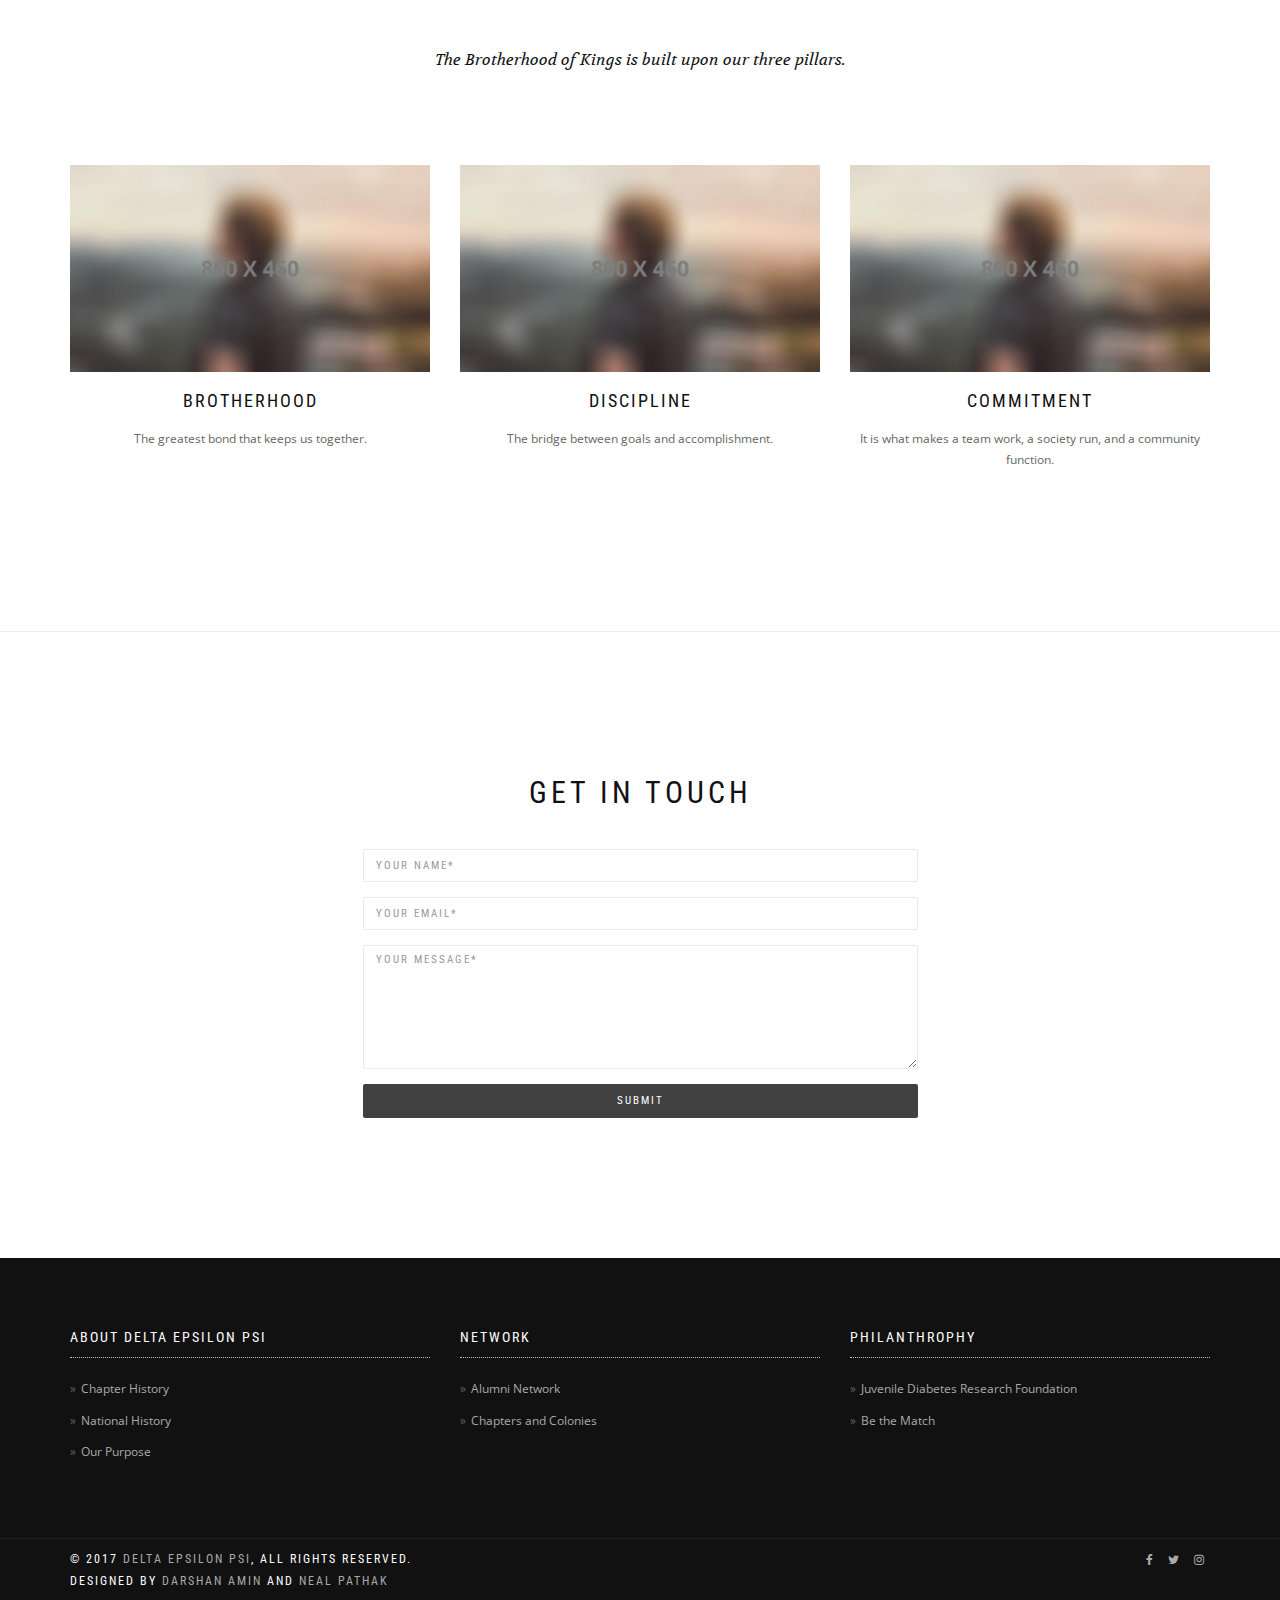
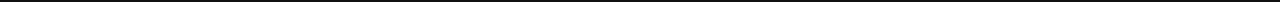
==== commit c9a0acae: "Updated Navigation" ====
--- a/index.html
+++ b/index.html
@@ -8,7 +8,7 @@
     Document Title
     =============================================
     -->
-    <title>Delta Epsilon Psi | Beta Chapter</title>
+    <title>Delta Epsilon Psi Beta | Home</title>
     <!--  
     Favicons
     =============================================
@@ -58,46 +58,40 @@
       <div class="page-loader">
         <div class="loader">Loading...</div>
       </div>
-      <nav class="navbar navbar-custom navbar-fixed-top navbar-transparent" role="navigation">
+      <nav class="navbar navbar-custom navbar-fixed-top" role="navigation">
         <div class="container">
           <div class="navbar-header">
             <button class="navbar-toggle" type="button" data-toggle="collapse" data-target="#custom-collapse"><span class="sr-only">Toggle navigation</span><span class="icon-bar"></span><span class="icon-bar"></span><span class="icon-bar"></span></button><a class="navbar-brand" href="index.html">Delta Epsilon Psi | Beta Chapter</a>
           </div>
           <div class="collapse navbar-collapse" id="custom-collapse">
             <ul class="nav navbar-nav navbar-right">
-              <li><a href="#">Home</a>
+              <li><a href="index.html">Home</a>
               </li>
               <li class="dropdown"><a class="dropdown-toggle" href="#" data-toggle="dropdown">About Us</a>
                 <ul class="dropdown-menu">
-                  <li><a href="#">Chapter History</a>
-                  </li>
-                  <li><a href="#">National History</a>
-                  </li>
-                  <li><a href="#">Our Purpose</a>
-                  </li>
-                </ul>
-              </li>
-              <li class="dropdown"><a class="dropdown-toggle" href="#" data-toggle="dropdown">Network</a>
-                <ul class="dropdown-menu">
-                  <li><a href="#">Alumni Network</a>
-                  </li>
-                  <li><a href="#">Chapters and Colonies</a>
-                  </li>
+                  <li><a href="chapter.html">Chapter History</a>
+                  </li>
+                  <li><a href="national.html">National History</a>
+                  </li>
+                  <li><a href="purpose.html">Our Purpose</a>
+                  </li>
+                  <li><a href="alumni.html">Alumni Network</a>
+             	  </li>
                 </ul>
               </li>
               <li class="dropdown"><a class="dropdown-toggle" href="#" data-toggle="dropdown">Philanthropy</a>
                 <ul class="dropdown-menu" role="menu">
-                  <li><a href="#">JDRF</a>
-                  </li>
-                  <li><a href="#">Be the Match</a>
+                  <li><a href="jdrf.html">JDRF</a>
+                  </li>
+                  <li><a href="bethematch.html">Be the Match</a>
                   </li>
                 </ul>
               </li>
               <li><a href="rush.html">Rush</a>
              </li>
-             <li><a href="#">Brothers</a>
+             <li><a href="brothers.html">Brothers</a>
              </li>
-             <li><a href="#">Gallery</a>
+             <li><a href="gallery.html">Gallery</a>
              </li>
             </ul>
           </div>
@@ -118,7 +112,7 @@
             <div class="row">
               <div class="col-sm-8 col-sm-offset-2">
                 <h2 class="module-title font-alt">Delta Epsilon Psi | Beta Chapter</h2>
-                <div class="module-subtitle font-serif large-text">Welcome to the official website of the Beta Chapter of Delta Epsilon Psi Fraternity, Inc. at the University of Texas at Dallas.</div>
+                <div class="module-subtitle font-serif">Welcome to the official website of the Beta Chapter of Delta Epsilon Psi Fraternity, Inc. at the University of Texas at Dallas.</div>
               </div>
             </div>
             <div class="row">
@@ -139,86 +133,27 @@
             </div>
             <div class="row multi-columns-row">
               <div class="col-md-4 col-sm-6 col-xs-12">
-                <div class="features-item">
-                  <div class="features-icon"><span class=""></span></div>
-                  <h3 class="features-title font-alt">Brotherhood</h3>
-                  <p>The greatest bond that keeps us together.</p>
-                </div>
+                <div class="content-box">
+                      <div class="content-box-image"><img src="assets/images/post-2.jpg" alt="Brotherhood"/></div>
+                      <h3 class="content-box-title font-alt">Brotherhood</h3>The greatest bond that keeps us together.
+                    </div>
               </div>
               <div class="col-md-4 col-sm-6 col-xs-12">
-                <div class="features-item">
-                  <div class="features-icon"><span class=""></span></div>
-                  <h3 class="features-title font-alt">Discipline</h3>
-                  <p>It is the bridge between goals and accomplisment.</p>
-                </div>
+                <div class="content-box">
+                      <div class="content-box-image"><img src="assets/images/post-2.jpg" alt="Discipline"/></div>
+                      <h3 class="content-box-title font-alt">Discipline</h3>The bridge between goals and accomplishment.
+                    </div>
               </div>
               <div class="col-md-4 col-sm-6 col-xs-12">
-                <div class="features-item">
-                  <div class="features-icon"><span class=""></span></div>
-                  <h3 class="features-title font-alt">Commitment</h3>
-                  <p>Commitment is what makes a team work, a society run, and a community function.</p>
-                </div>
+                <div class="content-box">
+                      <div class="content-box-image"><img src="assets/images/post-2.jpg" alt="Commitment"/></div>
+                      <h3 class="content-box-title font-alt">Commitment</h3>It is what makes a team work, a society run, and a community function.
+                    </div>
               </div>       
               </div>
             </div>
         </section>
-
-
         <hr class="divider-w">
-        <section class="module bg-dark" id="news">
-          <div class="container">
-            <div class="row">
-              <div class="col-sm-6 col-sm-offset-3">
-                <h2 class="module-title font-alt">Latest blog posts</h2>
-                <div class="module-subtitle font-serif">A wonderful serenity has taken possession of my entire soul, like these sweet mornings of spring which I enjoy with my whole heart.</div>
-              </div>
-            </div>
-            <div class="row multi-columns-row post-columns">
-              <div class="col-sm-6 col-md-4 col-lg-4">
-                <div class="post mb-20">
-                  <div class="post-thumbnail"><a href="#"><img src="assets/images/post-1.jpg" alt="Blog-post Thumbnail"/></a></div>
-                  <div class="post-header font-alt">
-                    <h2 class="post-title"><a href="#">Our trip to the Alps</a></h2>
-                    <div class="post-meta">By&nbsp;<a href="#">Mark Stone</a>&nbsp;| 23 November | 3 Comments
-                    </div>
-                  </div>
-                  <div class="post-entry">
-                    <p>A wonderful serenity has taken possession of my entire soul, like these sweet mornings of spring which I enjoy with my whole heart.</p>
-                  </div>
-                  <div class="post-more"><a class="more-link" href="#">Read more</a></div>
-                </div>
-              </div>
-              <div class="col-sm-6 col-md-4 col-lg-4">
-                <div class="post mb-20">
-                  <div class="post-thumbnail"><a href="#"><img src="assets/images/post-2.jpg" alt="Blog-post Thumbnail"/></a></div>
-                  <div class="post-header font-alt">
-                    <h2 class="post-title"><a href="#">Shore after the tide</a></h2>
-                    <div class="post-meta">By&nbsp;<a href="#">Andy River</a>&nbsp;| 11 November | 4 Comments
-                    </div>
-                  </div>
-                  <div class="post-entry">
-                    <p>A wonderful serenity has taken possession of my entire soul, like these sweet mornings of spring which I enjoy with my whole heart.</p>
-                  </div>
-                  <div class="post-more"><a class="more-link" href="#">Read more</a></div>
-                </div>
-              </div>
-              <div class="col-sm-6 col-md-4 col-lg-4">
-                <div class="post mb-20">
-                  <div class="post-thumbnail"><a href="#"><img src="assets/images/post-3.jpg" alt="Blog-post Thumbnail"/></a></div>
-                  <div class="post-header font-alt">
-                    <h2 class="post-title"><a href="#">We in New Zealand</a></h2>
-                    <div class="post-meta">By&nbsp;<a href="#">Dylan Woods</a>&nbsp;| 5 November | 15 Comments
-                    </div>
-                  </div>
-                  <div class="post-entry">
-                    <p>A wonderful serenity has taken possession of my entire soul, like these sweet mornings of spring which I enjoy with my whole heart.</p>
-                  </div>
-                  <div class="post-more"><a class="more-link" href="#">Read more</a></div>
-                </div>
-              </div>
-            </div>
-          </div>
-        </section>
         <section class="module" id="contact">
           <div class="container">
             <div class="row">
@@ -260,9 +195,9 @@
                 <div class="widget">
                   <h5 class="widget-title font-alt">About Delta Epsilon Psi</h5>
                   <ul class="icon-list">
-                  	<li><a href="#">Chapter History</a></li>
-                  	<li><a href="#">National History</a></li>
-                  	<li><a href="#">Our Purpose</a></li>
+                  	<li><a href="chapter.html">Chapter History</a></li>
+                  	<li><a href="national.html">National History</a></li>
+                  	<li><a href="purpose.html">Our Purpose</a></li>
                   </ul>
                 </div>
               </div>
@@ -270,8 +205,8 @@
                 <div class="widget">
                   <h5 class="widget-title font-alt">Network</h5>
                   <ul class="icon-list">
-                  	<li><a href="#">Alumni Network</a></li>
-                  	<li><a href="#">Chapters and Colonies</a></li>
+                  	<li><a href="alumni.html">Alumni Network</a></li>
+                  	<li><a href="chapters_colonies.html">Chapters and Colonies</a></li>
                   </ul>
                 </div>
               </div>
@@ -279,8 +214,8 @@
                 <div class="widget">
                   <h5 class="widget-title font-alt">Philanthrophy</h5>
                   <ul class="icon-list">
-                  	<li><a href="#">Juvenile Diabetes Research Foundation</a></li>
-                  	<li><a href="#">Be the Match</a></li>
+                  	<li><a href="jdrf.html">Juvenile Diabetes Research Foundation</a></li>
+                  	<li><a href="bethematch.html">Be the Match</a></li>
                   </ul>
                 </div>
               </div>
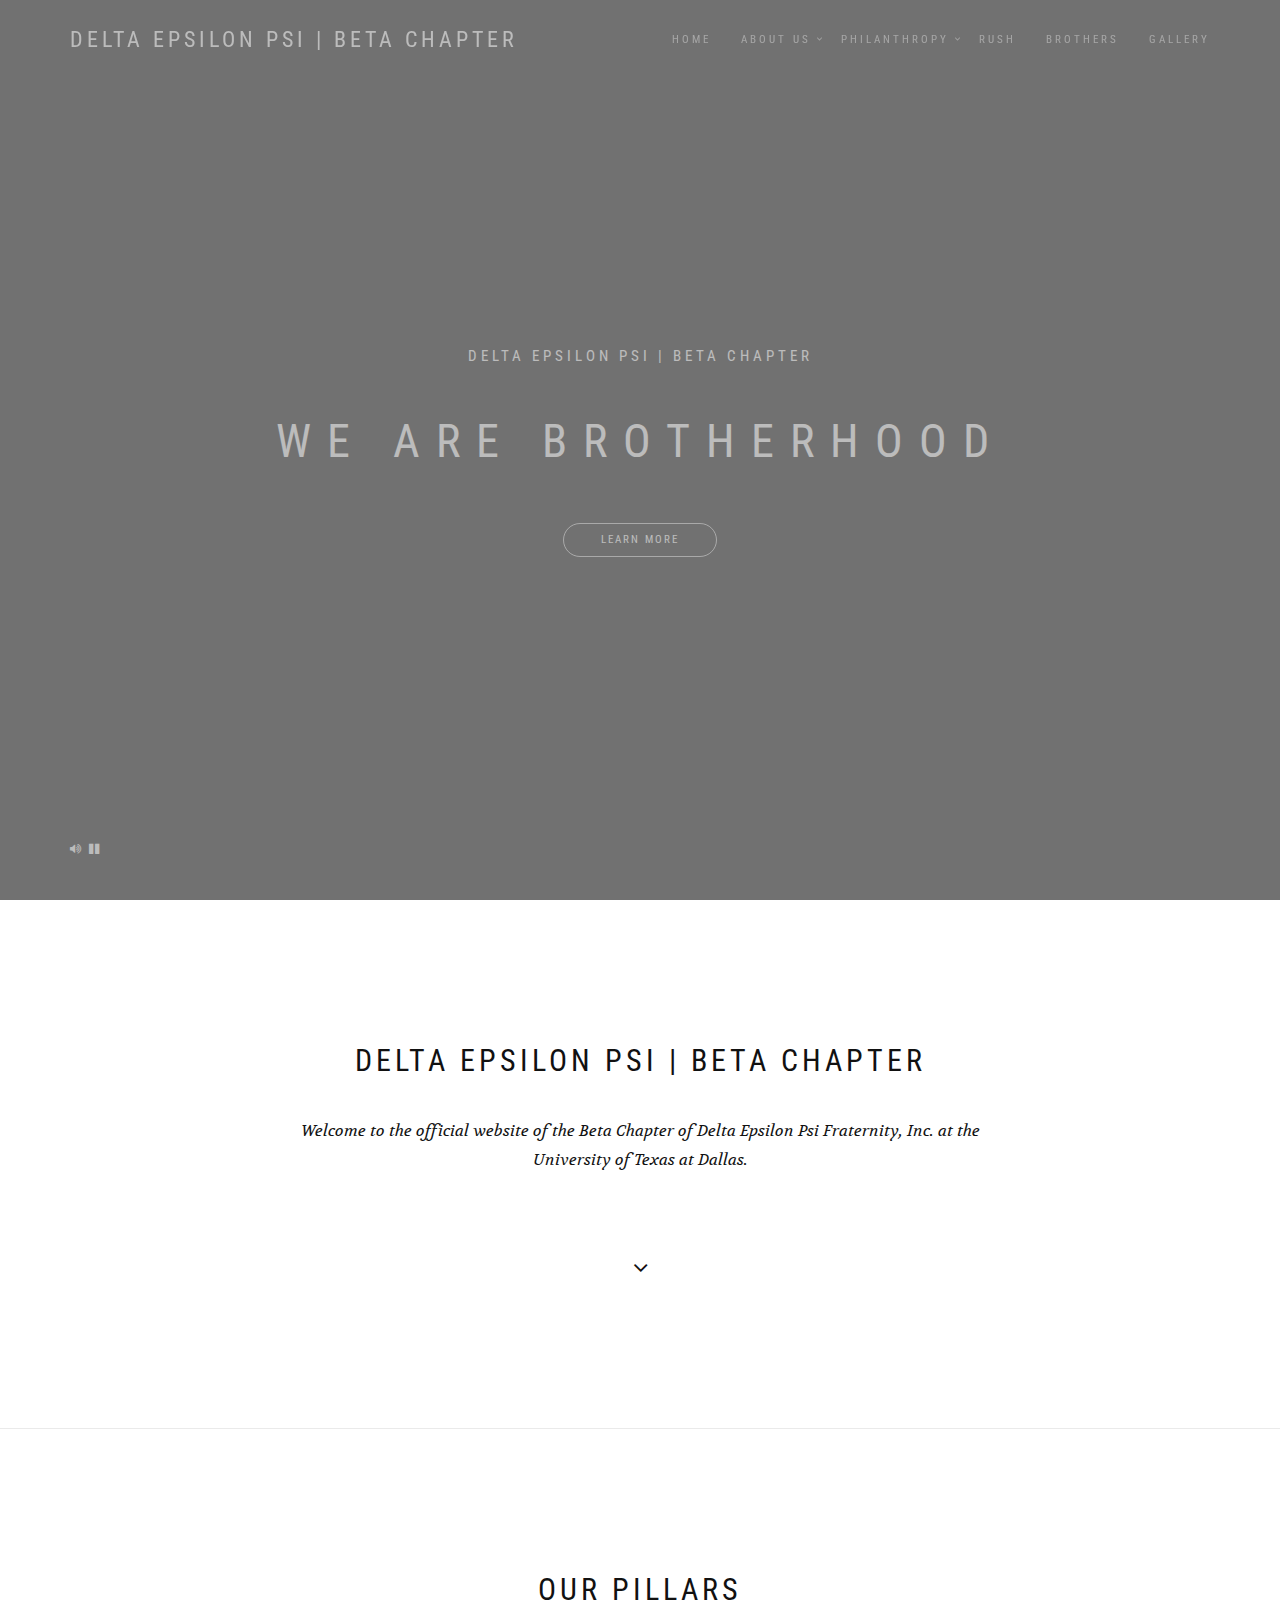
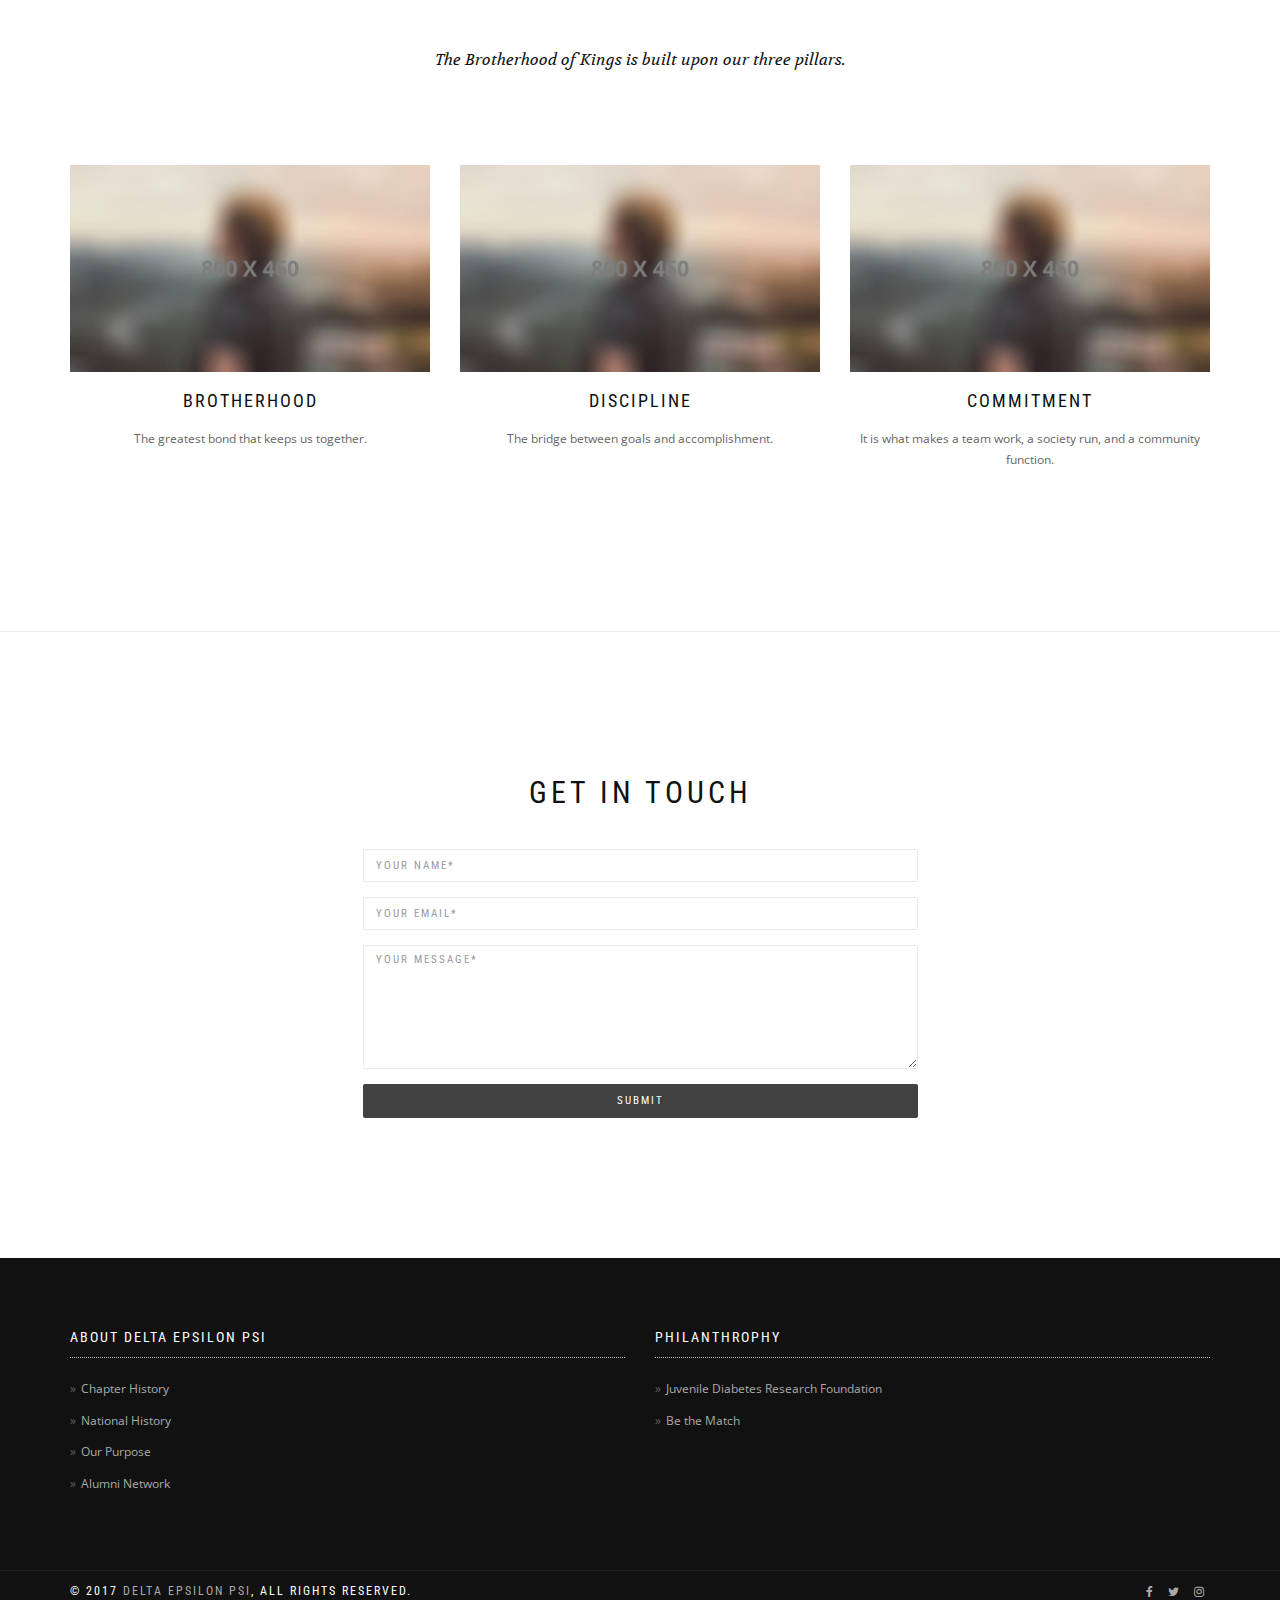
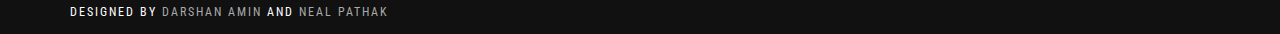
==== commit fd7dea84: "Home update" ====
--- a/index.html
+++ b/index.html
@@ -97,7 +97,13 @@
           </div>
         </div>
       </nav>
-      <section class="home-section home-parallax home-fade home-full-height bg-dark-30" id="home" data-background="assets/images/header.png">
+      <section class="home-section home-parallax home-fade home-full-height bg-dark-30" id="home">
+       <div class="video-player" data-property="{videoURL:'https://www.youtube.com/watch?v=tRwGFDAd3es', containment:'.home-section', startAt:18, mute:false, autoPlay:true, loop:true, opacity:1, showControls:false, showYTLogo:false, vol:25}"></div>
+        <div class="video-controls-box">
+          <div class="container">
+            <div class="video-controls"><a class="fa fa-volume-up" id="video-volume" href="#">&nbsp;</a><a class="fa fa-pause" id="video-play" href="#">&nbsp;</a></div>
+          </div>
+        </div>
         <div class="titan-caption">
           <div class="caption-content">
             <div class="font-alt mb-30 titan-title-size-1">Delta Epsilon Psi | Beta Chapter</div>
@@ -191,26 +197,18 @@
         <div class="module-small bg-dark">
           <div class="container">
             <div class="row">
-              <div class="col-sm-4">
+              <div class="col-sm-6">
                 <div class="widget">
                   <h5 class="widget-title font-alt">About Delta Epsilon Psi</h5>
                   <ul class="icon-list">
                   	<li><a href="chapter.html">Chapter History</a></li>
                   	<li><a href="national.html">National History</a></li>
                   	<li><a href="purpose.html">Our Purpose</a></li>
+                  	<li><a href="alumni.html">Alumni Network</a></li>
                   </ul>
                 </div>
               </div>
-              <div class="col-sm-4">
-                <div class="widget">
-                  <h5 class="widget-title font-alt">Network</h5>
-                  <ul class="icon-list">
-                  	<li><a href="alumni.html">Alumni Network</a></li>
-                  	<li><a href="chapters_colonies.html">Chapters and Colonies</a></li>
-                  </ul>
-                </div>
-              </div>
-              <div class="col-sm-4">
+              <div class="col-sm-6">
                 <div class="widget">
                   <h5 class="widget-title font-alt">Philanthrophy</h5>
                   <ul class="icon-list">
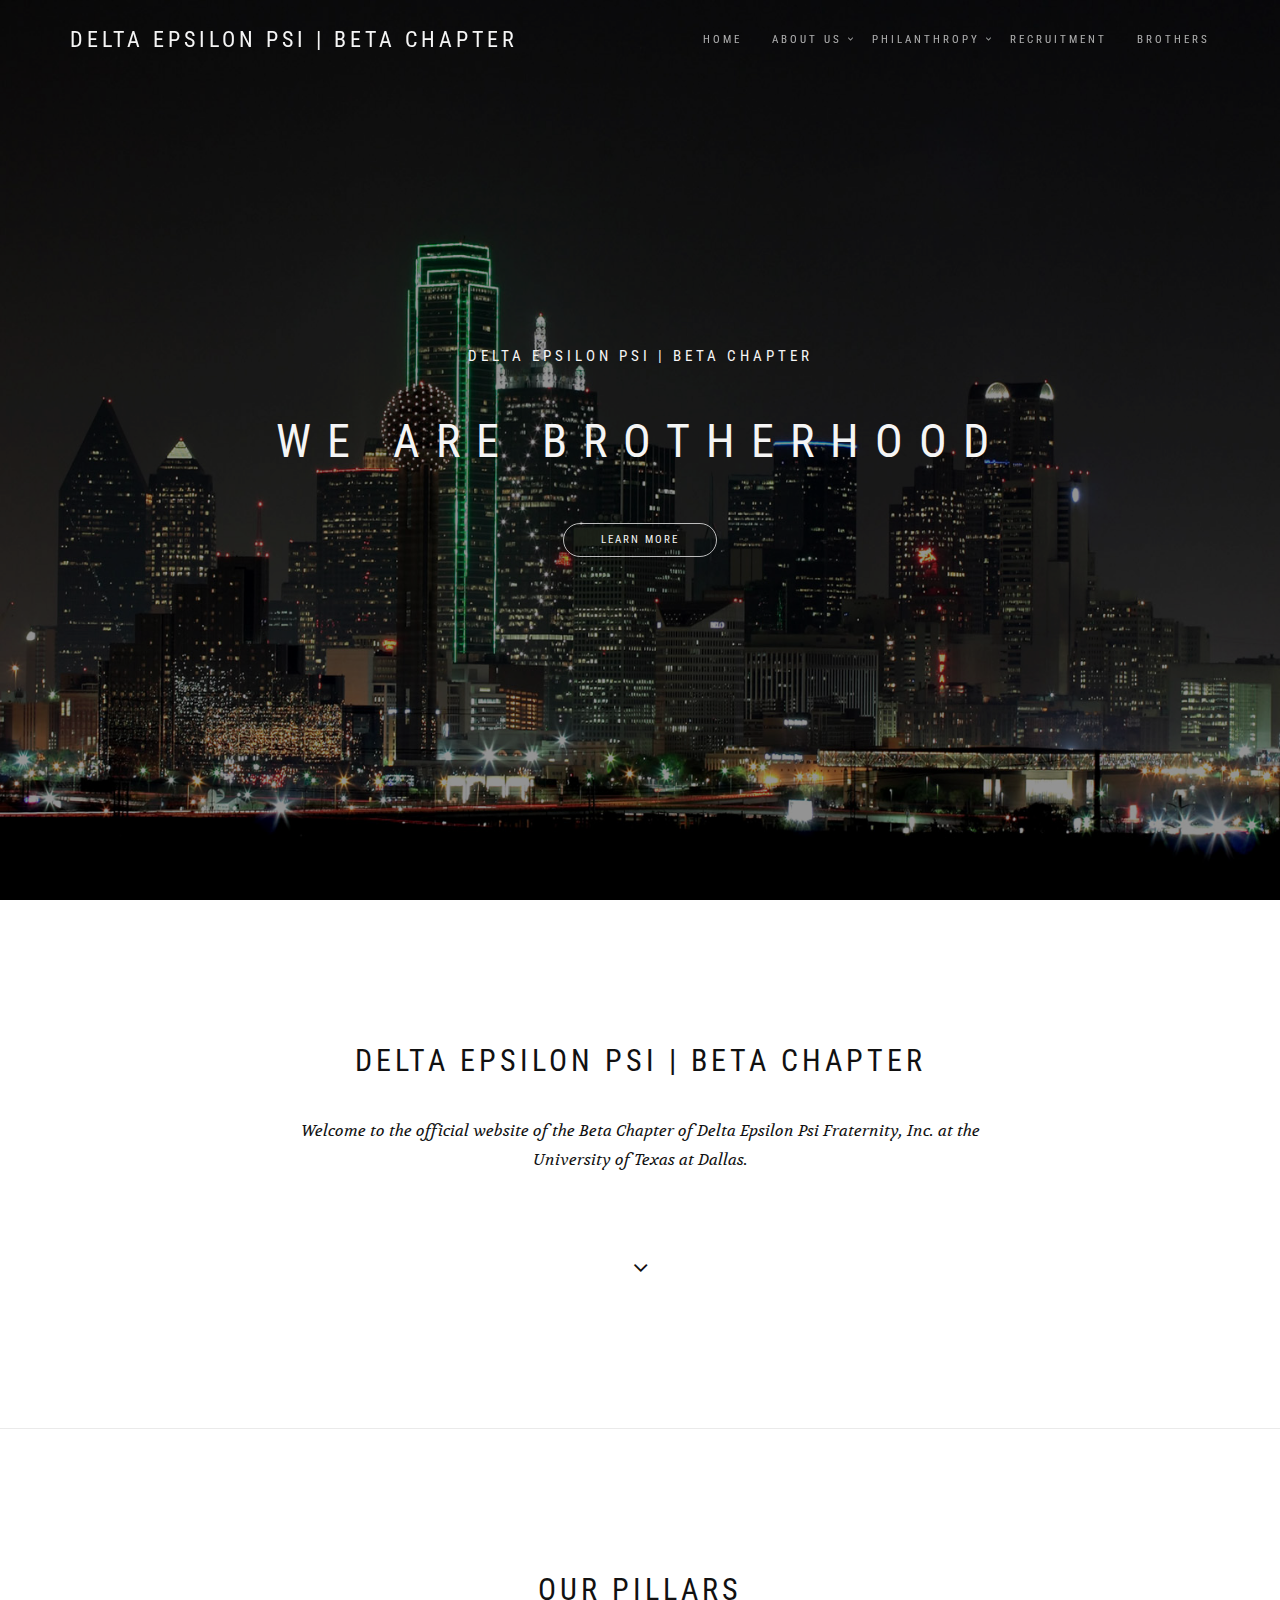
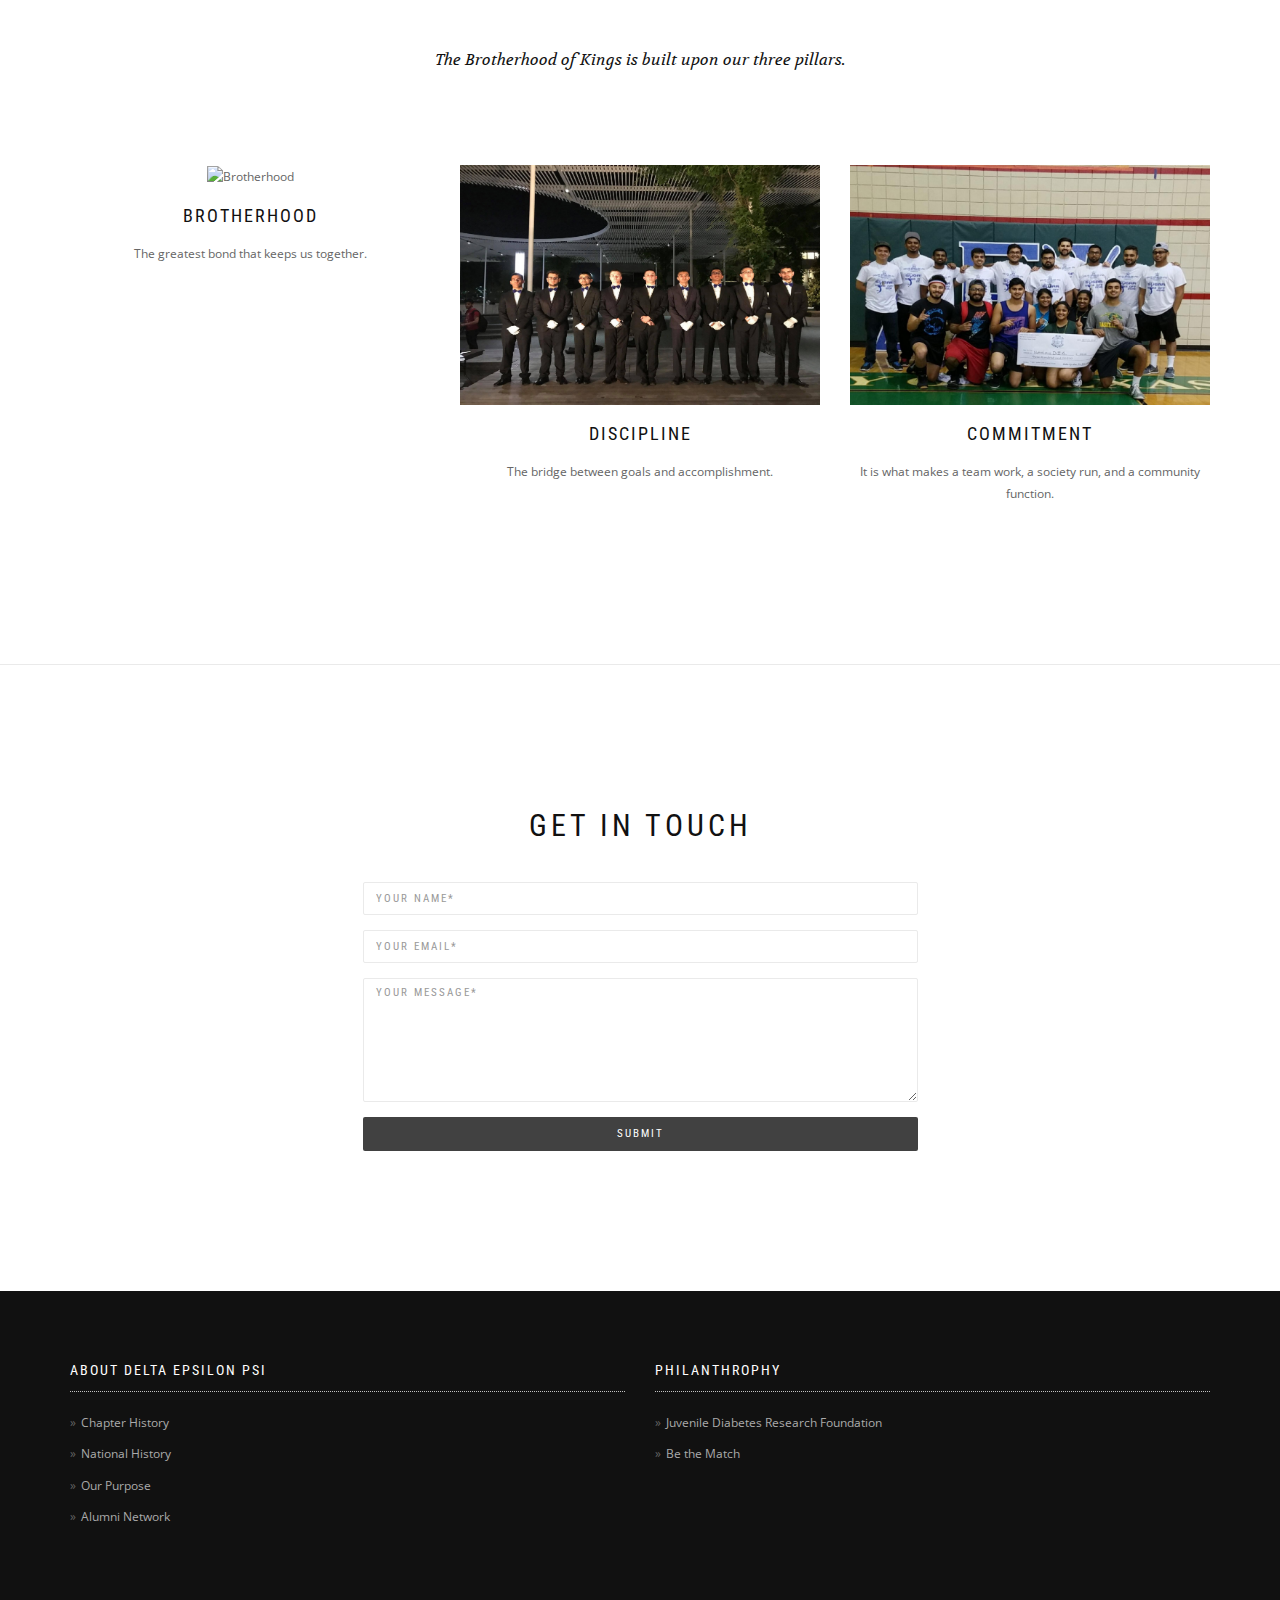
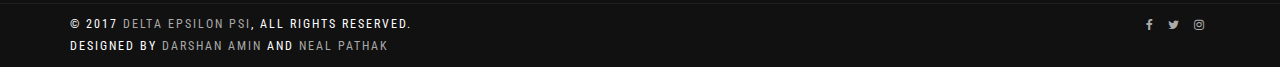
==== commit d5e369b7: "Added some info" ====
--- a/index.html
+++ b/index.html
@@ -87,23 +87,17 @@
                   </li>
                 </ul>
               </li>
-              <li><a href="rush.html">Rush</a>
+              <li><a href="recruitment.html">Recruitment</a>
              </li>
              <li><a href="brothers.html">Brothers</a>
              </li>
-             <li><a href="gallery.html">Gallery</a>
-             </li>
+             <!--<li><a href="gallery.html">Gallery</a>
+             </li> -->
             </ul>
           </div>
         </div>
       </nav>
-      <section class="home-section home-parallax home-fade home-full-height bg-dark-30" id="home">
-       <div class="video-player" data-property="{videoURL:'https://www.youtube.com/watch?v=tRwGFDAd3es', containment:'.home-section', startAt:18, mute:false, autoPlay:true, loop:true, opacity:1, showControls:false, showYTLogo:false, vol:25}"></div>
-        <div class="video-controls-box">
-          <div class="container">
-            <div class="video-controls"><a class="fa fa-volume-up" id="video-volume" href="#">&nbsp;</a><a class="fa fa-pause" id="video-play" href="#">&nbsp;</a></div>
-          </div>
-        </div>
+      <section class="home-section home-parallax home-fade home-full-height bg-dark-30" id="home" data-background="assets/images/header.png">
         <div class="titan-caption">
           <div class="caption-content">
             <div class="font-alt mb-30 titan-title-size-1">Delta Epsilon Psi | Beta Chapter</div>
@@ -140,19 +134,19 @@
             <div class="row multi-columns-row">
               <div class="col-md-4 col-sm-6 col-xs-12">
                 <div class="content-box">
-                      <div class="content-box-image"><img src="assets/images/post-2.jpg" alt="Brotherhood"/></div>
+                      <div class="content-box-image"><img src="assets/images/Brotherhood.JPG" alt="Brotherhood"/></div>
                       <h3 class="content-box-title font-alt">Brotherhood</h3>The greatest bond that keeps us together.
                     </div>
               </div>
               <div class="col-md-4 col-sm-6 col-xs-12">
                 <div class="content-box">
-                      <div class="content-box-image"><img src="assets/images/post-2.jpg" alt="Discipline"/></div>
+                      <div class="content-box-image"><img src="assets/images/Discipline.jpg" alt="Discipline"/></div>
                       <h3 class="content-box-title font-alt">Discipline</h3>The bridge between goals and accomplishment.
                     </div>
               </div>
               <div class="col-md-4 col-sm-6 col-xs-12">
                 <div class="content-box">
-                      <div class="content-box-image"><img src="assets/images/post-2.jpg" alt="Commitment"/></div>
+                      <div class="content-box-image"><img src="assets/images/Commitment.jpg" alt="Commitment"/></div>
                       <h3 class="content-box-title font-alt">Commitment</h3>It is what makes a team work, a society run, and a community function.
                     </div>
               </div>       
